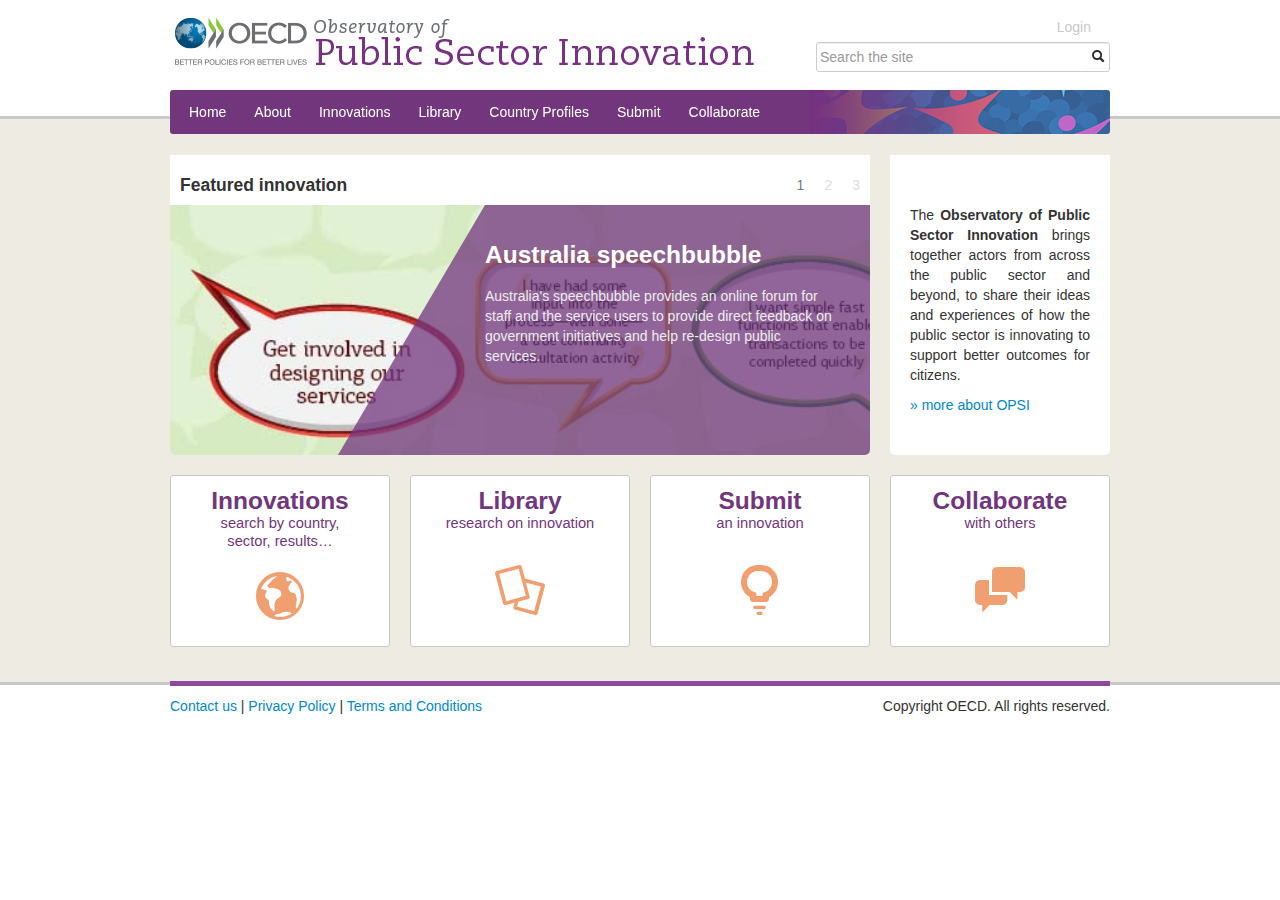
==== converted-html/index.html @ ce3749c7 "all stuff" ====
<!doctype html>
<html lang="en">
    <head>
        
        <title>OPSI</title>
        <link rel="shortcut icon" type="image/ico" href="favicon.ico" />
        <meta name='viewport' content='width=device-width, initial-scale=1.0, maximum-scale=1.0, user-scalable=no' />
        <!-- Styles -->
        <!--[if lt IE 9]><script src="assets/scripts/html5shiv.js"></script><![endif]-->

        <link href="assets/css/bootstrap.css" rel="stylesheet" type="text/css" media="all"/>
        <!--<link href="assets/css/responsive.css" rel="stylesheet" type="text/css" media="all"/>-->
        <link href="assets/css/app.css" rel="stylesheet" type="text/css" media="all"/>
        

        <script src="assets/scripts/jquery.min.js"></script>
    </head>
    <body>
        <div id="wrapper">
            
            <header>
	<div class="container">
		<div id="brand" class="pull-left span8">
			<a href="index.html"><img src="assets/img/GUI/logo18.png"></a>
		</div>
		<form id="custom-search-form" class="form-search form-horizontal pull-right" action="/pages/sitesearch">
		    <div class="input-append">
		        <input type="text" class="search-query span4" placeholder="Search the site">
		        <button type="submit" class="btn"><i class="icon-search"></i></button>
		    </div>
		</form>
		
		<nav>
			<ul class="browse">
				<li><a href="index.html">Home</a></li>
        		<li ><a href="pages/about.html">About</a></li>
				<li ><a href="innovation/home.html">Innovations</a></li>
				<li ><a href="pages/library.html">Library</a></li>
				<li ><a href="pages/countries.html">Country Profiles</a></li>
			
        		<li ><a href="pages/submit_info.html">Submit</a></li>
			
        		<li ><a href="pages/collaborate.html">Collaborate</a></li>
			</ul>
			<ul class="action">
			
				<li><a href="index.html">Login</a></li>
			
			</ul>
		</nav>
	</div>
</header>

            
            <div id="pageContent">
                <div class="container">
                    
	<div class="row home">
		<div class="span9 home-pane">
            
			<h4>Featured innovation</h4>
				<div class="wrapper">
					<div class="iosSlider">
						<div class="slider">
							<a href="innovation/page.html" class="item">
								<img src="assets/img/visuals/home_slider/bubbles.jpg">
								<h3>Australia speechbubble</h3>
								<p>Australia's speechbubble provides an online forum for staff and the service users to provide direct feedback on government initiatives and help re-design public services.</p>
							</a>
							<a href="innovation/page.html" class="item">
								<img src="assets/img/visuals/home_slider/nwow.png">
								<h3>Belgium new way of working</h3>
								<p>Belgium’s New Way of Working targets the challenges of finding and retaining the right staff and making the workforce happy by giving staff direct control over when, where and how they work</p>
							</a>
							<a href="innovation/page.html" class="item">
								<img src="assets/img/visuals/home_slider/sMexico.png">
								<h3>Mexico, Financial Inclusion Project</h3>
								<p>Mexico's Financial Inclusion Project partners with local gas stations, telecommunications offices and community-owned stores to provide banking and social welfare payments in remote rural areas with no existing banking infrastructure.</p>
							</a>
						</div>
					</div>
					<div class = 'selectorsBlock'>
					
						<div class = 'selectors'>
							<div class = 'item first selected'>1</div>
							<div class = 'item'>2</div>
							<div class = 'item'>3</div>
							<!-- <div class = 'item'>4</div> -->
						</div>
						
					</div>
				</div>
		</div>
		<div class="span3 pull-right">
			<div id="home-Map" class="home-pane">
				<div class="opsiTile" style="">
					<h5>&nbsp;</h5>
					<p>The <strong>Observatory of Public Sector Innovation</strong> brings together actors from across the public sector and beyond, to share their ideas and experiences of how the public sector is innovating to support better outcomes for citizens.</p>
					<p><a href="pages/about.html">&raquo; more about OPSI</a></p>
				</div>
	        </div>
		</div>
	</div>
	<div class="row home">
		<div class="span3">
			<div class="homeTile">
				<a href="innovation/home.html">
					<h3>
						Innovations<span>search by country, <br /> sector, results&hellip;</span>
					</h3>
					<div data-icon="b" class="icon"></div>
					<p>Search for examples of innovation</p>
				</a>
			</div>
		</div>
		<div class="span3">
			<div class="homeTile">
				<a href="/research/home">
					<h3>
						Library<span>research on innovation</span>
					</h3>
					<div data-icon="e" class="icon"></div>
					<p>Access research on <br />public sector innovation</p>
				</a>
			</div>
		</div>
		<div class="span3">
			<div class="homeTile">
				
				<a href="pages/submit_info.html">
				
					<h3>
						Submit<span>an innovation</span>
					</h3>
					<div data-icon="k" class="icon"></div>
					<p>Share examples of your innovations</p>
				</a>
			</div>
		</div>
		<div class="span3">
			<div class="homeTile">
				<a href="/community/collaborate">
					<h3>
						Collaborate<span>with others</span>
					</h3>
					<div data-icon="c" class="icon"></div>
					<p>Discuss your experiences and develop new ideas with others</p>
				</a>
			</div>
		</div>
	</div>

                </div>
            </div>

            
        <footer>
            <div class="container">
                <div class="pull-left">
                    <a href="mailto:opsi@oecd.org">Contact us</a> | 
                    <a href="#">Privacy Policy</a> | 
                    <a href="#">Terms and Conditions</a>
                </div>
                <div class="pull-right">Copyright OECD. All rights reserved.</div>
                <!-- <img id="oecd-footer" src="assets/img/GUI/oecd-footer.png"> -->
            </div>
        </footer>

        </div>
        <script src="assets/scripts/jquery.iosslider.min.js"></script>
        <script src="http://fuelcdn.com/fuelux/2.3.1/loader.min.js"></script>
        
       
        
        
 <script type="text/javascript">
	$(function() {
      	$('.iosSlider').iosSlider({
			snapToChildren: true,
			infiniteSlider: true,
			autoSlide: true,
			autoSlideTimer: 7000,
			onSlideChange: slideChange
		});
	});

	function slideChange(args) {
		$('.selectorsBlock .selectors .item').removeClass('selected');
		$('.selectorsBlock .selectors .item:eq(' + (args.currentSlideNumber-1) + ')').addClass('selected');
		try {
			console.log(args);
		} catch(err) {
		}
	}
</script>

        <script src="assets/scripts/app.js"></script>
    </body>
</html>
---- converted-html/assets/css/responsive.css ----
/* [less, less/bootstrap, responsive.less] */
/*!
 * Bootstrap Responsive v2.3.2
 *
 * Copyright 2012 Twitter, Inc
 * Licensed under the Apache License v2.0
 * http://www.apache.org/licenses/LICENSE-2.0
 *
 * Designed and built with all the love in the world @twitter by @mdo and @fat.
 */
/* line 12, /Users/ezka/Documents/WRK/ITN/OPSI/reborn1/less/bootstrap/mixins.less */
.clearfix {
  *zoom: 1;
}
/* line 14, /Users/ezka/Documents/WRK/ITN/OPSI/reborn1/less/bootstrap/mixins.less */
.clearfix:before,
.clearfix:after {
  display: table;
  content: "";
  line-height: 0;
}
/* line 22, /Users/ezka/Documents/WRK/ITN/OPSI/reborn1/less/bootstrap/mixins.less */
.clearfix:after {
  clear: both;
}
/* line 106, /Users/ezka/Documents/WRK/ITN/OPSI/reborn1/less/bootstrap/mixins.less */
.hide-text {
  font: 0/0 a;
  color: transparent;
  text-shadow: none;
  background-color: transparent;
  border: 0;
}
/* line 154, /Users/ezka/Documents/WRK/ITN/OPSI/reborn1/less/bootstrap/mixins.less */
.input-block-level {
  display: block;
  width: 100%;
  min-height: 30px;
  -webkit-box-sizing: border-box;
  -moz-box-sizing: border-box;
  box-sizing: border-box;
}
@media (min-width: 1200px) {
  /* line 597, /Users/ezka/Documents/WRK/ITN/OPSI/reborn1/less/bootstrap/mixins.less */
  .row {
    margin-left: -30px;
    *zoom: 1;
  }
  /* line 14, /Users/ezka/Documents/WRK/ITN/OPSI/reborn1/less/bootstrap/mixins.less */
  .row:before,
  .row:after {
    display: table;
    content: "";
    line-height: 0;
  }
  /* line 22, /Users/ezka/Documents/WRK/ITN/OPSI/reborn1/less/bootstrap/mixins.less */
  .row:after {
    clear: both;
  }
  /* line 602, /Users/ezka/Documents/WRK/ITN/OPSI/reborn1/less/bootstrap/mixins.less */
  [class*="span"] {
    float: left;
    min-height: 1px;
    margin-left: 30px;
  }
  /* line 609, /Users/ezka/Documents/WRK/ITN/OPSI/reborn1/less/bootstrap/mixins.less */
  .container,
  .navbar-static-top .container,
  .navbar-fixed-top .container,
  .navbar-fixed-bottom .container {
    width: 1170px;
  }
  /* line 578, /Users/ezka/Documents/WRK/ITN/OPSI/reborn1/less/bootstrap/mixins.less */
  .span12 {
    width: 1170px;
  }
  /* line 578, /Users/ezka/Documents/WRK/ITN/OPSI/reborn1/less/bootstrap/mixins.less */
  .span11 {
    width: 1070px;
  }
  /* line 578, /Users/ezka/Documents/WRK/ITN/OPSI/reborn1/less/bootstrap/mixins.less */
  .span10 {
    width: 970px;
  }
  /* line 578, /Users/ezka/Documents/WRK/ITN/OPSI/reborn1/less/bootstrap/mixins.less */
  .span9 {
    width: 870px;
  }
  /* line 578, /Users/ezka/Documents/WRK/ITN/OPSI/reborn1/less/bootstrap/mixins.less */
  .span8 {
    width: 770px;
  }
  /* line 578, /Users/ezka/Documents/WRK/ITN/OPSI/reborn1/less/bootstrap/mixins.less */
  .span7 {
    width: 670px;
  }
  /* line 578, /Users/ezka/Documents/WRK/ITN/OPSI/reborn1/less/bootstrap/mixins.less */
  .span6 {
    width: 570px;
  }
  /* line 578, /Users/ezka/Documents/WRK/ITN/OPSI/reborn1/less/bootstrap/mixins.less */
  .span5 {
    width: 470px;
  }
  /* line 578, /Users/ezka/Documents/WRK/ITN/OPSI/reborn1/less/bootstrap/mixins.less */
  .span4 {
    width: 370px;
  }
  /* line 578, /Users/ezka/Documents/WRK/ITN/OPSI/reborn1/less/bootstrap/mixins.less */
  .span3 {
    width: 270px;
  }
  /* line 578, /Users/ezka/Documents/WRK/ITN/OPSI/reborn1/less/bootstrap/mixins.less */
  .span2 {
    width: 170px;
  }
  /* line 578, /Users/ezka/Documents/WRK/ITN/OPSI/reborn1/less/bootstrap/mixins.less */
  .span1 {
    width: 70px;
  }
  /* line 584, /Users/ezka/Documents/WRK/ITN/OPSI/reborn1/less/bootstrap/mixins.less */
  .offset12 {
    margin-left: 1230px;
  }
  /* line 584, /Users/ezka/Documents/WRK/ITN/OPSI/reborn1/less/bootstrap/mixins.less */
  .offset11 {
    margin-left: 1130px;
  }
  /* line 584, /Users/ezka/Documents/WRK/ITN/OPSI/reborn1/less/bootstrap/mixins.less */
  .offset10 {
    margin-left: 1030px;
  }
  /* line 584, /Users/ezka/Documents/WRK/ITN/OPSI/reborn1/less/bootstrap/mixins.less */
  .offset9 {
    margin-left: 930px;
  }
  /* line 584, /Users/ezka/Documents/WRK/ITN/OPSI/reborn1/less/bootstrap/mixins.less */
  .offset8 {
    margin-left: 830px;
  }
  /* line 584, /Users/ezka/Documents/WRK/ITN/OPSI/reborn1/less/bootstrap/mixins.less */
  .offset7 {
    margin-left: 730px;
  }
  /* line 584, /Users/ezka/Documents/WRK/ITN/OPSI/reborn1/less/bootstrap/mixins.less */
  .offset6 {
    margin-left: 630px;
  }
  /* line 584, /Users/ezka/Documents/WRK/ITN/OPSI/reborn1/less/bootstrap/mixins.less */
  .offset5 {
    margin-left: 530px;
  }
  /* line 584, /Users/ezka/Documents/WRK/ITN/OPSI/reborn1/less/bootstrap/mixins.less */
  .offset4 {
    margin-left: 430px;
  }
  /* line 584, /Users/ezka/Documents/WRK/ITN/OPSI/reborn1/less/bootstrap/mixins.less */
  .offset3 {
    margin-left: 330px;
  }
  /* line 584, /Users/ezka/Documents/WRK/ITN/OPSI/reborn1/less/bootstrap/mixins.less */
  .offset2 {
    margin-left: 230px;
  }
  /* line 584, /Users/ezka/Documents/WRK/ITN/OPSI/reborn1/less/bootstrap/mixins.less */
  .offset1 {
    margin-left: 130px;
  }
  /* line 650, /Users/ezka/Documents/WRK/ITN/OPSI/reborn1/less/bootstrap/mixins.less */
  .row-fluid {
    width: 100%;
    *zoom: 1;
  }
  /* line 14, /Users/ezka/Documents/WRK/ITN/OPSI/reborn1/less/bootstrap/mixins.less */
  .row-fluid:before,
  .row-fluid:after {
    display: table;
    content: "";
    line-height: 0;
  }
  /* line 22, /Users/ezka/Documents/WRK/ITN/OPSI/reborn1/less/bootstrap/mixins.less */
  .row-fluid:after {
    clear: both;
  }
  /* line 653, /Users/ezka/Documents/WRK/ITN/OPSI/reborn1/less/bootstrap/mixins.less */
  .row-fluid [class*="span"] {
    display: block;
    width: 100%;
    min-height: 30px;
    -webkit-box-sizing: border-box;
    -moz-box-sizing: border-box;
    box-sizing: border-box;
    float: left;
    margin-left: 2.564102564102564%;
    *margin-left: 2.5109110747408616%;
  }
  /* line 659, /Users/ezka/Documents/WRK/ITN/OPSI/reborn1/less/bootstrap/mixins.less */
  .row-fluid [class*="span"]:first-child {
    margin-left: 0;
  }
  /* line 664, /Users/ezka/Documents/WRK/ITN/OPSI/reborn1/less/bootstrap/mixins.less */
  .row-fluid .controls-row [class*="span"] + [class*="span"] {
    margin-left: 2.564102564102564%;
  }
  /* line 623, /Users/ezka/Documents/WRK/ITN/OPSI/reborn1/less/bootstrap/mixins.less */
  .row-fluid .span12 {
    width: 100%;
    *width: 99.94680851063829%;
  }
  /* line 623, /Users/ezka/Documents/WRK/ITN/OPSI/reborn1/less/bootstrap/mixins.less */
  .row-fluid .span11 {
    width: 91.45299145299145%;
    *width: 91.39979996362975%;
  }
  /* line 623, /Users/ezka/Documents/WRK/ITN/OPSI/reborn1/less/bootstrap/mixins.less */
  .row-fluid .span10 {
    width: 82.90598290598291%;
    *width: 82.8527914166212%;
  }
  /* line 623, /Users/ezka/Documents/WRK/ITN/OPSI/reborn1/less/bootstrap/mixins.less */
  .row-fluid .span9 {
    width: 74.35897435897436%;
    *width: 74.30578286961266%;
  }
  /* line 623, /Users/ezka/Documents/WRK/ITN/OPSI/reborn1/less/bootstrap/mixins.less */
  .row-fluid .span8 {
    width: 65.81196581196582%;
    *width: 65.75877432260411%;
  }
  /* line 623, /Users/ezka/Documents/WRK/ITN/OPSI/reborn1/less/bootstrap/mixins.less */
  .row-fluid .span7 {
    width: 57.26495726495726%;
    *width: 57.21176577559556%;
  }
  /* line 623, /Users/ezka/Documents/WRK/ITN/OPSI/reborn1/less/bootstrap/mixins.less */
  .row-fluid .span6 {
    width: 48.717948717948715%;
    *width: 48.664757228587014%;
  }
  /* line 623, /Users/ezka/Documents/WRK/ITN/OPSI/reborn1/less/bootstrap/mixins.less */
  .row-fluid .span5 {
    width: 40.17094017094017%;
    *width: 40.11774868157847%;
  }
  /* line 623, /Users/ezka/Documents/WRK/ITN/OPSI/reborn1/less/bootstrap/mixins.less */
  .row-fluid .span4 {
    width: 31.623931623931625%;
    *width: 31.570740134569924%;
  }
  /* line 623, /Users/ezka/Documents/WRK/ITN/OPSI/reborn1/less/bootstrap/mixins.less */
  .row-fluid .span3 {
    width: 23.076923076923077%;
    *width: 23.023731587561375%;
  }
  /* line 623, /Users/ezka/Documents/WRK/ITN/OPSI/reborn1/less/bootstrap/mixins.less */
  .row-fluid .span2 {
    width: 14.52991452991453%;
    *width: 14.476723040552828%;
  }
  /* line 623, /Users/ezka/Documents/WRK/ITN/OPSI/reborn1/less/bootstrap/mixins.less */
  .row-fluid .span1 {
    width: 5.982905982905983%;
    *width: 5.929714493544281%;
  }
  /* line 629, /Users/ezka/Documents/WRK/ITN/OPSI/reborn1/less/bootstrap/mixins.less */
  .row-fluid .offset12 {
    margin-left: 105.12820512820512%;
    *margin-left: 105.02182214948171%;
  }
  /* line 630, /Users/ezka/Documents/WRK/ITN/OPSI/reborn1/less/bootstrap/mixins.less */
  .row-fluid .offset12:first-child {
    margin-left: 102.56410256410257%;
    *margin-left: 102.45771958537915%;
  }
  /* line 629, /Users/ezka/Documents/WRK/ITN/OPSI/reborn1/less/bootstrap/mixins.less */
  .row-fluid .offset11 {
    margin-left: 96.58119658119658%;
    *margin-left: 96.47481360247316%;
  }
  /* line 630, /Users/ezka/Documents/WRK/ITN/OPSI/reborn1/less/bootstrap/mixins.less */
  .row-fluid .offset11:first-child {
    margin-left: 94.01709401709402%;
    *margin-left: 93.91071103837061%;
  }
  /* line 629, /Users/ezka/Documents/WRK/ITN/OPSI/reborn1/less/bootstrap/mixins.less */
  .row-fluid .offset10 {
    margin-left: 88.03418803418803%;
    *margin-left: 87.92780505546462%;
  }
  /* line 630, /Users/ezka/Documents/WRK/ITN/OPSI/reborn1/less/bootstrap/mixins.less */
  .row-fluid .offset10:first-child {
    margin-left: 85.47008547008548%;
    *margin-left: 85.36370249136206%;
  }
  /* line 629, /Users/ezka/Documents/WRK/ITN/OPSI/reborn1/less/bootstrap/mixins.less */
  .row-fluid .offset9 {
    margin-left: 79.48717948717949%;
    *margin-left: 79.38079650845607%;
  }
  /* line 630, /Users/ezka/Documents/WRK/ITN/OPSI/reborn1/less/bootstrap/mixins.less */
  .row-fluid .offset9:first-child {
    margin-left: 76.92307692307693%;
    *margin-left: 76.81669394435352%;
  }
  /* line 629, /Users/ezka/Documents/WRK/ITN/OPSI/reborn1/less/bootstrap/mixins.less */
  .row-fluid .offset8 {
    margin-left: 70.94017094017094%;
    *margin-left: 70.83378796144753%;
  }
  /* line 630, /Users/ezka/Documents/WRK/ITN/OPSI/reborn1/less/bootstrap/mixins.less */
  .row-fluid .offset8:first-child {
    margin-left: 68.37606837606839%;
    *margin-left: 68.26968539734497%;
  }
  /* line 629, /Users/ezka/Documents/WRK/ITN/OPSI/reborn1/less/bootstrap/mixins.less */
  .row-fluid .offset7 {
    margin-left: 62.393162393162385%;
    *margin-left: 62.28677941443899%;
  }
  /* line 630, /Users/ezka/Documents/WRK/ITN/OPSI/reborn1/less/bootstrap/mixins.less */
  .row-fluid .offset7:first-child {
    margin-left: 59.82905982905982%;
    *margin-left: 59.72267685033642%;
  }
  /* line 629, /Users/ezka/Documents/WRK/ITN/OPSI/reborn1/less/bootstrap/mixins.less */
  .row-fluid .offset6 {
    margin-left: 53.84615384615384%;
    *margin-left: 53.739770867430444%;
  }
  /* line 630, /Users/ezka/Documents/WRK/ITN/OPSI/reborn1/less/bootstrap/mixins.less */
  .row-fluid .offset6:first-child {
    margin-left: 51.28205128205128%;
    *margin-left: 51.175668303327875%;
  }
  /* line 629, /Users/ezka/Documents/WRK/ITN/OPSI/reborn1/less/bootstrap/mixins.less */
  .row-fluid .offset5 {
    margin-left: 45.299145299145295%;
    *margin-left: 45.1927623204219%;
  }
  /* line 630, /Users/ezka/Documents/WRK/ITN/OPSI/reborn1/less/bootstrap/mixins.less */
  .row-fluid .offset5:first-child {
    margin-left: 42.73504273504273%;
    *margin-left: 42.62865975631933%;
  }
  /* line 629, /Users/ezka/Documents/WRK/ITN/OPSI/reborn1/less/bootstrap/mixins.less */
  .row-fluid .offset4 {
    margin-left: 36.75213675213675%;
    *margin-left: 36.645753773413354%;
  }
  /* line 630, /Users/ezka/Documents/WRK/ITN/OPSI/reborn1/less/bootstrap/mixins.less */
  .row-fluid .offset4:first-child {
    margin-left: 34.18803418803419%;
    *margin-left: 34.081651209310785%;
  }
  /* line 629, /Users/ezka/Documents/WRK/ITN/OPSI/reborn1/less/bootstrap/mixins.less */
  .row-fluid .offset3 {
    margin-left: 28.205128205128204%;
    *margin-left: 28.0987452264048%;
  }
  /* line 630, /Users/ezka/Documents/WRK/ITN/OPSI/reborn1/less/bootstrap/mixins.less */
  .row-fluid .offset3:first-child {
    margin-left: 25.641025641025642%;
    *margin-left: 25.53464266230224%;
  }
  /* line 629, /Users/ezka/Documents/WRK/ITN/OPSI/reborn1/less/bootstrap/mixins.less */
  .row-fluid .offset2 {
    margin-left: 19.65811965811966%;
    *margin-left: 19.551736679396257%;
  }
  /* line 630, /Users/ezka/Documents/WRK/ITN/OPSI/reborn1/less/bootstrap/mixins.less */
  .row-fluid .offset2:first-child {
    margin-left: 17.094017094017094%;
    *margin-left: 16.98763411529369%;
  }
  /* line 629, /Users/ezka/Documents/WRK/ITN/OPSI/reborn1/less/bootstrap/mixins.less */
  .row-fluid .offset1 {
    margin-left: 11.11111111111111%;
    *margin-left: 11.004728132387708%;
  }
  /* line 630, /Users/ezka/Documents/WRK/ITN/OPSI/reborn1/less/bootstrap/mixins.less */
  .row-fluid .offset1:first-child {
    margin-left: 8.547008547008547%;
    *margin-left: 8.440625568285142%;
  }
  /* line 687, /Users/ezka/Documents/WRK/ITN/OPSI/reborn1/less/bootstrap/mixins.less */
  input,
  textarea,
  .uneditable-input {
    margin-left: 0;
  }
  /* line 694, /Users/ezka/Documents/WRK/ITN/OPSI/reborn1/less/bootstrap/mixins.less */
  .controls-row [class*="span"] + [class*="span"] {
    margin-left: 30px;
  }
  /* line 678, /Users/ezka/Documents/WRK/ITN/OPSI/reborn1/less/bootstrap/mixins.less */
  input.span12,
  textarea.span12,
  .uneditable-input.span12 {
    width: 1156px;
  }
  /* line 678, /Users/ezka/Documents/WRK/ITN/OPSI/reborn1/less/bootstrap/mixins.less */
  input.span11,
  textarea.span11,
  .uneditable-input.span11 {
    width: 1056px;
  }
  /* line 678, /Users/ezka/Documents/WRK/ITN/OPSI/reborn1/less/bootstrap/mixins.less */
  input.span10,
  textarea.span10,
  .uneditable-input.span10 {
    width: 956px;
  }
  /* line 678, /Users/ezka/Documents/WRK/ITN/OPSI/reborn1/less/bootstrap/mixins.less */
  input.span9,
  textarea.span9,
  .uneditable-input.span9 {
    width: 856px;
  }
  /* line 678, /Users/ezka/Documents/WRK/ITN/OPSI/reborn1/less/bootstrap/mixins.less */
  input.span8,
  textarea.span8,
  .uneditable-input.span8 {
    width: 756px;
  }
  /* line 678, /Users/ezka/Documents/WRK/ITN/OPSI/reborn1/less/bootstrap/mixins.less */
  input.span7,
  textarea.span7,
  .uneditable-input.span7 {
    width: 656px;
  }
  /* line 678, /Users/ezka/Documents/WRK/ITN/OPSI/reborn1/less/bootstrap/mixins.less */
  input.span6,
  textarea.span6,
  .uneditable-input.span6 {
    width: 556px;
  }
  /* line 678, /Users/ezka/Documents/WRK/ITN/OPSI/reborn1/less/bootstrap/mixins.less */
  input.span5,
  textarea.span5,
  .uneditable-input.span5 {
    width: 456px;
  }
  /* line 678, /Users/ezka/Documents/WRK/ITN/OPSI/reborn1/less/bootstrap/mixins.less */
  input.span4,
  textarea.span4,
  .uneditable-input.span4 {
    width: 356px;
  }
  /* line 678, /Users/ezka/Documents/WRK/ITN/OPSI/reborn1/less/bootstrap/mixins.less */
  input.span3,
  textarea.span3,
  .uneditable-input.span3 {
    width: 256px;
  }
  /* line 678, /Users/ezka/Documents/WRK/ITN/OPSI/reborn1/less/bootstrap/mixins.less */
  input.span2,
  textarea.span2,
  .uneditable-input.span2 {
    width: 156px;
  }
  /* line 678, /Users/ezka/Documents/WRK/ITN/OPSI/reborn1/less/bootstrap/mixins.less */
  input.span1,
  textarea.span1,
  .uneditable-input.span1 {
    width: 56px;
  }
  /* line 18, /Users/ezka/Documents/WRK/ITN/OPSI/reborn1/less/bootstrap/responsive-1200px-min.less */
  .thumbnails {
    margin-left: -30px;
  }
  /* line 21, /Users/ezka/Documents/WRK/ITN/OPSI/reborn1/less/bootstrap/responsive-1200px-min.less */
  .thumbnails > li {
    margin-left: 30px;
  }
  /* line 24, /Users/ezka/Documents/WRK/ITN/OPSI/reborn1/less/bootstrap/responsive-1200px-min.less */
  .row-fluid .thumbnails {
    margin-left: 0;
  }
}
@media (min-width: 768px) and (max-width: 979px) {
  /* line 597, /Users/ezka/Documents/WRK/ITN/OPSI/reborn1/less/bootstrap/mixins.less */
  .row {
    margin-left: -20px;
    *zoom: 1;
  }
  /* line 14, /Users/ezka/Documents/WRK/ITN/OPSI/reborn1/less/bootstrap/mixins.less */
  .row:before,
  .row:after {
    display: table;
    content: "";
    line-height: 0;
  }
  /* line 22, /Users/ezka/Documents/WRK/ITN/OPSI/reborn1/less/bootstrap/mixins.less */
  .row:after {
    clear: both;
  }
  /* line 602, /Users/ezka/Documents/WRK/ITN/OPSI/reborn1/less/bootstrap/mixins.less */
  [class*="span"] {
    float: left;
    min-height: 1px;
    margin-left: 20px;
  }
  /* line 609, /Users/ezka/Documents/WRK/ITN/OPSI/reborn1/less/bootstrap/mixins.less */
  .container,
  .navbar-static-top .container,
  .navbar-fixed-top .container,
  .navbar-fixed-bottom .container {
    width: 724px;
  }
  /* line 578, /Users/ezka/Documents/WRK/ITN/OPSI/reborn1/less/bootstrap/mixins.less */
  .span12 {
    width: 724px;
  }
  /* line 578, /Users/ezka/Documents/WRK/ITN/OPSI/reborn1/less/bootstrap/mixins.less */
  .span11 {
    width: 662px;
  }
  /* line 578, /Users/ezka/Documents/WRK/ITN/OPSI/reborn1/less/bootstrap/mixins.less */
  .span10 {
    width: 600px;
  }
  /* line 578, /Users/ezka/Documents/WRK/ITN/OPSI/reborn1/less/bootstrap/mixins.less */
  .span9 {
    width: 538px;
  }
  /* line 578, /Users/ezka/Documents/WRK/ITN/OPSI/reborn1/less/bootstrap/mixins.less */
  .span8 {
    width: 476px;
  }
  /* line 578, /Users/ezka/Documents/WRK/ITN/OPSI/reborn1/less/bootstrap/mixins.less */
  .span7 {
    width: 414px;
  }
  /* line 578, /Users/ezka/Documents/WRK/ITN/OPSI/reborn1/less/bootstrap/mixins.less */
  .span6 {
    width: 352px;
  }
  /* line 578, /Users/ezka/Documents/WRK/ITN/OPSI/reborn1/less/bootstrap/mixins.less */
  .span5 {
    width: 290px;
  }
  /* line 578, /Users/ezka/Documents/WRK/ITN/OPSI/reborn1/less/bootstrap/mixins.less */
  .span4 {
    width: 228px;
  }
  /* line 578, /Users/ezka/Documents/WRK/ITN/OPSI/reborn1/less/bootstrap/mixins.less */
  .span3 {
    width: 166px;
  }
  /* line 578, /Users/ezka/Documents/WRK/ITN/OPSI/reborn1/less/bootstrap/mixins.less */
  .span2 {
    width: 104px;
  }
  /* line 578, /Users/ezka/Documents/WRK/ITN/OPSI/reborn1/less/bootstrap/mixins.less */
  .span1 {
    width: 42px;
  }
  /* line 584, /Users/ezka/Documents/WRK/ITN/OPSI/reborn1/less/bootstrap/mixins.less */
  .offset12 {
    margin-left: 764px;
  }
  /* line 584, /Users/ezka/Documents/WRK/ITN/OPSI/reborn1/less/bootstrap/mixins.less */
  .offset11 {
    margin-left: 702px;
  }
  /* line 584, /Users/ezka/Documents/WRK/ITN/OPSI/reborn1/less/bootstrap/mixins.less */
  .offset10 {
    margin-left: 640px;
  }
  /* line 584, /Users/ezka/Documents/WRK/ITN/OPSI/reborn1/less/bootstrap/mixins.less */
  .offset9 {
    margin-left: 578px;
  }
  /* line 584, /Users/ezka/Documents/WRK/ITN/OPSI/reborn1/less/bootstrap/mixins.less */
  .offset8 {
    margin-left: 516px;
  }
  /* line 584, /Users/ezka/Documents/WRK/ITN/OPSI/reborn1/less/bootstrap/mixins.less */
  .offset7 {
    margin-left: 454px;
  }
  /* line 584, /Users/ezka/Documents/WRK/ITN/OPSI/reborn1/less/bootstrap/mixins.less */
  .offset6 {
    margin-left: 392px;
  }
  /* line 584, /Users/ezka/Documents/WRK/ITN/OPSI/reborn1/less/bootstrap/mixins.less */
  .offset5 {
    margin-left: 330px;
  }
  /* line 584, /Users/ezka/Documents/WRK/ITN/OPSI/reborn1/less/bootstrap/mixins.less */
  .offset4 {
    margin-left: 268px;
  }
  /* line 584, /Users/ezka/Documents/WRK/ITN/OPSI/reborn1/less/bootstrap/mixins.less */
  .offset3 {
    margin-left: 206px;
  }
  /* line 584, /Users/ezka/Documents/WRK/ITN/OPSI/reborn1/less/bootstrap/mixins.less */
  .offset2 {
    margin-left: 144px;
  }
  /* line 584, /Users/ezka/Documents/WRK/ITN/OPSI/reborn1/less/bootstrap/mixins.less */
  .offset1 {
    margin-left: 82px;
  }
  /* line 650, /Users/ezka/Documents/WRK/ITN/OPSI/reborn1/less/bootstrap/mixins.less */
  .row-fluid {
    width: 100%;
    *zoom: 1;
  }
  /* line 14, /Users/ezka/Documents/WRK/ITN/OPSI/reborn1/less/bootstrap/mixins.less */
  .row-fluid:before,
  .row-fluid:after {
    display: table;
    content: "";
    line-height: 0;
  }
  /* line 22, /Users/ezka/Documents/WRK/ITN/OPSI/reborn1/less/bootstrap/mixins.less */
  .row-fluid:after {
    clear: both;
  }
  /* line 653, /Users/ezka/Documents/WRK/ITN/OPSI/reborn1/less/bootstrap/mixins.less */
  .row-fluid [class*="span"] {
    display: block;
    width: 100%;
    min-height: 30px;
    -webkit-box-sizing: border-box;
    -moz-box-sizing: border-box;
    box-sizing: border-box;
    float: left;
    margin-left: 2.7624309392265194%;
    *margin-left: 2.709239449864817%;
  }
  /* line 659, /Users/ezka/Documents/WRK/ITN/OPSI/reborn1/less/bootstrap/mixins.less */
  .row-fluid [class*="span"]:first-child {
    margin-left: 0;
  }
  /* line 664, /Users/ezka/Documents/WRK/ITN/OPSI/reborn1/less/bootstrap/mixins.less */
  .row-fluid .controls-row [class*="span"] + [class*="span"] {
    margin-left: 2.7624309392265194%;
  }
  /* line 623, /Users/ezka/Documents/WRK/ITN/OPSI/reborn1/less/bootstrap/mixins.less */
  .row-fluid .span12 {
    width: 100%;
    *width: 99.94680851063829%;
  }
  /* line 623, /Users/ezka/Documents/WRK/ITN/OPSI/reborn1/less/bootstrap/mixins.less */
  .row-fluid .span11 {
    width: 91.43646408839778%;
    *width: 91.38327259903608%;
  }
  /* line 623, /Users/ezka/Documents/WRK/ITN/OPSI/reborn1/less/bootstrap/mixins.less */
  .row-fluid .span10 {
    width: 82.87292817679558%;
    *width: 82.81973668743387%;
  }
  /* line 623, /Users/ezka/Documents/WRK/ITN/OPSI/reborn1/less/bootstrap/mixins.less */
  .row-fluid .span9 {
    width: 74.30939226519337%;
    *width: 74.25620077583166%;
  }
  /* line 623, /Users/ezka/Documents/WRK/ITN/OPSI/reborn1/less/bootstrap/mixins.less */
  .row-fluid .span8 {
    width: 65.74585635359117%;
    *width: 65.69266486422946%;
  }
  /* line 623, /Users/ezka/Documents/WRK/ITN/OPSI/reborn1/less/bootstrap/mixins.less */
  .row-fluid .span7 {
    width: 57.18232044198895%;
    *width: 57.12912895262725%;
  }
  /* line 623, /Users/ezka/Documents/WRK/ITN/OPSI/reborn1/less/bootstrap/mixins.less */
  .row-fluid .span6 {
    width: 48.61878453038674%;
    *width: 48.56559304102504%;
  }
  /* line 623, /Users/ezka/Documents/WRK/ITN/OPSI/reborn1/less/bootstrap/mixins.less */
  .row-fluid .span5 {
    width: 40.05524861878453%;
    *width: 40.00205712942283%;
  }
  /* line 623, /Users/ezka/Documents/WRK/ITN/OPSI/reborn1/less/bootstrap/mixins.less */
  .row-fluid .span4 {
    width: 31.491712707182323%;
    *width: 31.43852121782062%;
  }
  /* line 623, /Users/ezka/Documents/WRK/ITN/OPSI/reborn1/less/bootstrap/mixins.less */
  .row-fluid .span3 {
    width: 22.92817679558011%;
    *width: 22.87498530621841%;
  }
  /* line 623, /Users/ezka/Documents/WRK/ITN/OPSI/reborn1/less/bootstrap/mixins.less */
  .row-fluid .span2 {
    width: 14.3646408839779%;
    *width: 14.311449394616199%;
  }
  /* line 623, /Users/ezka/Documents/WRK/ITN/OPSI/reborn1/less/bootstrap/mixins.less */
  .row-fluid .span1 {
    width: 5.801104972375691%;
    *width: 5.747913483013988%;
  }
  /* line 629, /Users/ezka/Documents/WRK/ITN/OPSI/reborn1/less/bootstrap/mixins.less */
  .row-fluid .offset12 {
    margin-left: 105.52486187845304%;
    *margin-left: 105.41847889972962%;
  }
  /* line 630, /Users/ezka/Documents/WRK/ITN/OPSI/reborn1/less/bootstrap/mixins.less */
  .row-fluid .offset12:first-child {
    margin-left: 102.76243093922652%;
    *margin-left: 102.6560479605031%;
  }
  /* line 629, /Users/ezka/Documents/WRK/ITN/OPSI/reborn1/less/bootstrap/mixins.less */
  .row-fluid .offset11 {
    margin-left: 96.96132596685082%;
    *margin-left: 96.8549429881274%;
  }
  /* line 630, /Users/ezka/Documents/WRK/ITN/OPSI/reborn1/less/bootstrap/mixins.less */
  .row-fluid .offset11:first-child {
    margin-left: 94.1988950276243%;
    *margin-left: 94.09251204890089%;
  }
  /* line 629, /Users/ezka/Documents/WRK/ITN/OPSI/reborn1/less/bootstrap/mixins.less */
  .row-fluid .offset10 {
    margin-left: 88.39779005524862%;
    *margin-left: 88.2914070765252%;
  }
  /* line 630, /Users/ezka/Documents/WRK/ITN/OPSI/reborn1/less/bootstrap/mixins.less */
  .row-fluid .offset10:first-child {
    margin-left: 85.6353591160221%;
    *margin-left: 85.52897613729868%;
  }
  /* line 629, /Users/ezka/Documents/WRK/ITN/OPSI/reborn1/less/bootstrap/mixins.less */
  .row-fluid .offset9 {
    margin-left: 79.8342541436464%;
    *margin-left: 79.72787116492299%;
  }
  /* line 630, /Users/ezka/Documents/WRK/ITN/OPSI/reborn1/less/bootstrap/mixins.less */
  .row-fluid .offset9:first-child {
    margin-left: 77.07182320441989%;
    *margin-left: 76.96544022569647%;
  }
  /* line 629, /Users/ezka/Documents/WRK/ITN/OPSI/reborn1/less/bootstrap/mixins.less */
  .row-fluid .offset8 {
    margin-left: 71.2707182320442%;
    *margin-left: 71.16433525332079%;
  }
  /* line 630, /Users/ezka/Documents/WRK/ITN/OPSI/reborn1/less/bootstrap/mixins.less */
  .row-fluid .offset8:first-child {
    margin-left: 68.50828729281768%;
    *margin-left: 68.40190431409427%;
  }
  /* line 629, /Users/ezka/Documents/WRK/ITN/OPSI/reborn1/less/bootstrap/mixins.less */
  .row-fluid .offset7 {
    margin-left: 62.70718232044199%;
    *margin-left: 62.600799341718584%;
  }
  /* line 630, /Users/ezka/Documents/WRK/ITN/OPSI/reborn1/less/bootstrap/mixins.less */
  .row-fluid .offset7:first-child {
    margin-left: 59.94475138121547%;
    *margin-left: 59.838368402492065%;
  }
  /* line 629, /Users/ezka/Documents/WRK/ITN/OPSI/reborn1/less/bootstrap/mixins.less */
  .row-fluid .offset6 {
    margin-left: 54.14364640883978%;
    *margin-left: 54.037263430116376%;
  }
  /* line 630, /Users/ezka/Documents/WRK/ITN/OPSI/reborn1/less/bootstrap/mixins.less */
  .row-fluid .offset6:first-child {
    margin-left: 51.38121546961326%;
    *margin-left: 51.27483249088986%;
  }
  /* line 629, /Users/ezka/Documents/WRK/ITN/OPSI/reborn1/less/bootstrap/mixins.less */
  .row-fluid .offset5 {
    margin-left: 45.58011049723757%;
    *margin-left: 45.47372751851417%;
  }
  /* line 630, /Users/ezka/Documents/WRK/ITN/OPSI/reborn1/less/bootstrap/mixins.less */
  .row-fluid .offset5:first-child {
    margin-left: 42.81767955801105%;
    *margin-left: 42.71129657928765%;
  }
  /* line 629, /Users/ezka/Documents/WRK/ITN/OPSI/reborn1/less/bootstrap/mixins.less */
  .row-fluid .offset4 {
    margin-left: 37.01657458563536%;
    *margin-left: 36.91019160691196%;
  }
  /* line 630, /Users/ezka/Documents/WRK/ITN/OPSI/reborn1/less/bootstrap/mixins.less */
  .row-fluid .offset4:first-child {
    margin-left: 34.25414364640884%;
    *margin-left: 34.14776066768544%;
  }
  /* line 629, /Users/ezka/Documents/WRK/ITN/OPSI/reborn1/less/bootstrap/mixins.less */
  .row-fluid .offset3 {
    margin-left: 28.45303867403315%;
    *margin-left: 28.346655695309746%;
  }
  /* line 630, /Users/ezka/Documents/WRK/ITN/OPSI/reborn1/less/bootstrap/mixins.less */
  .row-fluid .offset3:first-child {
    margin-left: 25.69060773480663%;
    *margin-left: 25.584224756083227%;
  }
  /* line 629, /Users/ezka/Documents/WRK/ITN/OPSI/reborn1/less/bootstrap/mixins.less */
  .row-fluid .offset2 {
    margin-left: 19.88950276243094%;
    *margin-left: 19.783119783707537%;
  }
  /* line 630, /Users/ezka/Documents/WRK/ITN/OPSI/reborn1/less/bootstrap/mixins.less */
  .row-fluid .offset2:first-child {
    margin-left: 17.12707182320442%;
    *margin-left: 17.02068884448102%;
  }
  /* line 629, /Users/ezka/Documents/WRK/ITN/OPSI/reborn1/less/bootstrap/mixins.less */
  .row-fluid .offset1 {
    margin-left: 11.32596685082873%;
    *margin-left: 11.219583872105325%;
  }
  /* line 630, /Users/ezka/Documents/WRK/ITN/OPSI/reborn1/less/bootstrap/mixins.less */
  .row-fluid .offset1:first-child {
    margin-left: 8.56353591160221%;
    *margin-left: 8.457152932878806%;
  }
  /* line 687, /Users/ezka/Documents/WRK/ITN/OPSI/reborn1/less/bootstrap/mixins.less */
  input,
  textarea,
  .uneditable-input {
    margin-left: 0;
  }
  /* line 694, /Users/ezka/Documents/WRK/ITN/OPSI/reborn1/less/bootstrap/mixins.less */
  .controls-row [class*="span"] + [class*="span"] {
    margin-left: 20px;
  }
  /* line 678, /Users/ezka/Documents/WRK/ITN/OPSI/reborn1/less/bootstrap/mixins.less */
  input.span12,
  textarea.span12,
  .uneditable-input.span12 {
    width: 710px;
  }
  /* line 678, /Users/ezka/Documents/WRK/ITN/OPSI/reborn1/less/bootstrap/mixins.less */
  input.span11,
  textarea.span11,
  .uneditable-input.span11 {
    width: 648px;
  }
  /* line 678, /Users/ezka/Documents/WRK/ITN/OPSI/reborn1/less/bootstrap/mixins.less */
  input.span10,
  textarea.span10,
  .uneditable-input.span10 {
    width: 586px;
  }
  /* line 678, /Users/ezka/Documents/WRK/ITN/OPSI/reborn1/less/bootstrap/mixins.less */
  input.span9,
  textarea.span9,
  .uneditable-input.span9 {
    width: 524px;
  }
  /* line 678, /Users/ezka/Documents/WRK/ITN/OPSI/reborn1/less/bootstrap/mixins.less */
  input.span8,
  textarea.span8,
  .uneditable-input.span8 {
    width: 462px;
  }
  /* line 678, /Users/ezka/Documents/WRK/ITN/OPSI/reborn1/less/bootstrap/mixins.less */
  input.span7,
  textarea.span7,
  .uneditable-input.span7 {
    width: 400px;
  }
  /* line 678, /Users/ezka/Documents/WRK/ITN/OPSI/reborn1/less/bootstrap/mixins.less */
  input.span6,
  textarea.span6,
  .uneditable-input.span6 {
    width: 338px;
  }
  /* line 678, /Users/ezka/Documents/WRK/ITN/OPSI/reborn1/less/bootstrap/mixins.less */
  input.span5,
  textarea.span5,
  .uneditable-input.span5 {
    width: 276px;
  }
  /* line 678, /Users/ezka/Documents/WRK/ITN/OPSI/reborn1/less/bootstrap/mixins.less */
  input.span4,
  textarea.span4,
  .uneditable-input.span4 {
    width: 214px;
  }
  /* line 678, /Users/ezka/Documents/WRK/ITN/OPSI/reborn1/less/bootstrap/mixins.less */
  input.span3,
  textarea.span3,
  .uneditable-input.span3 {
    width: 152px;
  }
  /* line 678, /Users/ezka/Documents/WRK/ITN/OPSI/reborn1/less/bootstrap/mixins.less */
  input.span2,
  textarea.span2,
  .uneditable-input.span2 {
    width: 90px;
  }
  /* line 678, /Users/ezka/Documents/WRK/ITN/OPSI/reborn1/less/bootstrap/mixins.less */
  input.span1,
  textarea.span1,
  .uneditable-input.span1 {
    width: 28px;
  }
}
@media (max-width: 767px) {
  /* line 9, /Users/ezka/Documents/WRK/ITN/OPSI/reborn1/less/bootstrap/responsive-767px-max.less */
  body {
    padding-left: 20px;
    padding-right: 20px;
  }
  /* line 14, /Users/ezka/Documents/WRK/ITN/OPSI/reborn1/less/bootstrap/responsive-767px-max.less */
  .navbar-fixed-top,
  .navbar-fixed-bottom,
  .navbar-static-top {
    margin-left: -20px;
    margin-right: -20px;
  }
  /* line 21, /Users/ezka/Documents/WRK/ITN/OPSI/reborn1/less/bootstrap/responsive-767px-max.less */
  .container-fluid {
    padding: 0;
  }
  /* line 29, /Users/ezka/Documents/WRK/ITN/OPSI/reborn1/less/bootstrap/responsive-767px-max.less */
  .dl-horizontal dt {
    float: none;
    clear: none;
    width: auto;
    text-align: left;
  }
  /* line 35, /Users/ezka/Documents/WRK/ITN/OPSI/reborn1/less/bootstrap/responsive-767px-max.less */
  .dl-horizontal dd {
    margin-left: 0;
  }
  /* line 43, /Users/ezka/Documents/WRK/ITN/OPSI/reborn1/less/bootstrap/responsive-767px-max.less */
  .container {
    width: auto;
  }
  /* line 47, /Users/ezka/Documents/WRK/ITN/OPSI/reborn1/less/bootstrap/responsive-767px-max.less */
  .row-fluid {
    width: 100%;
  }
  /* line 51, /Users/ezka/Documents/WRK/ITN/OPSI/reborn1/less/bootstrap/responsive-767px-max.less */
  .row,
  .thumbnails {
    margin-left: 0;
  }
  /* line 55, /Users/ezka/Documents/WRK/ITN/OPSI/reborn1/less/bootstrap/responsive-767px-max.less */
  .thumbnails > li {
    float: none;
    margin-left: 0;
  }
  /* line 60, /Users/ezka/Documents/WRK/ITN/OPSI/reborn1/less/bootstrap/responsive-767px-max.less */
  [class*="span"],
  .uneditable-input[class*="span"],
  .row-fluid [class*="span"] {
    float: none;
    display: block;
    width: 100%;
    margin-left: 0;
    -webkit-box-sizing: border-box;
    -moz-box-sizing: border-box;
    box-sizing: border-box;
  }
  /* line 69, /Users/ezka/Documents/WRK/ITN/OPSI/reborn1/less/bootstrap/responsive-767px-max.less */
  .span12,
  .row-fluid .span12 {
    width: 100%;
    -webkit-box-sizing: border-box;
    -moz-box-sizing: border-box;
    box-sizing: border-box;
  }
  /* line 74, /Users/ezka/Documents/WRK/ITN/OPSI/reborn1/less/bootstrap/responsive-767px-max.less */
  .row-fluid [class*="offset"]:first-child {
    margin-left: 0;
  }
  /* line 81, /Users/ezka/Documents/WRK/ITN/OPSI/reborn1/less/bootstrap/responsive-767px-max.less */
  .input-large,
  .input-xlarge,
  .input-xxlarge,
  input[class*="span"],
  select[class*="span"],
  textarea[class*="span"],
  .uneditable-input {
    display: block;
    width: 100%;
    min-height: 30px;
    -webkit-box-sizing: border-box;
    -moz-box-sizing: border-box;
    box-sizing: border-box;
  }
  /* line 91, /Users/ezka/Documents/WRK/ITN/OPSI/reborn1/less/bootstrap/responsive-767px-max.less */
  .input-prepend input,
  .input-append input,
  .input-prepend input[class*="span"],
  .input-append input[class*="span"] {
    display: inline-block;
    width: auto;
  }
  /* line 98, /Users/ezka/Documents/WRK/ITN/OPSI/reborn1/less/bootstrap/responsive-767px-max.less */
  .controls-row [class*="span"] + [class*="span"] {
    margin-left: 0;
  }
  /* line 103, /Users/ezka/Documents/WRK/ITN/OPSI/reborn1/less/bootstrap/responsive-767px-max.less */
  .modal {
    position: fixed;
    top: 20px;
    left: 20px;
    right: 20px;
    width: auto;
    margin: 0;
  }
  /* line 110, /Users/ezka/Documents/WRK/ITN/OPSI/reborn1/less/bootstrap/responsive-767px-max.less */
  .modal.fade {
    top: -100px;
  }
  /* line 111, /Users/ezka/Documents/WRK/ITN/OPSI/reborn1/less/bootstrap/responsive-767px-max.less */
  .modal.fade.in {
    top: 20px;
  }
}
@media (max-width: 480px) {
  /* line 124, /Users/ezka/Documents/WRK/ITN/OPSI/reborn1/less/bootstrap/responsive-767px-max.less */
  .nav-collapse {
    -webkit-transform: translate3d(0, 0, 0);
  }
  /* line 129, /Users/ezka/Documents/WRK/ITN/OPSI/reborn1/less/bootstrap/responsive-767px-max.less */
  .page-header h1 small {
    display: block;
    line-height: 20px;
  }
  /* line 135, /Users/ezka/Documents/WRK/ITN/OPSI/reborn1/less/bootstrap/responsive-767px-max.less */
  input[type="checkbox"],
  input[type="radio"] {
    border: 1px solid #ccc;
  }
  /* line 142, /Users/ezka/Documents/WRK/ITN/OPSI/reborn1/less/bootstrap/responsive-767px-max.less */
  .form-horizontal .control-label {
    float: none;
    width: auto;
    padding-top: 0;
    text-align: left;
  }
  /* line 149, /Users/ezka/Documents/WRK/ITN/OPSI/reborn1/less/bootstrap/responsive-767px-max.less */
  .form-horizontal .controls {
    margin-left: 0;
  }
  /* line 153, /Users/ezka/Documents/WRK/ITN/OPSI/reborn1/less/bootstrap/responsive-767px-max.less */
  .form-horizontal .control-list {
    padding-top: 0;
  }
  /* line 157, /Users/ezka/Documents/WRK/ITN/OPSI/reborn1/less/bootstrap/responsive-767px-max.less */
  .form-horizontal .form-actions {
    padding-left: 10px;
    padding-right: 10px;
  }
  /* line 165, /Users/ezka/Documents/WRK/ITN/OPSI/reborn1/less/bootstrap/responsive-767px-max.less */
  .media .pull-left,
  .media .pull-right {
    float: none;
    display: block;
    margin-bottom: 10px;
  }
  /* line 172, /Users/ezka/Documents/WRK/ITN/OPSI/reborn1/less/bootstrap/responsive-767px-max.less */
  .media-object {
    margin-right: 0;
    margin-left: 0;
  }
  /* line 178, /Users/ezka/Documents/WRK/ITN/OPSI/reborn1/less/bootstrap/responsive-767px-max.less */
  .modal {
    top: 10px;
    left: 10px;
    right: 10px;
  }
  /* line 183, /Users/ezka/Documents/WRK/ITN/OPSI/reborn1/less/bootstrap/responsive-767px-max.less */
  .modal-header .close {
    padding: 10px;
    margin: -10px;
  }
  /* line 189, /Users/ezka/Documents/WRK/ITN/OPSI/reborn1/less/bootstrap/responsive-767px-max.less */
  .carousel-caption {
    position: static;
  }
}
@media (max-width: 979px) {
  /* line 13, /Users/ezka/Documents/WRK/ITN/OPSI/reborn1/less/bootstrap/responsive-navbar.less */
  body {
    padding-top: 0;
  }
  /* line 17, /Users/ezka/Documents/WRK/ITN/OPSI/reborn1/less/bootstrap/responsive-navbar.less */
  .navbar-fixed-top,
  .navbar-fixed-bottom {
    position: static;
  }
  /* line 21, /Users/ezka/Documents/WRK/ITN/OPSI/reborn1/less/bootstrap/responsive-navbar.less */
  .navbar-fixed-top {
    margin-bottom: 20px;
  }
  /* line 24, /Users/ezka/Documents/WRK/ITN/OPSI/reborn1/less/bootstrap/responsive-navbar.less */
  .navbar-fixed-bottom {
    margin-top: 20px;
  }
  /* line 27, /Users/ezka/Documents/WRK/ITN/OPSI/reborn1/less/bootstrap/responsive-navbar.less */
  .navbar-fixed-top .navbar-inner,
  .navbar-fixed-bottom .navbar-inner {
    padding: 5px;
  }
  /* line 31, /Users/ezka/Documents/WRK/ITN/OPSI/reborn1/less/bootstrap/responsive-navbar.less */
  .navbar .container {
    width: auto;
    padding: 0;
  }
  /* line 36, /Users/ezka/Documents/WRK/ITN/OPSI/reborn1/less/bootstrap/responsive-navbar.less */
  .navbar .brand {
    padding-left: 10px;
    padding-right: 10px;
    margin: 0 0 0 -5px;
  }
  /* line 45, /Users/ezka/Documents/WRK/ITN/OPSI/reborn1/less/bootstrap/responsive-navbar.less */
  .nav-collapse {
    clear: both;
  }
  /* line 49, /Users/ezka/Documents/WRK/ITN/OPSI/reborn1/less/bootstrap/responsive-navbar.less */
  .nav-collapse .nav {
    float: none;
    margin: 0 0 10px;
  }
  /* line 53, /Users/ezka/Documents/WRK/ITN/OPSI/reborn1/less/bootstrap/responsive-navbar.less */
  .nav-collapse .nav > li {
    float: none;
  }
  /* line 56, /Users/ezka/Documents/WRK/ITN/OPSI/reborn1/less/bootstrap/responsive-navbar.less */
  .nav-collapse .nav > li > a {
    margin-bottom: 2px;
  }
  /* line 59, /Users/ezka/Documents/WRK/ITN/OPSI/reborn1/less/bootstrap/responsive-navbar.less */
  .nav-collapse .nav > .divider-vertical {
    display: none;
  }
  /* line 62, /Users/ezka/Documents/WRK/ITN/OPSI/reborn1/less/bootstrap/responsive-navbar.less */
  .nav-collapse .nav .nav-header {
    color: #777777;
    text-shadow: none;
  }
  /* line 67, /Users/ezka/Documents/WRK/ITN/OPSI/reborn1/less/bootstrap/responsive-navbar.less */
  .nav-collapse .nav > li > a,
  .nav-collapse .dropdown-menu a {
    padding: 9px 15px;
    font-weight: bold;
    color: #777777;
    -webkit-border-radius: 3px;
    -moz-border-radius: 3px;
    border-radius: 3px;
  }
  /* line 75, /Users/ezka/Documents/WRK/ITN/OPSI/reborn1/less/bootstrap/responsive-navbar.less */
  .nav-collapse .btn {
    padding: 4px 10px 4px;
    font-weight: normal;
    -webkit-border-radius: 4px;
    -moz-border-radius: 4px;
    border-radius: 4px;
  }
  /* line 80, /Users/ezka/Documents/WRK/ITN/OPSI/reborn1/less/bootstrap/responsive-navbar.less */
  .nav-collapse .dropdown-menu li + li a {
    margin-bottom: 2px;
  }
  /* line 83, /Users/ezka/Documents/WRK/ITN/OPSI/reborn1/less/bootstrap/responsive-navbar.less */
  .nav-collapse .nav > li > a:hover,
  .nav-collapse .nav > li > a:focus,
  .nav-collapse .dropdown-menu a:hover,
  .nav-collapse .dropdown-menu a:focus {
    background-color: #f2f2f2;
  }
  /* line 89, /Users/ezka/Documents/WRK/ITN/OPSI/reborn1/less/bootstrap/responsive-navbar.less */
  .navbar-inverse .nav-collapse .nav > li > a,
  .navbar-inverse .nav-collapse .dropdown-menu a {
    color: #999999;
  }
  /* line 93, /Users/ezka/Documents/WRK/ITN/OPSI/reborn1/less/bootstrap/responsive-navbar.less */
  .navbar-inverse .nav-collapse .nav > li > a:hover,
  .navbar-inverse .nav-collapse .nav > li > a:focus,
  .navbar-inverse .nav-collapse .dropdown-menu a:hover,
  .navbar-inverse .nav-collapse .dropdown-menu a:focus {
    background-color: #111111;
  }
  /* line 100, /Users/ezka/Documents/WRK/ITN/OPSI/reborn1/less/bootstrap/responsive-navbar.less */
  .nav-collapse.in .btn-group {
    margin-top: 5px;
    padding: 0;
  }
  /* line 105, /Users/ezka/Documents/WRK/ITN/OPSI/reborn1/less/bootstrap/responsive-navbar.less */
  .nav-collapse .dropdown-menu {
    position: static;
    top: auto;
    left: auto;
    float: none;
    display: none;
    max-width: none;
    margin: 0 15px;
    padding: 0;
    background-color: transparent;
    border: none;
    -webkit-border-radius: 0;
    -moz-border-radius: 0;
    border-radius: 0;
    -webkit-box-shadow: none;
    -moz-box-shadow: none;
    box-shadow: none;
  }
  /* line 119, /Users/ezka/Documents/WRK/ITN/OPSI/reborn1/less/bootstrap/responsive-navbar.less */
  .nav-collapse .open > .dropdown-menu {
    display: block;
  }
  /* line 123, /Users/ezka/Documents/WRK/ITN/OPSI/reborn1/less/bootstrap/responsive-navbar.less */
  .nav-collapse .dropdown-menu:before,
  .nav-collapse .dropdown-menu:after {
    display: none;
  }
  /* line 127, /Users/ezka/Documents/WRK/ITN/OPSI/reborn1/less/bootstrap/responsive-navbar.less */
  .nav-collapse .dropdown-menu .divider {
    display: none;
  }
  /* line 131, /Users/ezka/Documents/WRK/ITN/OPSI/reborn1/less/bootstrap/responsive-navbar.less */
  .nav-collapse .nav > li > .dropdown-menu:before,
  .nav-collapse .nav > li > .dropdown-menu:after {
    display: none;
  }
  /* line 137, /Users/ezka/Documents/WRK/ITN/OPSI/reborn1/less/bootstrap/responsive-navbar.less */
  .nav-collapse .navbar-form,
  .nav-collapse .navbar-search {
    float: none;
    padding: 10px 15px;
    margin: 10px 0;
    border-top: 1px solid #f2f2f2;
    border-bottom: 1px solid #f2f2f2;
    -webkit-box-shadow: inset 0 1px 0 rgba(255,255,255,.1), 0 1px 0 rgba(255,255,255,.1);
    -moz-box-shadow: inset 0 1px 0 rgba(255,255,255,.1), 0 1px 0 rgba(255,255,255,.1);
    box-shadow: inset 0 1px 0 rgba(255,255,255,.1), 0 1px 0 rgba(255,255,255,.1);
  }
  /* line 146, /Users/ezka/Documents/WRK/ITN/OPSI/reborn1/less/bootstrap/responsive-navbar.less */
  .navbar-inverse .nav-collapse .navbar-form,
  .navbar-inverse .nav-collapse .navbar-search {
    border-top-color: #111111;
    border-bottom-color: #111111;
  }
  /* line 152, /Users/ezka/Documents/WRK/ITN/OPSI/reborn1/less/bootstrap/responsive-navbar.less */
  .navbar .nav-collapse .nav.pull-right {
    float: none;
    margin-left: 0;
  }
  /* line 157, /Users/ezka/Documents/WRK/ITN/OPSI/reborn1/less/bootstrap/responsive-navbar.less */
  .nav-collapse,
  .nav-collapse.collapse {
    overflow: hidden;
    height: 0;
  }
  /* line 163, /Users/ezka/Documents/WRK/ITN/OPSI/reborn1/less/bootstrap/responsive-navbar.less */
  .navbar .btn-navbar {
    display: block;
  }
  /* line 169, /Users/ezka/Documents/WRK/ITN/OPSI/reborn1/less/bootstrap/responsive-navbar.less */
  .navbar-static .navbar-inner {
    padding-left: 10px;
    padding-right: 10px;
  }
}
@media (min-width: 979px + 1) {
  /* line 184, /Users/ezka/Documents/WRK/ITN/OPSI/reborn1/less/bootstrap/responsive-navbar.less */
  .nav-collapse.collapse {
    height: auto !important;
    overflow: visible !important;
  }
}
---- converted-html/assets/css/app.css ----
/* [less, less, app.less] */
@charset "UTF-8";
@font-face {
  font-family: "opsi-draft1";
  src: url("../fonts/opsi-draft1.eot");
  src: url("../fonts/opsi-draft1.eot?#iefix") format("embedded-opentype"), url("../fonts/opsi-draft1.ttf") format("truetype"), url("../fonts/opsi-draft1.svg#opsi-draft1") format("svg"), url("../fonts/opsi-draft1.woff") format("woff");
  font-weight: normal;
  font-style: normal;
}
/* line 15, /Users/ezka/Documents/WRK/ITN/OPSI/reborn1/less/app/common/fonts.less */
#fontTest {
  font-family: "opsi-draft1";
  font-size: 45px;
}
/* line 20, /Users/ezka/Documents/WRK/ITN/OPSI/reborn1/less/app/common/fonts.less */
[data-icon]:before {
  font-family: "opsi-draft1";
  content: attr(data-icon);
  font-style: normal;
  font-weight: normal;
  font-variant: normal;
  text-transform: none !important;
  speak: none;
  display: inline-block;
  text-decoration: none;
  width: 1em;
  line-height: 1em;
  -webkit-font-smoothing: antialiased;
}
/* line 35, /Users/ezka/Documents/WRK/ITN/OPSI/reborn1/less/app/common/fonts.less */
[class^="icon-"]:before,
[class*=" icon-"]:before {
  font-family: "opsi-draft1";
  font-style: normal;
  font-weight: normal;
  font-variant: normal;
  text-transform: none !important;
  speak: none;
  display: inline-block;
  text-decoration: none;
  width: 1em;
  line-height: 1em;
  -webkit-font-smoothing: antialiased;
}
/* line 50, /Users/ezka/Documents/WRK/ITN/OPSI/reborn1/less/app/common/fonts.less */
.icon {
  font-family: "opsi-draft1";
}
/* line 54, /Users/ezka/Documents/WRK/ITN/OPSI/reborn1/less/app/common/fonts.less */
.icon-network:before {
  content: "a";
}
/* line 58, /Users/ezka/Documents/WRK/ITN/OPSI/reborn1/less/app/common/fonts.less */
.icon-globe:before {
  content: "b";
}
/* line 62, /Users/ezka/Documents/WRK/ITN/OPSI/reborn1/less/app/common/fonts.less */
.icon-chat:before {
  content: "c";
}
/* line 66, /Users/ezka/Documents/WRK/ITN/OPSI/reborn1/less/app/common/fonts.less */
.icon-popup:before {
  content: "d";
}
/* line 70, /Users/ezka/Documents/WRK/ITN/OPSI/reborn1/less/app/common/fonts.less */
.icon-docs:before {
  content: "e";
}
/* line 74, /Users/ezka/Documents/WRK/ITN/OPSI/reborn1/less/app/common/fonts.less */
.icon-right-open:before {
  content: "f";
}
/* line 78, /Users/ezka/Documents/WRK/ITN/OPSI/reborn1/less/app/common/fonts.less */
.icon-right-bold:before {
  content: "g";
}
/* line 82, /Users/ezka/Documents/WRK/ITN/OPSI/reborn1/less/app/common/fonts.less */
.icon-target:before {
  content: "h";
}
/* line 86, /Users/ezka/Documents/WRK/ITN/OPSI/reborn1/less/app/common/fonts.less */
.icon-gallary:before {
  content: "i";
}
/* line 90, /Users/ezka/Documents/WRK/ITN/OPSI/reborn1/less/app/common/fonts.less */
.icon-globe-1:before {
  content: "j";
}
/* line 94, /Users/ezka/Documents/WRK/ITN/OPSI/reborn1/less/app/common/fonts.less */
.icon-light-bulb:before {
  content: "k";
}
/* line 98, /Users/ezka/Documents/WRK/ITN/OPSI/reborn1/less/app/common/fonts.less */
.icon-lamp:before {
  content: "l";
}
/* line 102, /Users/ezka/Documents/WRK/ITN/OPSI/reborn1/less/app/common/fonts.less */
.icon-content-41:before {
  content: "m";
}
/* line 106, /Users/ezka/Documents/WRK/ITN/OPSI/reborn1/less/app/common/fonts.less */
.icon-content-44:before {
  content: "n";
}
/* line 110, /Users/ezka/Documents/WRK/ITN/OPSI/reborn1/less/app/common/fonts.less */
.icon-lightbulb-shine:before {
  content: "o";
}
/* line 114, /Users/ezka/Documents/WRK/ITN/OPSI/reborn1/less/app/common/fonts.less */
.icon-right-circled:before {
  content: "p";
}
/* line 10, /Users/ezka/Documents/WRK/ITN/OPSI/reborn1/less/app.less */
.clearfix {
  *zoom: 1;
}
/* line 12, /Users/ezka/Documents/WRK/ITN/OPSI/reborn1/less/app.less */
.clearfix:before,
.clearfix:after {
  display: table;
  content: "";
  line-height: 0;
}
/* line 20, /Users/ezka/Documents/WRK/ITN/OPSI/reborn1/less/app.less */
.clearfix:after {
  clear: both;
}
/* {
-webkit-box-sizing: border-box;
-moz-box-sizing: border-box;
box-sizing: border-box;
}
*/
/* line 1, /Users/ezka/Documents/WRK/ITN/OPSI/reborn1/less/app/common/main.less */
header {
  position: fixed;
  width: 100%;
  border-bottom: 3px solid #c6c8ca;
  background: white;
  z-index: 3333;
}
/* line 7, /Users/ezka/Documents/WRK/ITN/OPSI/reborn1/less/app/common/main.less */
header .container {
  position: relative;
}
/* line 10, /Users/ezka/Documents/WRK/ITN/OPSI/reborn1/less/app/common/main.less */
header #brand {
  margin-left: 5px;
}
/* line 13, /Users/ezka/Documents/WRK/ITN/OPSI/reborn1/less/app/common/main.less */
header nav {
  background: #72367d url('../img/GUI/opsi_bg.png') no-repeat right center;
  float: left;
  overflow: hiddden;
  width: 100%;
  border-radius: 3px;
  margin-bottom: -1.3em;
}
/* line 20, /Users/ezka/Documents/WRK/ITN/OPSI/reborn1/less/app/common/main.less */
header nav ul {
  position: relative;
  margin: 0;
  padding: 5px;
  list-style-type: none;
}
/* line 25, /Users/ezka/Documents/WRK/ITN/OPSI/reborn1/less/app/common/main.less */
header nav ul li {
  float: left;
}
/* line 28, /Users/ezka/Documents/WRK/ITN/OPSI/reborn1/less/app/common/main.less */
header nav ul li.current a {
  background: #4d1554!important;
}
/* line 34, /Users/ezka/Documents/WRK/ITN/OPSI/reborn1/less/app/common/main.less */
header nav ul.browse {
  float: left;
}
/* line 37, /Users/ezka/Documents/WRK/ITN/OPSI/reborn1/less/app/common/main.less */
header nav ul.community {
  float: right;
}
/* line 40, /Users/ezka/Documents/WRK/ITN/OPSI/reborn1/less/app/common/main.less */
header nav ul.action {
  position: absolute;
  top: 5px;
  right: 0;
}
/* line 44, /Users/ezka/Documents/WRK/ITN/OPSI/reborn1/less/app/common/main.less */
header nav ul.action li {
  float: right;
}
/* line 47, /Users/ezka/Documents/WRK/ITN/OPSI/reborn1/less/app/common/main.less */
header nav ul.action a {
  color: #c6c8ca;
}
/* line 49, /Users/ezka/Documents/WRK/ITN/OPSI/reborn1/less/app/common/main.less */
header nav ul.action a:hover {
  background: none;
  color: #72367d;
}
/* line 56, /Users/ezka/Documents/WRK/ITN/OPSI/reborn1/less/app/common/main.less */
header nav a {
  display: block;
  padding: .5em 1em;
  color: white;
  border-radius: 5px;
}
/* line 61, /Users/ezka/Documents/WRK/ITN/OPSI/reborn1/less/app/common/main.less */
header nav a:hover {
  background: #63296d;
  text-decoration: none;
  color: white;
}
/* line 70, /Users/ezka/Documents/WRK/ITN/OPSI/reborn1/less/app/common/main.less */
footer {
  border-top: 3px solid #c6c8ca;
}
/* line 72, /Users/ezka/Documents/WRK/ITN/OPSI/reborn1/less/app/common/main.less */
footer .container {
  position: relative;
  border-top: 5px solid #8f499c;
  margin-top: -4px;
  padding: 10px 0;
}
/* line 77, /Users/ezka/Documents/WRK/ITN/OPSI/reborn1/less/app/common/main.less */
footer .container #oecd-footer {
  position: absolute;
  right: 0;
  top: 5px;
  z-index: 10;
}
/* line 88, /Users/ezka/Documents/WRK/ITN/OPSI/reborn1/less/app/common/main.less */
.cNews p {
  text-decoration: none;
  color: black;
}
/* line 2, /Users/ezka/Documents/WRK/ITN/OPSI/reborn1/less/app/common/searchElements.less */
#csf_wrapper {
  float: left;
  width: 520px;
}
/* line 5, /Users/ezka/Documents/WRK/ITN/OPSI/reborn1/less/app/common/searchElements.less */
#csf_wrapper input {
  width: 490px;
}
/* line 9, /Users/ezka/Documents/WRK/ITN/OPSI/reborn1/less/app/common/searchElements.less */
#custom-search-form {
  position: relative;
  margin: 0;
  padding: 0;
}
/* line 15, /Users/ezka/Documents/WRK/ITN/OPSI/reborn1/less/app/common/searchElements.less */
header #custom-search-form {
  margin-top: 3em;
}
/* line 21, /Users/ezka/Documents/WRK/ITN/OPSI/reborn1/less/app/common/searchElements.less */
#custom-search-form .search-query {
  padding-right: 3px;
  padding-right: 4px \9;
  padding-left: 3px;
  padding-left: 4px \9;
  /* IE7-8 doesn't have border-radius, so don't indent the padding */

  margin-bottom: 0;
  -webkit-border-radius: 3px;
  -moz-border-radius: 3px;
  border-radius: 3px;
  float: right;
}
/* line 35, /Users/ezka/Documents/WRK/ITN/OPSI/reborn1/less/app/common/searchElements.less */
#custom-search-form button {
  border: 0;
  background: none;
  /** belows styles are working good */

  padding: 2px 5px;
  margin-top: 2px;
  position: absolute;
  top: 0;
  right: 0;
  /* IE7-8 doesn't have border-radius, so don't indent the padding */

  margin-bottom: 0;
  -webkit-border-radius: 3px;
  -moz-border-radius: 3px;
  border-radius: 3px;
}
/* line 52, /Users/ezka/Documents/WRK/ITN/OPSI/reborn1/less/app/common/searchElements.less */
.search-query:focus + button {
  z-index: 3;
}
/* line 59, /Users/ezka/Documents/WRK/ITN/OPSI/reborn1/less/app/common/searchElements.less */
#searchForm {
  position: relative;
  padding: 0;
  padding-right: 55px;
  margin-top: 10px;
  margin-right: 10px;
  margin-bottom: 5px;
  background-color: #FFFFFF;
  border: 1px solid #CCCCCC;
  border-radius: 5px;
}
/* line 69, /Users/ezka/Documents/WRK/ITN/OPSI/reborn1/less/app/common/searchElements.less */
#searchForm input {
  border-color: transparent!important;
  margin: 0!important;
  outline: none;
}
/* line 74, /Users/ezka/Documents/WRK/ITN/OPSI/reborn1/less/app/common/searchElements.less */
#searchForm button {
  position: absolute;
  top: 0;
  right: 0;
}
/* line 78, /Users/ezka/Documents/WRK/ITN/OPSI/reborn1/less/app/common/searchElements.less */
#searchForm button span {
  display: block;
  position: absolute;
  left: -9999px;
}
/* line 87, /Users/ezka/Documents/WRK/ITN/OPSI/reborn1/less/app/common/searchElements.less */
#displayOptions {
  *zoom: 1;
  position: relative;
  background: #F7EEDD;
  background: #EEEBE3;
  padding: 10px 0 0 0;
  border-radius: 3px;
  /*
	float: left;
	width: 100%;
	height: 30px;
	*/

}
/* line 12, /Users/ezka/Documents/WRK/ITN/OPSI/reborn1/less/app.less */
#displayOptions:before,
#displayOptions:after {
  display: table;
  content: "";
  line-height: 0;
}
/* line 20, /Users/ezka/Documents/WRK/ITN/OPSI/reborn1/less/app.less */
#displayOptions:after {
  clear: both;
}
/* line 14, /Users/ezka/Documents/WRK/ITN/OPSI/reborn1/less/bootstrap/mixins.less */
#displayOptions:before,
#displayOptions:after {
  display: table;
  content: "";
  line-height: 0;
}
/* line 22, /Users/ezka/Documents/WRK/ITN/OPSI/reborn1/less/bootstrap/mixins.less */
#displayOptions:after {
  clear: both;
}
/* line 99, /Users/ezka/Documents/WRK/ITN/OPSI/reborn1/less/app/common/searchElements.less */
#displayOptions h6 {
  float: left;
  margin: 0;
}
/* line 103, /Users/ezka/Documents/WRK/ITN/OPSI/reborn1/less/app/common/searchElements.less */
#displayOptions .display-actions {
  float: right;
}
/* line 105, /Users/ezka/Documents/WRK/ITN/OPSI/reborn1/less/app/common/searchElements.less */
#displayOptions .display-actions form {
  margin: 0;
  float: left;
}
/* line 108, /Users/ezka/Documents/WRK/ITN/OPSI/reborn1/less/app/common/searchElements.less */
#displayOptions .display-actions form label {
  float: left;
  padding: 0 5px;
  font-size: .8em;
}
/* line 113, /Users/ezka/Documents/WRK/ITN/OPSI/reborn1/less/app/common/searchElements.less */
#displayOptions .display-actions form select {
  width: auto;
  height: auto;
  float: left;
  padding: 2px;
  margin: 0 10px 0 0;
  font-size: .8em;
  line-height: 1;
}
/* line 124, /Users/ezka/Documents/WRK/ITN/OPSI/reborn1/less/app/common/searchElements.less */
#displayOptions .icon {
  float: left;
  margin: 0 5px;
}
/* line 129, /Users/ezka/Documents/WRK/ITN/OPSI/reborn1/less/app/common/searchElements.less */
#search-infos {
  background: #fff;
  font-size: .9em;
}
/* line 132, /Users/ezka/Documents/WRK/ITN/OPSI/reborn1/less/app/common/searchElements.less */
#search-infos p {
  padding: 5px 10px;
}
/* line 135, /Users/ezka/Documents/WRK/ITN/OPSI/reborn1/less/app/common/searchElements.less */
#search-infos #compare-info {
  margin: 0;
  border-top: 1px solid #8f499c;
  color: #777;
}
/* line 142, /Users/ezka/Documents/WRK/ITN/OPSI/reborn1/less/app/common/searchElements.less */
.filter-pane {
  position: relative;
  overflow: hidden;
  padding: 0 0 0 0;
  *zoom: 1;
  border-top: 1px solid #c6c8ca;
}
/* line 12, /Users/ezka/Documents/WRK/ITN/OPSI/reborn1/less/app.less */
.filter-pane:before,
.filter-pane:after {
  display: table;
  content: "";
  line-height: 0;
}
/* line 20, /Users/ezka/Documents/WRK/ITN/OPSI/reborn1/less/app.less */
.filter-pane:after {
  clear: both;
}
/* line 14, /Users/ezka/Documents/WRK/ITN/OPSI/reborn1/less/bootstrap/mixins.less */
.filter-pane:before,
.filter-pane:after {
  display: table;
  content: "";
  line-height: 0;
}
/* line 22, /Users/ezka/Documents/WRK/ITN/OPSI/reborn1/less/bootstrap/mixins.less */
.filter-pane:after {
  clear: both;
}
/* line 148, /Users/ezka/Documents/WRK/ITN/OPSI/reborn1/less/app/common/searchElements.less */
.filter-pane h6 {
  margin-top: 10px;
}
/* line 151, /Users/ezka/Documents/WRK/ITN/OPSI/reborn1/less/app/common/searchElements.less */
.filter-pane .collapsible.opened {
  padding-bottom: 10px;
}
/* line 156, /Users/ezka/Documents/WRK/ITN/OPSI/reborn1/less/app/common/searchElements.less */
#innovation-list {
  background: #fff;
}
/* line 158, /Users/ezka/Documents/WRK/ITN/OPSI/reborn1/less/app/common/searchElements.less */
#innovation-list .innovation-card {
  position: relative;
  border-top: 1px dotted #8f499c;
  padding: 10px;
}
/* line 162, /Users/ezka/Documents/WRK/ITN/OPSI/reborn1/less/app/common/searchElements.less */
#innovation-list .innovation-card .add-to-compare-list {
  position: absolute;
  top: 10px;
  right: 10px;
}
/* line 167, /Users/ezka/Documents/WRK/ITN/OPSI/reborn1/less/app/common/searchElements.less */
#innovation-list .innovation-card .title {
  margin: 10px 0 0 0;
  padding: 0 20px 0 0;
}
/* line 172, /Users/ezka/Documents/WRK/ITN/OPSI/reborn1/less/app/common/searchElements.less */
#innovation-list .innovation-card P {
  margin-bottom: .5em;
}
/* line 178, /Users/ezka/Documents/WRK/ITN/OPSI/reborn1/less/app/common/searchElements.less */
.add-to-compare-list.selected {
  background: #939598;
}
/* line 183, /Users/ezka/Documents/WRK/ITN/OPSI/reborn1/less/app/common/searchElements.less */
.tag-list {
  margin: 5px 0;
}
/* line 185, /Users/ezka/Documents/WRK/ITN/OPSI/reborn1/less/app/common/searchElements.less */
.tag-list span {
  display: block;
  float: left;
  background: #eee;
  border-radius: 3px;
  padding: 2px 5px;
  margin: 0 5px 0 0;
  font-size: .8em;
  line-height: 1;
}
/* line 199, /Users/ezka/Documents/WRK/ITN/OPSI/reborn1/less/app/common/searchElements.less */
#researchList a.docItem {
  display: block;
  color: #333;
  border-bottom: 1px solid #c6c8ca;
  padding: 10px 0;
  margin-top: 10px;
}
/* line 205, /Users/ezka/Documents/WRK/ITN/OPSI/reborn1/less/app/common/searchElements.less */
#researchList a.docItem img {
  float: left;
  width: 32px;
  margin: 5px 10px;
}
/* line 210, /Users/ezka/Documents/WRK/ITN/OPSI/reborn1/less/app/common/searchElements.less */
#researchList a.docItem h4 {
  border-top: none;
  color: #04629a;
  padding: 5px 10px 0 50px;
  margin: 0;
}
/* line 216, /Users/ezka/Documents/WRK/ITN/OPSI/reborn1/less/app/common/searchElements.less */
#researchList a.docItem p {
  padding: 5px 10px 0 50px;
  margin: 0;
  line-height: 1.2;
}
/* line 221, /Users/ezka/Documents/WRK/ITN/OPSI/reborn1/less/app/common/searchElements.less */
#researchList a.docItem p.infos {
  font-size: .9em;
}
/* line 226, /Users/ezka/Documents/WRK/ITN/OPSI/reborn1/less/app/common/searchElements.less */
#researchList a.docItem:hover {
  text-decoration: none;
}
/* line 229, /Users/ezka/Documents/WRK/ITN/OPSI/reborn1/less/app/common/searchElements.less */
#researchList a.docItem:hover h4 {
  text-decoration: underline;
}
/* line 234, /Users/ezka/Documents/WRK/ITN/OPSI/reborn1/less/app/common/searchElements.less */
#researchList a.docItem span.resSrc {
  font-style: italic;
}
/* line 240, /Users/ezka/Documents/WRK/ITN/OPSI/reborn1/less/app/common/searchElements.less */
.zkFilter {
  position: relative;
  overflow: hidden;
  line-height: 1;
  padding: 1px 0;
}
/* line 245, /Users/ezka/Documents/WRK/ITN/OPSI/reborn1/less/app/common/searchElements.less */
.zkFilter a.addFilter {
  display: block;
  background: white;
  border: 1px solid white;
  border-right: none;
  background: #f4f4f4;
  border-radius: 3px 0 0 3px;
  margin-right: 20px;
  padding: 3px 5px;
}
/* line 254, /Users/ezka/Documents/WRK/ITN/OPSI/reborn1/less/app/common/searchElements.less */
.zkFilter a.addFilter:hover {
  background: #037bc1;
  color: white;
  text-decoration: none;
}
/* line 261, /Users/ezka/Documents/WRK/ITN/OPSI/reborn1/less/app/common/searchElements.less */
.zkFilter a.fNot {
  display: block;
  position: absolute;
  top: 1px;
  right: 0;
  width: 20px;
  margin: 0;
  padding: 3px 0;
  border: 1px solid white;
  border-left: none;
  background: #ededed;
  border-radius: 0 3px 3px 0;
  text-align: center;
  font-weight: 600;
  color: #ba131a;
}
/* line 276, /Users/ezka/Documents/WRK/ITN/OPSI/reborn1/less/app/common/searchElements.less */
.zkFilter a.fNot:hover {
  background: #ba131a;
  color: white;
  text-decoration: none;
}
/* line 285, /Users/ezka/Documents/WRK/ITN/OPSI/reborn1/less/app/common/searchElements.less */
.tags-group .zkFilter {
  float: left;
  margin-right: 5px;
}
/* line 289, /Users/ezka/Documents/WRK/ITN/OPSI/reborn1/less/app/common/searchElements.less */
.tags-group .zkFilter .addFilter {
  margin-right: 5px;
  margin-bottom: 5px;
  padding: 3px 15px 3px 3px;
  border-right-width: 1px;
  border-radius: 3px;
}
/* line 295, /Users/ezka/Documents/WRK/ITN/OPSI/reborn1/less/app/common/searchElements.less */
.tags-group .zkFilter .addFilter .categoryStat {
  padding: 0!important;
}
/* line 303, /Users/ezka/Documents/WRK/ITN/OPSI/reborn1/less/app/common/searchElements.less */
#mapFilter #tablist {
  margin-bottom: 0;
}
/* line 306, /Users/ezka/Documents/WRK/ITN/OPSI/reborn1/less/app/common/searchElements.less */
#mapFilter .tab-pane {
  border: 1px solid #ededed;
  border-top: none;
  padding: 10px;
}
/* line 311, /Users/ezka/Documents/WRK/ITN/OPSI/reborn1/less/app/common/searchElements.less */
#mapFilter label {
  border-bottom: 1px solid #ededed;
  padding-bottom: 5px;
}
/* line 314, /Users/ezka/Documents/WRK/ITN/OPSI/reborn1/less/app/common/searchElements.less */
#mapFilter label em {
  color: #939598;
}
/* line 321, /Users/ezka/Documents/WRK/ITN/OPSI/reborn1/less/app/common/searchElements.less */
.pagination {
  text-align: center;
}
/* line 323, /Users/ezka/Documents/WRK/ITN/OPSI/reborn1/less/app/common/searchElements.less */
#resFilter {
  font-size: 12px;
}
/* line 325, /Users/ezka/Documents/WRK/ITN/OPSI/reborn1/less/app/common/searchElements.less */
#resFilter h4 {
  border-top: 1px solid #8f499c;
  padding-top: 20px;
}
/* line 329, /Users/ezka/Documents/WRK/ITN/OPSI/reborn1/less/app/common/searchElements.less */
#resFilter ul {
  list-style-type: none;
  padding: 0;
  margin: 0;
  *zoom: 1;
}
/* line 12, /Users/ezka/Documents/WRK/ITN/OPSI/reborn1/less/app.less */
#resFilter ul:before,
#resFilter ul:after {
  display: table;
  content: "";
  line-height: 0;
}
/* line 20, /Users/ezka/Documents/WRK/ITN/OPSI/reborn1/less/app.less */
#resFilter ul:after {
  clear: both;
}
/* line 14, /Users/ezka/Documents/WRK/ITN/OPSI/reborn1/less/bootstrap/mixins.less */
#resFilter ul:before,
#resFilter ul:after {
  display: table;
  content: "";
  line-height: 0;
}
/* line 22, /Users/ezka/Documents/WRK/ITN/OPSI/reborn1/less/bootstrap/mixins.less */
#resFilter ul:after {
  clear: both;
}
/* line 334, /Users/ezka/Documents/WRK/ITN/OPSI/reborn1/less/app/common/searchElements.less */
#resFilter ul#currentFilters {
  background: white;
  padding: 0 10px 10px 10px;
  margin-bottom: 10px;
}
/* line 339, /Users/ezka/Documents/WRK/ITN/OPSI/reborn1/less/app/common/searchElements.less */
#resFilter ul#currentFilters h6 {
  margin-bottom: 0;
  text-indent: 5px;
  color: #6d6f71;
}
/* line 344, /Users/ezka/Documents/WRK/ITN/OPSI/reborn1/less/app/common/searchElements.less */
#resFilter ul#currentFilters .category {
  background: #f4f4f4;
  border: 1px solid white;
  border-radius: 3px;
  padding: 3px 0 3px 5px;
}
/* line 350, /Users/ezka/Documents/WRK/ITN/OPSI/reborn1/less/app/common/searchElements.less */
#resFilter ul#currentFilters .removeLink {
  display: block;
  float: right;
  padding: 0;
  width: 20px;
}
/* line 358, /Users/ezka/Documents/WRK/ITN/OPSI/reborn1/less/app/common/searchElements.less */
#resFilter ul#groups {
  border-bottom: 1px solid #c6c8ca;
}
/* line 360, /Users/ezka/Documents/WRK/ITN/OPSI/reborn1/less/app/common/searchElements.less */
#resFilter ul#groups h6 {
  margin-top: 0;
}
/* line 363, /Users/ezka/Documents/WRK/ITN/OPSI/reborn1/less/app/common/searchElements.less */
#resFilter ul#groups .refineGroup {
  *zoom: 1;
  position: relative;
  border-top: 1px solid #c6c8ca;
  padding: 10px 0;
}
/* line 12, /Users/ezka/Documents/WRK/ITN/OPSI/reborn1/less/app.less */
#resFilter ul#groups .refineGroup:before,
#resFilter ul#groups .refineGroup:after {
  display: table;
  content: "";
  line-height: 0;
}
/* line 20, /Users/ezka/Documents/WRK/ITN/OPSI/reborn1/less/app.less */
#resFilter ul#groups .refineGroup:after {
  clear: both;
}
/* line 14, /Users/ezka/Documents/WRK/ITN/OPSI/reborn1/less/bootstrap/mixins.less */
#resFilter ul#groups .refineGroup:before,
#resFilter ul#groups .refineGroup:after {
  display: table;
  content: "";
  line-height: 0;
}
/* line 22, /Users/ezka/Documents/WRK/ITN/OPSI/reborn1/less/bootstrap/mixins.less */
#resFilter ul#groups .refineGroup:after {
  clear: both;
}
/* line 368, /Users/ezka/Documents/WRK/ITN/OPSI/reborn1/less/app/common/searchElements.less */
#resFilter ul#groups .refineGroup li {
  border-top: 1px solid #ededed;
  padding: 3px 0 3px 35px;
}
/* line 378, /Users/ezka/Documents/WRK/ITN/OPSI/reborn1/less/app/common/searchElements.less */
#resFilter ul h6 {
  margin-top: 0;
}
/* line 383, /Users/ezka/Documents/WRK/ITN/OPSI/reborn1/less/app/common/searchElements.less */
#resFilter.row li {
  border-top: none;
}
/* line 387, /Users/ezka/Documents/WRK/ITN/OPSI/reborn1/less/app/common/searchElements.less */
#resFilter .categoryStat {
  font-style: italic;
  color: #939598;
  padding: 0 10px;
}
/* line 394, /Users/ezka/Documents/WRK/ITN/OPSI/reborn1/less/app/common/searchElements.less */
#resFilter #custom-search-form {
  margin: 5px 0;
}
/* line 397, /Users/ezka/Documents/WRK/ITN/OPSI/reborn1/less/app/common/searchElements.less */
#resFilter #custom-search-form .search-query {
  width: 294px;
}
/* line 400, /Users/ezka/Documents/WRK/ITN/OPSI/reborn1/less/app/common/searchElements.less */
#resFilter .collapsible {
  width: 100%;
}
/* line 404, /Users/ezka/Documents/WRK/ITN/OPSI/reborn1/less/app/common/searchElements.less */
.excludeLink {
  font-size: .7em
	padding: 0;
  margin-right: 10px;
  margin-left: -35px;
  line-height: 1;
  background: #037bc1;
}
/* iCheck plugin Line skin, purple
----------------------------------- */
/* line 3, /Users/ezka/Documents/WRK/ITN/OPSI/reborn1/less/app/common/check-radio.less */
.icheckbox_line-purple,
.iradio_line-purple {
  position: relative;
  display: block;
  margin: 0;
  padding: 5px 15px 5px 38px;
  font-size: 13px;
  line-height: 17px;
  color: #fff;
  background: #6a5a8c;
  border: none;
  -webkit-border-radius: 3px;
  -moz-border-radius: 3px;
  border-radius: 3px;
  cursor: pointer;
}
/* line 19, /Users/ezka/Documents/WRK/ITN/OPSI/reborn1/less/app/common/check-radio.less */
.icheckbox_line-purple .icheck_line-icon,
.iradio_line-purple .icheck_line-icon {
  position: absolute;
  top: 50%;
  left: 13px;
  width: 13px;
  height: 11px;
  margin: -5px 0 0 0;
  padding: 0;
  overflow: hidden;
  background: url(line.png) no-repeat;
  border: none;
}
/* line 32, /Users/ezka/Documents/WRK/ITN/OPSI/reborn1/less/app/common/check-radio.less */
.icheckbox_line-purple.hover,
.icheckbox_line-purple.checked.hover,
.iradio_line-purple.hover {
  background: #8677A7;
}
/* line 37, /Users/ezka/Documents/WRK/ITN/OPSI/reborn1/less/app/common/check-radio.less */
.icheckbox_line-purple.checked,
.iradio_line-purple.checked {
  background: #6a5a8c;
}
/* line 41, /Users/ezka/Documents/WRK/ITN/OPSI/reborn1/less/app/common/check-radio.less */
.icheckbox_line-purple.checked .icheck_line-icon,
.iradio_line-purple.checked .icheck_line-icon {
  background-position: -15px 0;
}
/* line 45, /Users/ezka/Documents/WRK/ITN/OPSI/reborn1/less/app/common/check-radio.less */
.icheckbox_line-purple.disabled,
.iradio_line-purple.disabled {
  background: #D2CCDE;
  cursor: default;
}
/* line 50, /Users/ezka/Documents/WRK/ITN/OPSI/reborn1/less/app/common/check-radio.less */
.icheckbox_line-purple.disabled .icheck_line-icon,
.iradio_line-purple.disabled .icheck_line-icon {
  background-position: -30px 0;
}
/* line 54, /Users/ezka/Documents/WRK/ITN/OPSI/reborn1/less/app/common/check-radio.less */
.icheckbox_line-purple.checked.disabled,
.iradio_line-purple.checked.disabled {
  background: #D2CCDE;
}
/* line 58, /Users/ezka/Documents/WRK/ITN/OPSI/reborn1/less/app/common/check-radio.less */
.icheckbox_line-purple.checked.disabled .icheck_line-icon,
.iradio_line-purple.checked.disabled .icheck_line-icon {
  background-position: -45px 0;
}
/* Retina support */
@media only screen and (-webkit-min-device-pixel-ratio: 1.5), only screen and (-moz-min-device-pixel-ratio: 1.5), only screen and (-o-min-device-pixel-ratio: 3/2), only screen and (min-device-pixel-ratio: 1.5) {
  /* line 68, /Users/ezka/Documents/WRK/ITN/OPSI/reborn1/less/app/common/check-radio.less */
  .icheckbox_line-purple .icheck_line-icon,
  .iradio_line-purple .icheck_line-icon {
    background-image: url(line@2x.png);
    -webkit-background-size: 60px 13px;
    background-size: 60px 13px;
  }
}
/* line 1, /Users/ezka/Documents/WRK/ITN/OPSI/reborn1/less/app/pageContent.less */
#pageContent {
  padding-top: 155px;
  padding-bottom: 35px;
  background: #ededed;
  background: #F7EEDD;
  background: #968B6E;
  background: #BABD97;
  background: #F2F2DA;
  background: #D5E2DD;
  background: #F2E4C0;
  background: #EBE2D2;
  background: #EEEBE3;
}
/* line 16, /Users/ezka/Documents/WRK/ITN/OPSI/reborn1/less/app/pageContent.less */
.padded nav {
  margin-top: 10px;
}
/* line 19, /Users/ezka/Documents/WRK/ITN/OPSI/reborn1/less/app/pageContent.less */
.padded #pageContent {
  padding-top: 170px;
}
/* line 24, /Users/ezka/Documents/WRK/ITN/OPSI/reborn1/less/app/pageContent.less */
.saved_innovations {
  border-top: 1px solid #c6c8ca;
  width: 100%;
  margin-bottom: 20px;
}
/* line 28, /Users/ezka/Documents/WRK/ITN/OPSI/reborn1/less/app/pageContent.less */
.saved_innovations td {
  border-bottom: 1px solid #c6c8ca;
}
/* line 31, /Users/ezka/Documents/WRK/ITN/OPSI/reborn1/less/app/pageContent.less */
.saved_innovations td.inno {
  width: 80%;
}
/* line 34, /Users/ezka/Documents/WRK/ITN/OPSI/reborn1/less/app/pageContent.less */
.saved_innovations td.state {
  width: 20%;
}
/* line 38, /Users/ezka/Documents/WRK/ITN/OPSI/reborn1/less/app/pageContent.less */
.white-block,
.tab-pane {
  *zoom: 1;
  background: white;
  border-radius: 3px;
  padding: 10px;
}
/* line 12, /Users/ezka/Documents/WRK/ITN/OPSI/reborn1/less/app.less */
.white-block:before,
.tab-pane:before,
.white-block:after,
.tab-pane:after {
  display: table;
  content: "";
  line-height: 0;
}
/* line 20, /Users/ezka/Documents/WRK/ITN/OPSI/reborn1/less/app.less */
.white-block:after,
.tab-pane:after {
  clear: both;
}
/* line 14, /Users/ezka/Documents/WRK/ITN/OPSI/reborn1/less/bootstrap/mixins.less */
.white-block:before,
.tab-pane:before,
.white-block:after,
.tab-pane:after {
  display: table;
  content: "";
  line-height: 0;
}
/* line 22, /Users/ezka/Documents/WRK/ITN/OPSI/reborn1/less/bootstrap/mixins.less */
.white-block:after,
.tab-pane:after {
  clear: both;
}
/* line 44, /Users/ezka/Documents/WRK/ITN/OPSI/reborn1/less/app/pageContent.less */
#process {
  margin: 20px 10px 0 10px;
  border-top: 1px solid #c6c8ca;
  border-bottom: 1px solid #72367d;
}
/* line 48, /Users/ezka/Documents/WRK/ITN/OPSI/reborn1/less/app/pageContent.less */
#process caption {
  border-top: 1px solid #72367d;
  padding: 10px 0;
}
/* line 52, /Users/ezka/Documents/WRK/ITN/OPSI/reborn1/less/app/pageContent.less */
#process td {
  vertical-align: top;
  width: 20%;
  padding: 25px 0;
  text-align: center;
  line-height: 1.2;
}
/* line 60, /Users/ezka/Documents/WRK/ITN/OPSI/reborn1/less/app/pageContent.less */
#process img {
  padding: 25px 0;
}
/* line 63, /Users/ezka/Documents/WRK/ITN/OPSI/reborn1/less/app/pageContent.less */
#process .procNum {
  color: #72367d;
  font-weight: 600;
  font-size: 1.2em;
}
/* line 69, /Users/ezka/Documents/WRK/ITN/OPSI/reborn1/less/app/pageContent.less */
.notes {
  margin: 0 10px 10px 10px;
  padding: 5px;
  font-size: 0.8em;
  color: #aaa;
  text-align: center;
}
/* line 76, /Users/ezka/Documents/WRK/ITN/OPSI/reborn1/less/app/pageContent.less */
.inspiList {
  list-style-type: none;
  margin: 0;
  padding: 0;
}
/* line 80, /Users/ezka/Documents/WRK/ITN/OPSI/reborn1/less/app/pageContent.less */
.inspiList li {
  float: left;
  width: 30%;
  margin: 0 0 20px 4%;
  border: 1px solid #c6c8ca;
  border-radius: 3px;
}
/* line 86, /Users/ezka/Documents/WRK/ITN/OPSI/reborn1/less/app/pageContent.less */
.inspiList li:first-child {
  margin-left: 0;
}
/* line 89, /Users/ezka/Documents/WRK/ITN/OPSI/reborn1/less/app/pageContent.less */
.inspiList li h5 {
  margin: 0;
  padding: 5px;
  background: #72367d;
  text-align: center;
  color: white;
}
/* line 96, /Users/ezka/Documents/WRK/ITN/OPSI/reborn1/less/app/pageContent.less */
.inspiList li p {
  padding: 5px;
  height: 150px;
}
/* line 102, /Users/ezka/Documents/WRK/ITN/OPSI/reborn1/less/app/pageContent.less */
.opsiContact {
  float: left;
  padding: 10px 0;
}
/* line 107, /Users/ezka/Documents/WRK/ITN/OPSI/reborn1/less/app/pageContent.less */
#innovation-page .white-block {
  margin-left: 20px;
  padding: 0;
}
/* line 109, /Users/ezka/Documents/WRK/ITN/OPSI/reborn1/less/app/pageContent.less */
#innovation-page .white-block div:first-child {
  margin-left: 0;
}
/* line 113, /Users/ezka/Documents/WRK/ITN/OPSI/reborn1/less/app/pageContent.less */
#innovation-page .white-block h2,
#innovation-page .white-block h3,
#innovation-page .white-block h4,
#innovation-page .white-block p {
  padding-left: 10px;
  padding-right: 10px;
}
/* line 118, /Users/ezka/Documents/WRK/ITN/OPSI/reborn1/less/app/pageContent.less */
#innovation-page #tablist {
  margin-bottom: 0;
  clear: both;
}
/* line 123, /Users/ezka/Documents/WRK/ITN/OPSI/reborn1/less/app/pageContent.less */
#innovation-page .tab-pane h4 {
  border-top: 1px solid #c6c8ca;
}
/* line 129, /Users/ezka/Documents/WRK/ITN/OPSI/reborn1/less/app/pageContent.less */
.innoVignette {
  max-height: 150px;
  padding: .5em;
  float: left;
}
/* line 134, /Users/ezka/Documents/WRK/ITN/OPSI/reborn1/less/app/pageContent.less */
#map-wrapper #map {
  position: relative;
  height: 350px;
}
/* line 2, /Users/ezka/Documents/WRK/ITN/OPSI/reborn1/less/app/home/common.less */
h4 {
  padding-top: 20px;
}
/* line 6, /Users/ezka/Documents/WRK/ITN/OPSI/reborn1/less/app/home/common.less */
.home-pane {
  background: white;
  border-radius: 0 0 5px 5px;
  overflow: hidden;
  height: 300px;
}
/* line 12, /Users/ezka/Documents/WRK/ITN/OPSI/reborn1/less/app/home/common.less */
.home-pane h4 {
  padding-left: 10px;
  margin-top: 0;
}
/* line 16, /Users/ezka/Documents/WRK/ITN/OPSI/reborn1/less/app/home/common.less */
.home-pane p {
  padding: 10px 10px 0 20px;
}
/* line 20, /Users/ezka/Documents/WRK/ITN/OPSI/reborn1/less/app/home/common.less */
.opsiTile {
  padding: 10px 10px;
}
/* line 22, /Users/ezka/Documents/WRK/ITN/OPSI/reborn1/less/app/home/common.less */
.opsiTile h4 {
  background: ;
  padding: 0 0 5px 0;
  margin: 0;
}
/* line 27, /Users/ezka/Documents/WRK/ITN/OPSI/reborn1/less/app/home/common.less */
.opsiTile p {
  font-size: 1em;
  padding: 0 10px;
  text-align: justify;
}
/* line 34, /Users/ezka/Documents/WRK/ITN/OPSI/reborn1/less/app/home/common.less */
.homeTile {
  position: relative;
  overflow: hidden;
  margin-top: 20px;
  height: 170px;
  background: #ffffff;
  border: 1px solid #c6c8ca;
  border-radius: 3px;
  text-align: center;
}
/* line 43, /Users/ezka/Documents/WRK/ITN/OPSI/reborn1/less/app/home/common.less */
.homeTile h3 {
  position: relative;
  line-height: 1.2;
}
/* line 46, /Users/ezka/Documents/WRK/ITN/OPSI/reborn1/less/app/home/common.less */
.homeTile h3 span {
  display: block;
  font-size: .6em;
  font-weight: 400;
  min-height: 2em;
}
/* line 53, /Users/ezka/Documents/WRK/ITN/OPSI/reborn1/less/app/home/common.less */
.homeTile p {
  position: fixed;
  top: 100%;
  padding: 10px ;
  line-height: 1.2;
}
/* line 59, /Users/ezka/Documents/WRK/ITN/OPSI/reborn1/less/app/home/common.less */
.homeTile .icon {
  font-size: 50px;
  color: #f09f70;
}
/* line 63, /Users/ezka/Documents/WRK/ITN/OPSI/reborn1/less/app/home/common.less */
.homeTile a {
  display: block;
  height: 100%;
  color: #72367d;
  text-decoration: none;
}
/* line 68, /Users/ezka/Documents/WRK/ITN/OPSI/reborn1/less/app/home/common.less */
.homeTile a:hover {
  text-decoration: none;
}
/* line 71, /Users/ezka/Documents/WRK/ITN/OPSI/reborn1/less/app/home/common.less */
.homeTile a .icon {
  padding-top: 10px;
}
/* line 75, /Users/ezka/Documents/WRK/ITN/OPSI/reborn1/less/app/home/common.less */
.homeTile:hover {
  background: #72367d;
  color: white;
}
/* line 78, /Users/ezka/Documents/WRK/ITN/OPSI/reborn1/less/app/home/common.less */
.homeTile:hover h3 {
  display: none;
}
/* line 81, /Users/ezka/Documents/WRK/ITN/OPSI/reborn1/less/app/home/common.less */
.homeTile:hover p {
  position: static;
  color: white;
}
/* line 85, /Users/ezka/Documents/WRK/ITN/OPSI/reborn1/less/app/home/common.less */
.homeTile:hover .icon {
  color: #ffeed9;
}
/* line 2, /Users/ezka/Documents/WRK/ITN/OPSI/reborn1/less/app/home/slider.less */
.wrapper {
  position: relative;
  background: white;
}
/* line 5, /Users/ezka/Documents/WRK/ITN/OPSI/reborn1/less/app/home/slider.less */
.wrapper h3 {
  position: relative;
  line-height: 1.2;
}
/* line 9, /Users/ezka/Documents/WRK/ITN/OPSI/reborn1/less/app/home/slider.less */
.wrapper .selectorsBlock {
  position: absolute;
  top: -35px;
  right: 0;
}
/* line 13, /Users/ezka/Documents/WRK/ITN/OPSI/reborn1/less/app/home/slider.less */
.wrapper .selectorsBlock .item {
  float: left;
  padding: 5px 10px;
  color: #ddd;
}
/* line 17, /Users/ezka/Documents/WRK/ITN/OPSI/reborn1/less/app/home/slider.less */
.wrapper .selectorsBlock .item.selected {
  color: #777;
}
/* line 22, /Users/ezka/Documents/WRK/ITN/OPSI/reborn1/less/app/home/slider.less */
.wrapper .iosSlider {
  position: relative;
  background: #37013c;
  overflow: hidden;
  width: 100%;
  height: 250px;
}
/* line 28, /Users/ezka/Documents/WRK/ITN/OPSI/reborn1/less/app/home/slider.less */
.wrapper .iosSlider .slider {
  width: 100%;
  height: 100%;
}
/* line 31, /Users/ezka/Documents/WRK/ITN/OPSI/reborn1/less/app/home/slider.less */
.wrapper .iosSlider .slider .item {
  display: block;
  text-decoration: none!important;
  height: 100%;
  overflow: hidden;
  *zoom: expression(this.runtimeStyle.zoom=1,this.innerHTML = "<b></b><i></i>"+this.innerHTML);
}
/* line 37, /Users/ezka/Documents/WRK/ITN/OPSI/reborn1/less/app/home/slider.less */
.wrapper .iosSlider .slider .item:before,
.wrapper .iosSlider .slider .item b {
  content: "";
  display: block;
  position: absolute;
  z-index: 35;
  width: 0;
  height: 0;
  right: 55%;
  top: 0;
  border-style: solid;
  border-width: 0 0 340px 200px;
  border-color: transparent transparent #72367d transparent;
  opacity: .75;
  filter: alpha(opacity=75);
  z-index: 55;
}
/* line 55, /Users/ezka/Documents/WRK/ITN/OPSI/reborn1/less/app/home/slider.less */
.wrapper .iosSlider .slider .item:after,
.wrapper .iosSlider .slider .item i {
  content: "";
  display: block;
  position: absolute;
  z-index: 40;
  width: 0;
  height: 0;
  bottom: 0;
  left: 45%;
  border-style: solid;
  border-width: 0 570px 260px 0;
  border-color: transparent #72367d #72367d transparent;
  opacity: .75;
  filter: alpha(opacity=75);
  z-index: 45;
}
/* line 72, /Users/ezka/Documents/WRK/ITN/OPSI/reborn1/less/app/home/slider.less */
.wrapper .iosSlider .slider .item h3,
.wrapper .iosSlider .slider .item p {
  z-index: 55;
  padding-top: 1em;
  position: relative;
  z-index: 75;
  color: #fff;
  margin: 10px 0;
  padding-left: 45%;
  padding-right: 5%;
}
/* line 83, /Users/ezka/Documents/WRK/ITN/OPSI/reborn1/less/app/home/slider.less */
.wrapper .iosSlider .slider .item p {
  padding-top: .5em;
  color: #ededed;
}
/* line 88, /Users/ezka/Documents/WRK/ITN/OPSI/reborn1/less/app/home/slider.less */
.wrapper .iosSlider .slider .item img {
  position: absolute;
  vertical-align: top;
  height: 100%;
  width: auto;
  max-width: none;
}
/* line 1, /Users/ezka/Documents/WRK/ITN/OPSI/reborn1/less/libraries/jquery-jvectormap.less */
.jvectormap-label {
  position: absolute;
  display: none;
}
/* line 4, /Users/ezka/Documents/WRK/ITN/OPSI/reborn1/less/libraries/jquery-jvectormap.less */
.jvectormap-label .my-label {
  border: solid 1px #CDCDCD;
  -webkit-border-radius: 3px;
  -moz-border-radius: 3px;
  border-radius: 3px;
  background: #292929;
  color: white;
  font-family: sans-serif, Verdana;
  font-size: smaller;
  padding: 3px;
}
/* line 17, /Users/ezka/Documents/WRK/ITN/OPSI/reborn1/less/libraries/jquery-jvectormap.less */
.jvectormap-zoomin,
.jvectormap-zoomout {
  position: absolute;
  left: 10px;
  -webkit-border-radius: 3px;
  -moz-border-radius: 3px;
  border-radius: 3px;
  background: #292929;
  padding: 3px;
  color: white;
  width: 10px;
  height: 10px;
  cursor: pointer;
  line-height: 10px;
  text-align: center;
}
/* line 33, /Users/ezka/Documents/WRK/ITN/OPSI/reborn1/less/libraries/jquery-jvectormap.less */
.jvectormap-zoomin {
  top: 10px;
}
/* line 37, /Users/ezka/Documents/WRK/ITN/OPSI/reborn1/less/libraries/jquery-jvectormap.less */
.jvectormap-zoomout {
  top: 30px;
}
/* line 41, /Users/ezka/Documents/WRK/ITN/OPSI/reborn1/less/libraries/jquery-jvectormap.less */
#world-wrap {
  *zoom: 1;
  padding: 20px 0;
  position: relative;
}
/* line 12, /Users/ezka/Documents/WRK/ITN/OPSI/reborn1/less/app.less */
#world-wrap:before,
#world-wrap:after {
  display: table;
  content: "";
  line-height: 0;
}
/* line 20, /Users/ezka/Documents/WRK/ITN/OPSI/reborn1/less/app.less */
#world-wrap:after {
  clear: both;
}
/* line 14, /Users/ezka/Documents/WRK/ITN/OPSI/reborn1/less/bootstrap/mixins.less */
#world-wrap:before,
#world-wrap:after {
  display: table;
  content: "";
  line-height: 0;
}
/* line 22, /Users/ezka/Documents/WRK/ITN/OPSI/reborn1/less/bootstrap/mixins.less */
#world-wrap:after {
  clear: both;
}
/* line 46, /Users/ezka/Documents/WRK/ITN/OPSI/reborn1/less/libraries/jquery-jvectormap.less */
#map-bar {
  position: absolute;
  background: white;
  padding: 1px 5px;
  left: 5px;
  bottom: 25px;
  line-height: 1;
}
/* line 53, /Users/ezka/Documents/WRK/ITN/OPSI/reborn1/less/libraries/jquery-jvectormap.less */
#map-bar .min {
  float: left;
}
/* line 56, /Users/ezka/Documents/WRK/ITN/OPSI/reborn1/less/libraries/jquery-jvectormap.less */
#map-bar .max {
  float: right;
}
/* line 58, /Users/ezka/Documents/WRK/ITN/OPSI/reborn1/less/libraries/jquery-jvectormap.less */
#map-bar .rule {
  position: relative;
  float: left;
  margin: 0 5px;
  width: 240px;
  height: 14px;
  background: #72367d;
  background: #dccedf;
  /* Old browsers */

  background: -moz-linear-gradient(left, #dccedf 0%, #72367d 100%);
  /* FF3.6+ */

  background: -webkit-gradient(linear, left top, right top, color-stop(0%, #dccedf), color-stop(100%, #72367d));
  /* Chrome,Safari4+ */

  background: -webkit-linear-gradient(left, #dccedf 0%, #72367d 100%);
  /* Chrome10+,Safari5.1+ */

  background: -o-linear-gradient(left, #dccedf 0%, #72367d 100%);
  /* Opera 11.10+ */

  background: -ms-linear-gradient(left, #dccedf 0%, #72367d 100%);
  /* IE10+ */

  background: linear-gradient(to right, #dccedf 0%, #72367d 100%);
  /* W3C */

  filter: progid:DXImageTransform.Microsoft.gradient(startColorstr='#dccedf', endColorstr='#72367d', GradientType=1);
  /* IE6-9 */

}
/* line 76, /Users/ezka/Documents/WRK/ITN/OPSI/reborn1/less/libraries/jquery-jvectormap.less */
#map-bar #curs {
  position: absolute;
  top: -10px;
  left: -9999px;
  width: 0px;
  height: 0px;
  margin-left: -5px;
  border-style: solid;
  border-width: 10px 5px 0 5px;
  border-color: #333 transparent transparent transparent;
}
/* line 2, /Users/ezka/Documents/WRK/ITN/OPSI/reborn1/less/app/countries.less */
.countryList .countryblock {
  margin: 0 0 20px 40px;
  list-style-type: none;
  border-bottom: 1px solid #ededed;
}
/* line 6, /Users/ezka/Documents/WRK/ITN/OPSI/reborn1/less/app/countries.less */
.countryList .countryblock li {
  border-top: 1px solid #ededed;
}
/* line 9, /Users/ezka/Documents/WRK/ITN/OPSI/reborn1/less/app/countries.less */
.countryList .countryblock a {
  display: block;
  padding: 5px 0;
}
/* line 12, /Users/ezka/Documents/WRK/ITN/OPSI/reborn1/less/app/countries.less */
.countryList .countryblock a[href="#"] {
  color: #939598;
  text-decoration: none!important;
  cursor: default;
}
/* line 20, /Users/ezka/Documents/WRK/ITN/OPSI/reborn1/less/app/countries.less */
.cFlag {
  float: left;
  padding: 5px;
  margin: 5px;
  background: #ededed;
}
/* line 27, /Users/ezka/Documents/WRK/ITN/OPSI/reborn1/less/app/countries.less */
.cFocus h4 {
  border-top: 1px solid #8f499c;
  padding-top: 20px;
}
/* line 31, /Users/ezka/Documents/WRK/ITN/OPSI/reborn1/less/app/countries.less */
.cFocus div {
  padding-bottom: 20px;
}
/* line 36, /Users/ezka/Documents/WRK/ITN/OPSI/reborn1/less/app/countries.less */
#innovation-list h5 {
  padding: 35px 10px 5px 10px;
  margin: 0;
}
/* line 42, /Users/ezka/Documents/WRK/ITN/OPSI/reborn1/less/app/countries.less */
#otherDocs h5 {
  border-top: 1px solid #8f499c;
  padding-top: 20px;
}
/* line 46, /Users/ezka/Documents/WRK/ITN/OPSI/reborn1/less/app/countries.less */
#otherDocs a.item {
  display: block;
  float: left;
  text-align: center!important;
  padding: 0 10px 0 0;
}
/* line 53, /Users/ezka/Documents/WRK/ITN/OPSI/reborn1/less/app/countries.less */
#cContact {
  border-top: 1px solid #8f499c;
  padding-top: 10px;
}
/* line 56, /Users/ezka/Documents/WRK/ITN/OPSI/reborn1/less/app/countries.less */
#cContact p {
  float: left;
  margin: 0 10px 10px 0;
}
/* line 61, /Users/ezka/Documents/WRK/ITN/OPSI/reborn1/less/app/countries.less */
#cContact a em {
  color: #777;
  text-decoration: none;
}
/*
#compare {
	div[class*="span"] {
	position: relative;
    display:table-cell;

    box-sizing:border-box;
		&:before {
			content: "";
			position: absolute;
			top: -1px; left: -10px;
			height: 100%;
			border-left: 1px solid @oecd-grey-lighter;
		}
	}
}
.compare-block {
	background: white;
}
#titlePane {
	border-top: 1px solid @oecd-grey-light;
	background: white;
	font-size: 1.2em;
	z-index: 75;
	.clearfix;
	.span3 {
		position: relative;
		padding: .5em 1em .5em 0;
		border:none;
		a.closePane {
			display: box;
			position: absolute;
			top: 5px;
			right: 0;
		}
	}
	div:first-child {
		margin-left: 0;
		padding-left: 10px;
	}
}
#indicGroup {
	// border-top: 1px solid @oecd-grey-light;
	.span3, .span2 {
		border-top: 1px solid @oecd-grey-lighter;
		padding: .5em 0;
	}
	.span3:first-child {
		padding-left: 10px;
	}
}
	.colexp {
		position: absolute;
		top: 1.5em;
		right: 10px;
	}

.charPane {
	position: relative;
	float: left;
	border-top: 1px solid @oecd-grey-light;
	background: white;
	div:first-child {
		margin-left: 0;
	}

	.span3 {
		border-top: 1px solid @oecd-grey-lighter;
		padding: .5em 0;
	}
	.span12 {
		padding:  .5em 0  .5em 10px;
		border: none;
	}
}
*/
/* line 77, /Users/ezka/Documents/WRK/ITN/OPSI/reborn1/less/app/common/compare.less */
.colexp {
  position: absolute;
  top: .5em;
  right: 10px;
}
/* line 82, /Users/ezka/Documents/WRK/ITN/OPSI/reborn1/less/app/common/compare.less */
.collapsible {
  -webkit-transition: height .35s ease;
  -moz-transition: height .35s ease;
  -o-transition: height .35s ease;
  transition: height .35s ease;
  height: 0;
  float: left;
  overflow: hidden;
}
/* line 90, /Users/ezka/Documents/WRK/ITN/OPSI/reborn1/less/app/common/compare.less */
.collapsible p:first-child {
  margin-left: 0;
}
/* line 94, /Users/ezka/Documents/WRK/ITN/OPSI/reborn1/less/app/common/compare.less */
.opened {
  height: auto;
}
/* line 98, /Users/ezka/Documents/WRK/ITN/OPSI/reborn1/less/app/common/compare.less */
.backtothefuture {
  display: block;
  margin-top: -1.5em;
}
/* line 102, /Users/ezka/Documents/WRK/ITN/OPSI/reborn1/less/app/common/compare.less */
.compTitle {
  position: relative;
  background: white;
}
/* line 105, /Users/ezka/Documents/WRK/ITN/OPSI/reborn1/less/app/common/compare.less */
.compTitle .inAction {
  padding: 10px;
}
/* line 109, /Users/ezka/Documents/WRK/ITN/OPSI/reborn1/less/app/common/compare.less */
.compTitle h2 {
  margin: 10px 0 0  0;
  padding: 10px;
}
/* line 115, /Users/ezka/Documents/WRK/ITN/OPSI/reborn1/less/app/common/compare.less */
#compare table {
  background: white;
  border: none;
  border-collapse: collapse;
  border-radius: 3px;
  text-align: left;
}
/* line 121, /Users/ezka/Documents/WRK/ITN/OPSI/reborn1/less/app/common/compare.less */
#compare table td ul,
#compare table td p {
  padding: 0 10px 0 20px;
}
/* line 124, /Users/ezka/Documents/WRK/ITN/OPSI/reborn1/less/app/common/compare.less */
#compare table span {
  display: block;
}
/* line 127, /Users/ezka/Documents/WRK/ITN/OPSI/reborn1/less/app/common/compare.less */
#compare table th {
  padding: 10px 10px 10px 20px;
  vertical-align: top;
  width: 16%;
  color: #939598;
  border: none;
  border-top: 1px solid #f1f1f1;
}
/* line 134, /Users/ezka/Documents/WRK/ITN/OPSI/reborn1/less/app/common/compare.less */
#compare table th.innovation-name {
  border-left: 1px solid #EEEBE3;
}
/* line 136, /Users/ezka/Documents/WRK/ITN/OPSI/reborn1/less/app/common/compare.less */
#compare table th.innovation-name a {
  display: block;
  float: left;
}
/* line 139, /Users/ezka/Documents/WRK/ITN/OPSI/reborn1/less/app/common/compare.less */
#compare table th.innovation-name a.compare-remove {
  float: right;
  padding: 0;
}
/* line 142, /Users/ezka/Documents/WRK/ITN/OPSI/reborn1/less/app/common/compare.less */
#compare table th.innovation-name a.compare-remove i {
  padding: 0;
}
/* line 149, /Users/ezka/Documents/WRK/ITN/OPSI/reborn1/less/app/common/compare.less */
#compare table td {
  padding: 10px 0;
  vertical-align: top;
  width: 28%;
  border-color: #f1f1f1 #EEEBE3;
  border-width: 1px;
  border-style: solid;
}
/* line 156, /Users/ezka/Documents/WRK/ITN/OPSI/reborn1/less/app/common/compare.less */
#compare table td.tag-list {
  padding: 10px 10px 10px 20px;
}
/* line 158, /Users/ezka/Documents/WRK/ITN/OPSI/reborn1/less/app/common/compare.less */
#compare table td.tag-list span {
  float: left;
  padding: 2px 5px;
  margin: 3px 6px 3px 0;
  font-size: 1em;
}
/* line 166, /Users/ezka/Documents/WRK/ITN/OPSI/reborn1/less/app/common/compare.less */
#compare table ul {
  list-style-type: none;
  margin: 0;
}
/* line 170, /Users/ezka/Documents/WRK/ITN/OPSI/reborn1/less/app/common/compare.less */
#compare table li,
#compare table a.more {
  display: block;
  position: relative;
  margin: 0 0 .5em 16px;
  padding: 0;
}
/* line 175, /Users/ezka/Documents/WRK/ITN/OPSI/reborn1/less/app/common/compare.less */
#compare table li i,
#compare table a.more i {
  position: absolute;
  top: 2px;
  left: -20px;
  display: block;
}
/* line 12, /Users/ezka/Documents/WRK/ITN/OPSI/reborn1/less/bootstrap/mixins.less */
.clearfix {
  *zoom: 1;
}
/* line 14, /Users/ezka/Documents/WRK/ITN/OPSI/reborn1/less/bootstrap/mixins.less */
.clearfix:before,
.clearfix:after {
  display: table;
  content: "";
  line-height: 0;
}
/* line 22, /Users/ezka/Documents/WRK/ITN/OPSI/reborn1/less/bootstrap/mixins.less */
.clearfix:after {
  clear: both;
}
/* line 106, /Users/ezka/Documents/WRK/ITN/OPSI/reborn1/less/bootstrap/mixins.less */
.hide-text {
  font: 0/0 a;
  color: transparent;
  text-shadow: none;
  background-color: transparent;
  border: 0;
}
/* line 154, /Users/ezka/Documents/WRK/ITN/OPSI/reborn1/less/bootstrap/mixins.less */
.input-block-level {
  display: block;
  width: 100%;
  min-height: 30px;
  -webkit-box-sizing: border-box;
  -moz-box-sizing: border-box;
  box-sizing: border-box;
}
/* line 6, /Users/ezka/Documents/WRK/ITN/OPSI/reborn1/less/libraries/wizard.less */
.wizard {
  *zoom: 1;
  position: relative;
  border: 1px solid #d4d4d4;
  -webkit-border-radius: 4px;
  -moz-border-radius: 4px;
  border-radius: 4px;
  -webkit-box-shadow: 0 1px 4px rgba(0, 0, 0, 0.065);
  -moz-box-shadow: 0 1px 4px rgba(0, 0, 0, 0.065);
  box-shadow: 0 1px 4px rgba(0, 0, 0, 0.065);
  background-color: #f9f9f9;
}
/* line 12, /Users/ezka/Documents/WRK/ITN/OPSI/reborn1/less/app.less */
.wizard:before,
.wizard:after {
  display: table;
  content: "";
  line-height: 0;
}
/* line 20, /Users/ezka/Documents/WRK/ITN/OPSI/reborn1/less/app.less */
.wizard:after {
  clear: both;
}
/* line 14, /Users/ezka/Documents/WRK/ITN/OPSI/reborn1/less/bootstrap/mixins.less */
.wizard:before,
.wizard:after {
  display: table;
  content: "";
  line-height: 0;
}
/* line 22, /Users/ezka/Documents/WRK/ITN/OPSI/reborn1/less/bootstrap/mixins.less */
.wizard:after {
  clear: both;
}
/* line 16, /Users/ezka/Documents/WRK/ITN/OPSI/reborn1/less/libraries/wizard.less */
.wizard ul {
  list-style: none outside none;
  padding: 0;
  margin: 0;
  /* set z-index on steps for chevron overlap */

}
/* line 21, /Users/ezka/Documents/WRK/ITN/OPSI/reborn1/less/libraries/wizard.less */
.wizard ul li {
  float: left;
  margin: 0;
  padding: 0 20px 0 34px;
  height: 46px;
  line-height: 46px;
  position: relative;
  background: #ededed;
  color: #999999;
  font-size: 16px;
  cursor: default;
}
/* line 33, /Users/ezka/Documents/WRK/ITN/OPSI/reborn1/less/libraries/wizard.less */
.wizard ul li .chevron {
  border: 24px solid transparent;
  border-left: 14px solid #939598;
  border-right: 0;
  display: block;
  position: absolute;
  right: -14px;
  top: 0;
}
/* line 43, /Users/ezka/Documents/WRK/ITN/OPSI/reborn1/less/libraries/wizard.less */
.wizard ul li .chevron:before {
  border: 24px solid transparent;
  border-left: 14px solid #ededed;
  border-right: 0;
  content: "";
  display: block;
  position: absolute;
  right: 1px;
  top: -24px;
}
/* line 54, /Users/ezka/Documents/WRK/ITN/OPSI/reborn1/less/libraries/wizard.less */
.wizard ul li.complete {
  background: #f3f4f5;
  color: #468847;
}
/* line 58, /Users/ezka/Documents/WRK/ITN/OPSI/reborn1/less/libraries/wizard.less */
.wizard ul li.complete:hover {
  background: #e7eff8;
  cursor: pointer;
}
/* line 62, /Users/ezka/Documents/WRK/ITN/OPSI/reborn1/less/libraries/wizard.less */
.wizard ul li.complete:hover .chevron:before {
  border-left: 14px solid #e7eff8;
}
/* line 67, /Users/ezka/Documents/WRK/ITN/OPSI/reborn1/less/libraries/wizard.less */
.wizard ul li.complete .chevron:before {
  border-left: 14px solid #f3f4f5;
}
/* line 71, /Users/ezka/Documents/WRK/ITN/OPSI/reborn1/less/libraries/wizard.less */
.wizard ul li.active {
  background: #f1f6fc;
  color: #3a87ad;
}
/* line 75, /Users/ezka/Documents/WRK/ITN/OPSI/reborn1/less/libraries/wizard.less */
.wizard ul li.active .chevron:before {
  border-left: 14px solid #f1f6fc;
}
/* line 79, /Users/ezka/Documents/WRK/ITN/OPSI/reborn1/less/libraries/wizard.less */
.wizard ul li .badge {
  margin-right: 8px;
}
/* line 85, /Users/ezka/Documents/WRK/ITN/OPSI/reborn1/less/libraries/wizard.less */
.wizard ul li:nth-child(1) {
  border-radius: 4px 0 0 4px;
  padding-left: 20px;
  z-index: 10;
}
/* line 90, /Users/ezka/Documents/WRK/ITN/OPSI/reborn1/less/libraries/wizard.less */
.wizard ul li:nth-child(2) {
  z-index: 9;
}
/* line 93, /Users/ezka/Documents/WRK/ITN/OPSI/reborn1/less/libraries/wizard.less */
.wizard ul li:nth-child(3) {
  z-index: 8;
}
/* line 96, /Users/ezka/Documents/WRK/ITN/OPSI/reborn1/less/libraries/wizard.less */
.wizard ul li:nth-child(4) {
  z-index: 7;
}
/* line 99, /Users/ezka/Documents/WRK/ITN/OPSI/reborn1/less/libraries/wizard.less */
.wizard ul li:nth-child(5) {
  z-index: 6;
}
/* line 102, /Users/ezka/Documents/WRK/ITN/OPSI/reborn1/less/libraries/wizard.less */
.wizard ul li:nth-child(6) {
  z-index: 5;
}
/* line 105, /Users/ezka/Documents/WRK/ITN/OPSI/reborn1/less/libraries/wizard.less */
.wizard ul li:nth-child(7) {
  z-index: 4;
}
/* line 108, /Users/ezka/Documents/WRK/ITN/OPSI/reborn1/less/libraries/wizard.less */
.wizard ul li:nth-child(8) {
  z-index: 3;
}
/* line 111, /Users/ezka/Documents/WRK/ITN/OPSI/reborn1/less/libraries/wizard.less */
.wizard ul li:nth-child(9) {
  z-index: 2;
}
/* line 114, /Users/ezka/Documents/WRK/ITN/OPSI/reborn1/less/libraries/wizard.less */
.wizard ul li:nth-child(10) {
  z-index: 1;
}
/* line 119, /Users/ezka/Documents/WRK/ITN/OPSI/reborn1/less/libraries/wizard.less */
.wizard .actions {
  margin-top: 20px;
  right: 150px;
  top: 100%;
  position: absolute;
  line-height: 44px;
  float: right;
  padding-right: 15px;
  vertical-align: middle;
}
/* line 129, /Users/ezka/Documents/WRK/ITN/OPSI/reborn1/less/libraries/wizard.less */
.wizard .actions a {
  line-height: 45px;
  font-size: 12px;
  margin-right: 8px;
}
/* line 136, /Users/ezka/Documents/WRK/ITN/OPSI/reborn1/less/libraries/wizard.less */
.wizard .actions .btn-prev i {
  margin-right: 5px;
}
/* line 142, /Users/ezka/Documents/WRK/ITN/OPSI/reborn1/less/libraries/wizard.less */
.wizard .actions .btn-next i {
  margin-left: 5px;
}
/* line 150, /Users/ezka/Documents/WRK/ITN/OPSI/reborn1/less/libraries/wizard.less */
.step-content .step-pane {
  display: none;
}
/* line 154, /Users/ezka/Documents/WRK/ITN/OPSI/reborn1/less/libraries/wizard.less */
.step-content .active {
  display: block;
}
/* line 1, /Users/ezka/Documents/WRK/ITN/OPSI/reborn1/less/app/innovation/submit.less */
.btn-primary {
  background-color: #72367d!important;
  background-image: -moz-linear-gradient(top, #8f499c, #72367d);
  background-image: -webkit-gradient(linear, 0 0, 0 100%, from(#8f499c), to(#72367d));
  background-image: -webkit-linear-gradient(top, #8f499c, #72367d);
  background-image: -o-linear-gradient(top, #8f499c, #72367d);
  background-image: linear-gradient(to bottom, #8f499c, #72367d);
  background-repeat: repeat-x;
  filter: progid:DXImageTransform.Microsoft.gradient(startColorstr='#ff8f499c', endColorstr='#ff72367d', GradientType=0);
  border-color: #72367d #72367d #002a80;
  border-color: rgba(0, 0, 0, 0.1) rgba(0, 0, 0, 0.1) rgba(0, 0, 0, 0.25);
  filter: progid:DXImageTransform.Microsoft.gradient(enabled=false);
}
/* line 15, /Users/ezka/Documents/WRK/ITN/OPSI/reborn1/less/app/innovation/submit.less */
#innovationSubmit .lng {
  float: right;
  padding-top: 20px;
}
/* line 18, /Users/ezka/Documents/WRK/ITN/OPSI/reborn1/less/app/innovation/submit.less */
#innovationSubmit .lng p {
  margin-right: 5px;
  color: #c6c8ca;
}
/* line 24, /Users/ezka/Documents/WRK/ITN/OPSI/reborn1/less/app/innovation/submit.less */
#innovationSubmit legend {
  margin-bottom: -1px;
  padding: .5em 0;
  border-bottom: none;
}
/* line 29, /Users/ezka/Documents/WRK/ITN/OPSI/reborn1/less/app/innovation/submit.less */
#innovationSubmit h5 {
  margin: 0!important;
  padding: 5px 0;
  border-top: 1px solid #c6c8ca;
  text-indent: 20px;
}
/* line 35, /Users/ezka/Documents/WRK/ITN/OPSI/reborn1/less/app/innovation/submit.less */
#innovationSubmit p.sep {
  border-top: 1px dotted #c6c8ca;
  margin: 0 0 0 20px;
  height: 0;
}
/* line 40, /Users/ezka/Documents/WRK/ITN/OPSI/reborn1/less/app/innovation/submit.less */
#innovationSubmit .help-block {
  padding-top: .5em;
  padding-bottom: .1em;
  font-size: 12px;
}
/* line 45, /Users/ezka/Documents/WRK/ITN/OPSI/reborn1/less/app/innovation/submit.less */
#innovationSubmit span.help-block {
  margin-top: 0;
  padding: 0 3px;
}
/* line 49, /Users/ezka/Documents/WRK/ITN/OPSI/reborn1/less/app/innovation/submit.less */
#innovationSubmit .span8 {
  background: white;
}
/* line 52, /Users/ezka/Documents/WRK/ITN/OPSI/reborn1/less/app/innovation/submit.less */
#innovationSubmit .hiddenfrom {
  width: 0;
  height: 0;
  border: none;
  filter: alpha(opacity=0);
  /* Netscape */

  -moz-opacity: 0;
  /* Safari 1.x */

  -khtml-opacity: 0;
  /* Good browsers */

  opacity: 0;
}
/* line 68, /Users/ezka/Documents/WRK/ITN/OPSI/reborn1/less/app/innovation/submit.less */
#innovationSubmit label.error {
  color: #72367d;
  /* color to match Bootstraps error class */

  font-size: 0.8em;
}
/* line 72, /Users/ezka/Documents/WRK/ITN/OPSI/reborn1/less/app/innovation/submit.less */
#innovationSubmit .formIndications {
  list-style-type: none;
  margin: 0;
  padding: 0 0 20px 0;
  float: left;
}
/* line 77, /Users/ezka/Documents/WRK/ITN/OPSI/reborn1/less/app/innovation/submit.less */
#innovationSubmit .formIndications li {
  margin: 0 20px 0 70px;
  padding: 15px 0;
  border-bottom: 1px solid #c6c8ca;
}
/* line 78, /Users/ezka/Documents/WRK/ITN/OPSI/reborn1/less/app/innovation/submit.less */
#innovationSubmit .formIndications li:first-child {
  border-top: 1px solid #c6c8ca;
}
/* line 87, /Users/ezka/Documents/WRK/ITN/OPSI/reborn1/less/app/innovation/submit.less */
#innovationSubmit fieldset .badge {
  margin: 0 5px 0 0;
  padding-left: 5px;
  padding-right: 5px;
  background: #939598;
  color: #fff;
  border-radius: 0 3px 3px 0;
}
/* line 95, /Users/ezka/Documents/WRK/ITN/OPSI/reborn1/less/app/innovation/submit.less */
#innovationSubmit fieldset input[type=file] {
  border: 1px solid #ededed;
  border-radius: 5px;
  padding: 5px 3px;
  height: auto;
  line-height: 1;
  color: #c6c8ca;
}
/* line 105, /Users/ezka/Documents/WRK/ITN/OPSI/reborn1/less/app/innovation/submit.less */
#innovationSubmit .novelty-pane.disabled {
  display: none;
}
/* line 109, /Users/ezka/Documents/WRK/ITN/OPSI/reborn1/less/app/innovation/submit.less */
#innovationSubmit #addPractice {
  display: none;
}
/* line 113, /Users/ezka/Documents/WRK/ITN/OPSI/reborn1/less/app/innovation/submit.less */
#innovationSubmit .novelty-block.disabled {
  color: #c6c8ca !important;
}
/* line 116, /Users/ezka/Documents/WRK/ITN/OPSI/reborn1/less/app/innovation/submit.less */
#innovationSubmit .novelty-block .addPractice {
  margin: 0 0 10px 0;
}
/* line 119, /Users/ezka/Documents/WRK/ITN/OPSI/reborn1/less/app/innovation/submit.less */
#innovationSubmit .novelty-block .novelty-field {
  margin: 10px 0;
}
/* line 124, /Users/ezka/Documents/WRK/ITN/OPSI/reborn1/less/app/innovation/submit.less */
#innovationSubmit .partnership-block.disabled {
  color: #c6c8ca !important;
}
/* line 127, /Users/ezka/Documents/WRK/ITN/OPSI/reborn1/less/app/innovation/submit.less */
#innovationSubmit .partnership-block .addPractice {
  margin: 0 0 10px 0;
}
/* line 130, /Users/ezka/Documents/WRK/ITN/OPSI/reborn1/less/app/innovation/submit.less */
#innovationSubmit .partnership-block .partnership-field {
  margin: 10px 0;
}
/* line 134, /Users/ezka/Documents/WRK/ITN/OPSI/reborn1/less/app/innovation/submit.less */
#innovationSubmit .control-label {
  position: relative;
}
/* line 136, /Users/ezka/Documents/WRK/ITN/OPSI/reborn1/less/app/innovation/submit.less */
#innovationSubmit .control-label .icon-map-marker {
  position: absolute;
  top: 7px;
  right: -1.2em;
}
/* line 142, /Users/ezka/Documents/WRK/ITN/OPSI/reborn1/less/app/innovation/submit.less */
#innovationSubmit .control-group {
  margin-bottom: 0;
  padding: 10px 0;
}
/* line 146, /Users/ezka/Documents/WRK/ITN/OPSI/reborn1/less/app/innovation/submit.less */
#innovationSubmit .control-group.error .badge,
#innovationSubmit .control-group.warning .badge {
  background: #72367d;
}
/* line 150, /Users/ezka/Documents/WRK/ITN/OPSI/reborn1/less/app/innovation/submit.less */
#innovationSubmit .control-group em {
  display: block;
  font-size: .9em;
  color: #6d6f71;
  padding-right: 10px;
}
/* line 157, /Users/ezka/Documents/WRK/ITN/OPSI/reborn1/less/app/innovation/submit.less */
#innovationSubmit .bullet-block {
  border: 1px solid #c6c8ca;
  border-radius: 3px;
  padding: 0 0 10px 0;
  margin-bottom: 10px;
  width: 380px;
}
/* line 163, /Users/ezka/Documents/WRK/ITN/OPSI/reborn1/less/app/innovation/submit.less */
#innovationSubmit .bullet-block ul {
  margin: 0;
  padding: 2px 0 0;
}
/* line 167, /Users/ezka/Documents/WRK/ITN/OPSI/reborn1/less/app/innovation/submit.less */
#innovationSubmit .bullet-block textarea {
  margin: 0 2px 0 10px;
  width: 350px;
  border-style: none;
  border-color: Transparent;
  border-bottom: 1px solid #ededed;
  -webkit-box-shadow: none;
  -moz-box-shadow: none;
  box-shadow: none;
  border-radius: 0;
}
/* line 178, /Users/ezka/Documents/WRK/ITN/OPSI/reborn1/less/app/innovation/submit.less */
#innovationSubmit .bullet-block .bLine {
  position: relative;
}
/* line 180, /Users/ezka/Documents/WRK/ITN/OPSI/reborn1/less/app/innovation/submit.less */
#innovationSubmit .bullet-block .bLine:before {
  position: absolute;
  top: 0;
  left: 3px;
  content: '•';
  color: #72367d;
  font-size: 2em;
  line-height: 1;
}
/* line 195, /Users/ezka/Documents/WRK/ITN/OPSI/reborn1/less/app/innovation/submit.less */
.myWell {
  min-height: 20px;
  padding: 0;
  margin: 5px;
  background-color: #f5f5f5;
  border: 1px solid #e3e3e3;
  -webkit-border-radius: 4px;
  -moz-border-radius: 4px;
  border-radius: 4px;
  -webkit-box-shadow: inset 0 1px 1px rgba(0, 0, 0, 0.05);
  -moz-box-shadow: inset 0 1px 1px rgba(0, 0, 0, 0.05);
  box-shadow: inset 0 1px 1px rgba(0, 0, 0, 0.05);
}
/* line 209, /Users/ezka/Documents/WRK/ITN/OPSI/reborn1/less/app/innovation/submit.less */
#circle-process {
  *zoom: 1;
}
/* line 210, /Users/ezka/Documents/WRK/ITN/OPSI/reborn1/less/app/innovation/submit.less */
#circle-process table {
  border-collapse: separate;
  border-spacing: 10px;
  *border-collapse: expression('separate', cellSpacing='10px');
}
/* line 214, /Users/ezka/Documents/WRK/ITN/OPSI/reborn1/less/app/innovation/submit.less */
#circle-process table td {
  vertical-align: top;
  width: 20%;
  padding: 1px 5px 5px 10px;
  border: 1px solid #ddd;
  background: white;
  border-radius: 5px;
}
/* line 12, /Users/ezka/Documents/WRK/ITN/OPSI/reborn1/less/app.less */
#circle-process:before,
#circle-process:after {
  display: table;
  content: "";
  line-height: 0;
}
/* line 20, /Users/ezka/Documents/WRK/ITN/OPSI/reborn1/less/app.less */
#circle-process:after {
  clear: both;
}
/* line 14, /Users/ezka/Documents/WRK/ITN/OPSI/reborn1/less/bootstrap/mixins.less */
#circle-process:before,
#circle-process:after {
  display: table;
  content: "";
  line-height: 0;
}
/* line 22, /Users/ezka/Documents/WRK/ITN/OPSI/reborn1/less/bootstrap/mixins.less */
#circle-process:after {
  clear: both;
}
/* line 224, /Users/ezka/Documents/WRK/ITN/OPSI/reborn1/less/app/innovation/submit.less */
#circle-process .help-block {
  height: 100%;
  line-height: 1.3;
}
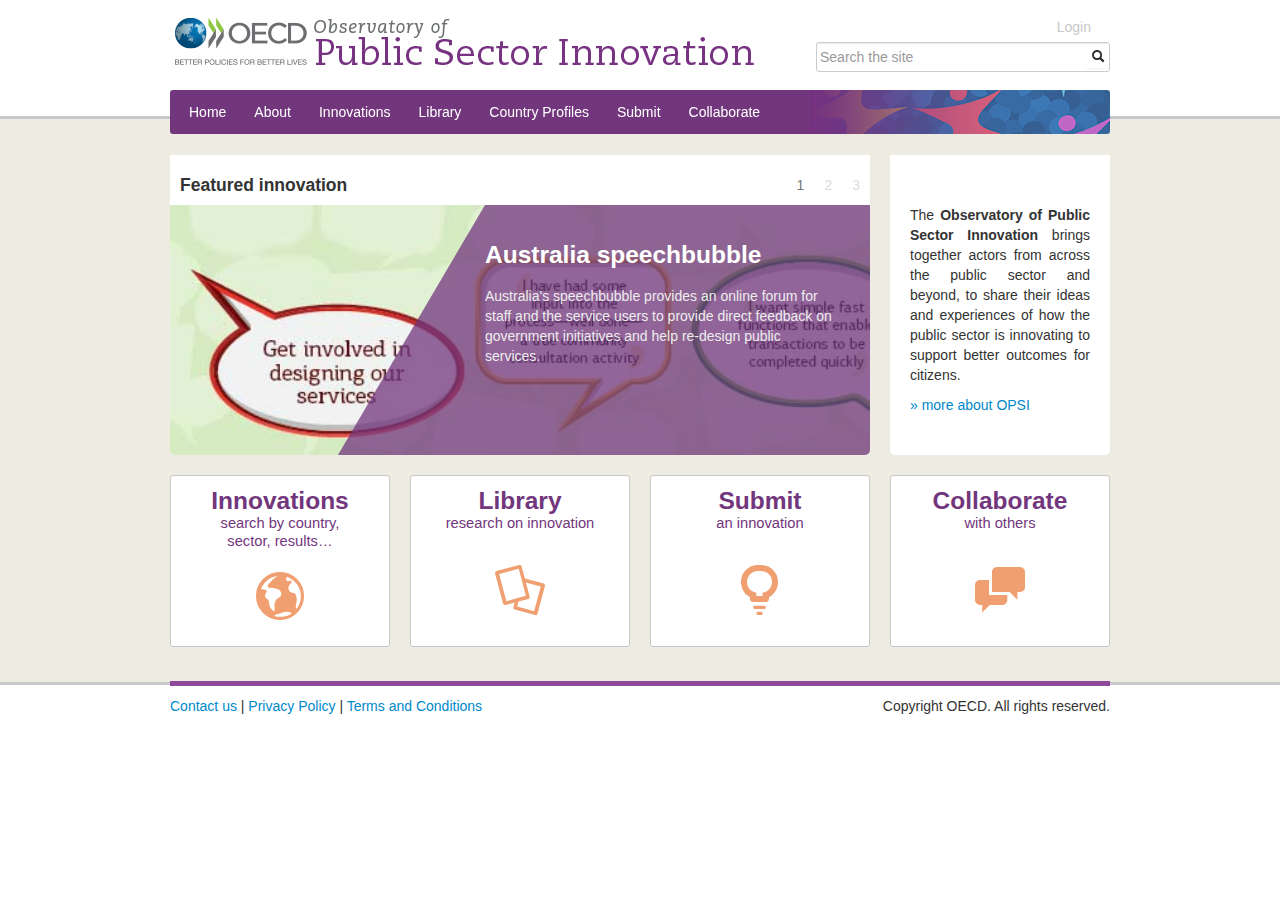
==== commit a2f2cbc7: "flat update" ====
--- a/converted-html/index.html
+++ b/converted-html/index.html
@@ -13,7 +13,7 @@
         <!--[if lt IE 9]><script src="assets/scripts/html5shiv.js"></script><![endif]-->
 
         <link href="assets/css/bootstrap.css" rel="stylesheet" type="text/css" media="all"/>
-        <!--<link href="assets/css/responsive.css" rel="stylesheet" type="text/css" media="all"/>-->
+        <link href="assets/css/responsive.css" rel="stylesheet" type="text/css" media="all"/>
         <link href="assets/css/app.css" rel="stylesheet" type="text/css" media="all"/>
         
 
@@ -33,8 +33,7 @@
 		        <button type="submit" class="btn"><i class="icon-search"></i></button>
 		    </div>
 		</form>
-		
-		<nav>
+				<nav>
 			<ul class="browse">
 				<li><a href="index.html">Home</a></li>
         		<li ><a href="pages/about.html">About</a></li>
@@ -97,7 +96,7 @@
 		</div>
 		<div class="span3 pull-right">
 			<div id="home-Map" class="home-pane">
-				<div class="opsiTile" style="">
+				<div class="opsiTile">
 					<h5>&nbsp;</h5>
 					<p>The <strong>Observatory of Public Sector Innovation</strong> brings together actors from across the public sector and beyond, to share their ideas and experiences of how the public sector is innovating to support better outcomes for citizens.</p>
 					<p><a href="pages/about.html">&raquo; more about OPSI</a></p>
--- a/converted-html/assets/css/responsive.css
+++ b/converted-html/assets/css/responsive.css
@@ -8,22 +8,22 @@
  *
  * Designed and built with all the love in the world @twitter by @mdo and @fat.
  */
-/* line 12, /Users/ezka/Documents/WRK/ITN/OPSI/reborn1/less/bootstrap/mixins.less */
+/* line 12, /Users/ezka/Documents/WRK/opsi/less/bootstrap/mixins.less */
 .clearfix {
   *zoom: 1;
 }
-/* line 14, /Users/ezka/Documents/WRK/ITN/OPSI/reborn1/less/bootstrap/mixins.less */
+/* line 14, /Users/ezka/Documents/WRK/opsi/less/bootstrap/mixins.less */
 .clearfix:before,
 .clearfix:after {
   display: table;
   content: "";
   line-height: 0;
 }
-/* line 22, /Users/ezka/Documents/WRK/ITN/OPSI/reborn1/less/bootstrap/mixins.less */
+/* line 22, /Users/ezka/Documents/WRK/opsi/less/bootstrap/mixins.less */
 .clearfix:after {
   clear: both;
 }
-/* line 106, /Users/ezka/Documents/WRK/ITN/OPSI/reborn1/less/bootstrap/mixins.less */
+/* line 106, /Users/ezka/Documents/WRK/opsi/less/bootstrap/mixins.less */
 .hide-text {
   font: 0/0 a;
   color: transparent;
@@ -31,7 +31,7 @@
   background-color: transparent;
   border: 0;
 }
-/* line 154, /Users/ezka/Documents/WRK/ITN/OPSI/reborn1/less/bootstrap/mixins.less */
+/* line 154, /Users/ezka/Documents/WRK/opsi/less/bootstrap/mixins.less */
 .input-block-level {
   display: block;
   width: 100%;
@@ -40,586 +40,223 @@
   -moz-box-sizing: border-box;
   box-sizing: border-box;
 }
-@media (min-width: 1200px) {
-  /* line 597, /Users/ezka/Documents/WRK/ITN/OPSI/reborn1/less/bootstrap/mixins.less */
+@-ms-viewport {
+  width: device-width;
+}
+/* line 15, /Users/ezka/Documents/WRK/opsi/less/bootstrap/responsive-utilities.less */
+.hidden {
+  display: none;
+  visibility: hidden;
+}
+/* line 23, /Users/ezka/Documents/WRK/opsi/less/bootstrap/responsive-utilities.less */
+.visible-phone {
+  display: none !important;
+}
+/* line 24, /Users/ezka/Documents/WRK/opsi/less/bootstrap/responsive-utilities.less */
+.visible-tablet {
+  display: none !important;
+}
+/* line 27, /Users/ezka/Documents/WRK/opsi/less/bootstrap/responsive-utilities.less */
+.hidden-desktop {
+  display: none !important;
+}
+/* line 28, /Users/ezka/Documents/WRK/opsi/less/bootstrap/responsive-utilities.less */
+.visible-desktop {
+  display: inherit !important;
+}
+@media (min-width: 768px) and (max-width: 979px) {
+  /* line 33, /Users/ezka/Documents/WRK/opsi/less/bootstrap/responsive-utilities.less */
+  .hidden-desktop {
+    display: inherit !important;
+  }
+  /* line 34, /Users/ezka/Documents/WRK/opsi/less/bootstrap/responsive-utilities.less */
+  .visible-desktop {
+    display: none !important ;
+  }
+  /* line 36, /Users/ezka/Documents/WRK/opsi/less/bootstrap/responsive-utilities.less */
+  .visible-tablet {
+    display: inherit !important;
+  }
+  /* line 38, /Users/ezka/Documents/WRK/opsi/less/bootstrap/responsive-utilities.less */
+  .hidden-tablet {
+    display: none !important;
+  }
+}
+@media (max-width: 767px) {
+  /* line 44, /Users/ezka/Documents/WRK/opsi/less/bootstrap/responsive-utilities.less */
+  .hidden-desktop {
+    display: inherit !important;
+  }
+  /* line 45, /Users/ezka/Documents/WRK/opsi/less/bootstrap/responsive-utilities.less */
+  .visible-desktop {
+    display: none !important;
+  }
+  /* line 47, /Users/ezka/Documents/WRK/opsi/less/bootstrap/responsive-utilities.less */
+  .visible-phone {
+    display: inherit !important;
+  }
+  /* line 49, /Users/ezka/Documents/WRK/opsi/less/bootstrap/responsive-utilities.less */
+  .hidden-phone {
+    display: none !important;
+  }
+}
+/* line 53, /Users/ezka/Documents/WRK/opsi/less/bootstrap/responsive-utilities.less */
+.visible-print {
+  display: none !important;
+}
+@media print {
+  /* line 57, /Users/ezka/Documents/WRK/opsi/less/bootstrap/responsive-utilities.less */
+  .visible-print {
+    display: inherit !important;
+  }
+  /* line 58, /Users/ezka/Documents/WRK/opsi/less/bootstrap/responsive-utilities.less */
+  .hidden-print {
+    display: none !important;
+  }
+}
+@media (min-width: 768px) and (max-width: 979px) {
+  /* line 597, /Users/ezka/Documents/WRK/opsi/less/bootstrap/mixins.less */
   .row {
-    margin-left: -30px;
+    margin-left: -20px;
     *zoom: 1;
   }
-  /* line 14, /Users/ezka/Documents/WRK/ITN/OPSI/reborn1/less/bootstrap/mixins.less */
+  /* line 14, /Users/ezka/Documents/WRK/opsi/less/bootstrap/mixins.less */
   .row:before,
   .row:after {
     display: table;
     content: "";
     line-height: 0;
   }
-  /* line 22, /Users/ezka/Documents/WRK/ITN/OPSI/reborn1/less/bootstrap/mixins.less */
+  /* line 22, /Users/ezka/Documents/WRK/opsi/less/bootstrap/mixins.less */
   .row:after {
     clear: both;
   }
-  /* line 602, /Users/ezka/Documents/WRK/ITN/OPSI/reborn1/less/bootstrap/mixins.less */
+  /* line 602, /Users/ezka/Documents/WRK/opsi/less/bootstrap/mixins.less */
   [class*="span"] {
     float: left;
     min-height: 1px;
-    margin-left: 30px;
-  }
-  /* line 609, /Users/ezka/Documents/WRK/ITN/OPSI/reborn1/less/bootstrap/mixins.less */
+    margin-left: 20px;
+  }
+  /* line 609, /Users/ezka/Documents/WRK/opsi/less/bootstrap/mixins.less */
   .container,
   .navbar-static-top .container,
   .navbar-fixed-top .container,
   .navbar-fixed-bottom .container {
-    width: 1170px;
-  }
-  /* line 578, /Users/ezka/Documents/WRK/ITN/OPSI/reborn1/less/bootstrap/mixins.less */
+    width: 724px;
+  }
+  /* line 578, /Users/ezka/Documents/WRK/opsi/less/bootstrap/mixins.less */
   .span12 {
-    width: 1170px;
-  }
-  /* line 578, /Users/ezka/Documents/WRK/ITN/OPSI/reborn1/less/bootstrap/mixins.less */
+    width: 724px;
+  }
+  /* line 578, /Users/ezka/Documents/WRK/opsi/less/bootstrap/mixins.less */
   .span11 {
-    width: 1070px;
-  }
-  /* line 578, /Users/ezka/Documents/WRK/ITN/OPSI/reborn1/less/bootstrap/mixins.less */
+    width: 662px;
+  }
+  /* line 578, /Users/ezka/Documents/WRK/opsi/less/bootstrap/mixins.less */
   .span10 {
-    width: 970px;
-  }
-  /* line 578, /Users/ezka/Documents/WRK/ITN/OPSI/reborn1/less/bootstrap/mixins.less */
+    width: 600px;
+  }
+  /* line 578, /Users/ezka/Documents/WRK/opsi/less/bootstrap/mixins.less */
   .span9 {
-    width: 870px;
-  }
-  /* line 578, /Users/ezka/Documents/WRK/ITN/OPSI/reborn1/less/bootstrap/mixins.less */
+    width: 538px;
+  }
+  /* line 578, /Users/ezka/Documents/WRK/opsi/less/bootstrap/mixins.less */
   .span8 {
-    width: 770px;
-  }
-  /* line 578, /Users/ezka/Documents/WRK/ITN/OPSI/reborn1/less/bootstrap/mixins.less */
+    width: 476px;
+  }
+  /* line 578, /Users/ezka/Documents/WRK/opsi/less/bootstrap/mixins.less */
   .span7 {
-    width: 670px;
-  }
-  /* line 578, /Users/ezka/Documents/WRK/ITN/OPSI/reborn1/less/bootstrap/mixins.less */
+    width: 414px;
+  }
+  /* line 578, /Users/ezka/Documents/WRK/opsi/less/bootstrap/mixins.less */
   .span6 {
-    width: 570px;
-  }
-  /* line 578, /Users/ezka/Documents/WRK/ITN/OPSI/reborn1/less/bootstrap/mixins.less */
+    width: 352px;
+  }
+  /* line 578, /Users/ezka/Documents/WRK/opsi/less/bootstrap/mixins.less */
   .span5 {
-    width: 470px;
-  }
-  /* line 578, /Users/ezka/Documents/WRK/ITN/OPSI/reborn1/less/bootstrap/mixins.less */
+    width: 290px;
+  }
+  /* line 578, /Users/ezka/Documents/WRK/opsi/less/bootstrap/mixins.less */
   .span4 {
-    width: 370px;
-  }
-  /* line 578, /Users/ezka/Documents/WRK/ITN/OPSI/reborn1/less/bootstrap/mixins.less */
+    width: 228px;
+  }
+  /* line 578, /Users/ezka/Documents/WRK/opsi/less/bootstrap/mixins.less */
   .span3 {
-    width: 270px;
-  }
-  /* line 578, /Users/ezka/Documents/WRK/ITN/OPSI/reborn1/less/bootstrap/mixins.less */
+    width: 166px;
+  }
+  /* line 578, /Users/ezka/Documents/WRK/opsi/less/bootstrap/mixins.less */
   .span2 {
-    width: 170px;
-  }
-  /* line 578, /Users/ezka/Documents/WRK/ITN/OPSI/reborn1/less/bootstrap/mixins.less */
+    width: 104px;
+  }
+  /* line 578, /Users/ezka/Documents/WRK/opsi/less/bootstrap/mixins.less */
   .span1 {
-    width: 70px;
-  }
-  /* line 584, /Users/ezka/Documents/WRK/ITN/OPSI/reborn1/less/bootstrap/mixins.less */
+    width: 42px;
+  }
+  /* line 584, /Users/ezka/Documents/WRK/opsi/less/bootstrap/mixins.less */
   .offset12 {
-    margin-left: 1230px;
-  }
-  /* line 584, /Users/ezka/Documents/WRK/ITN/OPSI/reborn1/less/bootstrap/mixins.less */
+    margin-left: 764px;
+  }
+  /* line 584, /Users/ezka/Documents/WRK/opsi/less/bootstrap/mixins.less */
   .offset11 {
-    margin-left: 1130px;
-  }
-  /* line 584, /Users/ezka/Documents/WRK/ITN/OPSI/reborn1/less/bootstrap/mixins.less */
+    margin-left: 702px;
+  }
+  /* line 584, /Users/ezka/Documents/WRK/opsi/less/bootstrap/mixins.less */
   .offset10 {
-    margin-left: 1030px;
-  }
-  /* line 584, /Users/ezka/Documents/WRK/ITN/OPSI/reborn1/less/bootstrap/mixins.less */
+    margin-left: 640px;
+  }
+  /* line 584, /Users/ezka/Documents/WRK/opsi/less/bootstrap/mixins.less */
   .offset9 {
-    margin-left: 930px;
-  }
-  /* line 584, /Users/ezka/Documents/WRK/ITN/OPSI/reborn1/less/bootstrap/mixins.less */
+    margin-left: 578px;
+  }
+  /* line 584, /Users/ezka/Documents/WRK/opsi/less/bootstrap/mixins.less */
   .offset8 {
-    margin-left: 830px;
-  }
-  /* line 584, /Users/ezka/Documents/WRK/ITN/OPSI/reborn1/less/bootstrap/mixins.less */
+    margin-left: 516px;
+  }
+  /* line 584, /Users/ezka/Documents/WRK/opsi/less/bootstrap/mixins.less */
   .offset7 {
-    margin-left: 730px;
-  }
-  /* line 584, /Users/ezka/Documents/WRK/ITN/OPSI/reborn1/less/bootstrap/mixins.less */
+    margin-left: 454px;
+  }
+  /* line 584, /Users/ezka/Documents/WRK/opsi/less/bootstrap/mixins.less */
   .offset6 {
-    margin-left: 630px;
-  }
-  /* line 584, /Users/ezka/Documents/WRK/ITN/OPSI/reborn1/less/bootstrap/mixins.less */
+    margin-left: 392px;
+  }
+  /* line 584, /Users/ezka/Documents/WRK/opsi/less/bootstrap/mixins.less */
   .offset5 {
-    margin-left: 530px;
-  }
-  /* line 584, /Users/ezka/Documents/WRK/ITN/OPSI/reborn1/less/bootstrap/mixins.less */
+    margin-left: 330px;
+  }
+  /* line 584, /Users/ezka/Documents/WRK/opsi/less/bootstrap/mixins.less */
   .offset4 {
-    margin-left: 430px;
-  }
-  /* line 584, /Users/ezka/Documents/WRK/ITN/OPSI/reborn1/less/bootstrap/mixins.less */
+    margin-left: 268px;
+  }
+  /* line 584, /Users/ezka/Documents/WRK/opsi/less/bootstrap/mixins.less */
   .offset3 {
-    margin-left: 330px;
-  }
-  /* line 584, /Users/ezka/Documents/WRK/ITN/OPSI/reborn1/less/bootstrap/mixins.less */
+    margin-left: 206px;
+  }
+  /* line 584, /Users/ezka/Documents/WRK/opsi/less/bootstrap/mixins.less */
   .offset2 {
-    margin-left: 230px;
-  }
-  /* line 584, /Users/ezka/Documents/WRK/ITN/OPSI/reborn1/less/bootstrap/mixins.less */
+    margin-left: 144px;
+  }
+  /* line 584, /Users/ezka/Documents/WRK/opsi/less/bootstrap/mixins.less */
   .offset1 {
-    margin-left: 130px;
-  }
-  /* line 650, /Users/ezka/Documents/WRK/ITN/OPSI/reborn1/less/bootstrap/mixins.less */
+    margin-left: 82px;
+  }
+  /* line 650, /Users/ezka/Documents/WRK/opsi/less/bootstrap/mixins.less */
   .row-fluid {
     width: 100%;
     *zoom: 1;
   }
-  /* line 14, /Users/ezka/Documents/WRK/ITN/OPSI/reborn1/less/bootstrap/mixins.less */
+  /* line 14, /Users/ezka/Documents/WRK/opsi/less/bootstrap/mixins.less */
   .row-fluid:before,
   .row-fluid:after {
     display: table;
     content: "";
     line-height: 0;
   }
-  /* line 22, /Users/ezka/Documents/WRK/ITN/OPSI/reborn1/less/bootstrap/mixins.less */
+  /* line 22, /Users/ezka/Documents/WRK/opsi/less/bootstrap/mixins.less */
   .row-fluid:after {
     clear: both;
   }
-  /* line 653, /Users/ezka/Documents/WRK/ITN/OPSI/reborn1/less/bootstrap/mixins.less */
-  .row-fluid [class*="span"] {
-    display: block;
-    width: 100%;
-    min-height: 30px;
-    -webkit-box-sizing: border-box;
-    -moz-box-sizing: border-box;
-    box-sizing: border-box;
-    float: left;
-    margin-left: 2.564102564102564%;
-    *margin-left: 2.5109110747408616%;
-  }
-  /* line 659, /Users/ezka/Documents/WRK/ITN/OPSI/reborn1/less/bootstrap/mixins.less */
-  .row-fluid [class*="span"]:first-child {
-    margin-left: 0;
-  }
-  /* line 664, /Users/ezka/Documents/WRK/ITN/OPSI/reborn1/less/bootstrap/mixins.less */
-  .row-fluid .controls-row [class*="span"] + [class*="span"] {
-    margin-left: 2.564102564102564%;
-  }
-  /* line 623, /Users/ezka/Documents/WRK/ITN/OPSI/reborn1/less/bootstrap/mixins.less */
-  .row-fluid .span12 {
-    width: 100%;
-    *width: 99.94680851063829%;
-  }
-  /* line 623, /Users/ezka/Documents/WRK/ITN/OPSI/reborn1/less/bootstrap/mixins.less */
-  .row-fluid .span11 {
-    width: 91.45299145299145%;
-    *width: 91.39979996362975%;
-  }
-  /* line 623, /Users/ezka/Documents/WRK/ITN/OPSI/reborn1/less/bootstrap/mixins.less */
-  .row-fluid .span10 {
-    width: 82.90598290598291%;
-    *width: 82.8527914166212%;
-  }
-  /* line 623, /Users/ezka/Documents/WRK/ITN/OPSI/reborn1/less/bootstrap/mixins.less */
-  .row-fluid .span9 {
-    width: 74.35897435897436%;
-    *width: 74.30578286961266%;
-  }
-  /* line 623, /Users/ezka/Documents/WRK/ITN/OPSI/reborn1/less/bootstrap/mixins.less */
-  .row-fluid .span8 {
-    width: 65.81196581196582%;
-    *width: 65.75877432260411%;
-  }
-  /* line 623, /Users/ezka/Documents/WRK/ITN/OPSI/reborn1/less/bootstrap/mixins.less */
-  .row-fluid .span7 {
-    width: 57.26495726495726%;
-    *width: 57.21176577559556%;
-  }
-  /* line 623, /Users/ezka/Documents/WRK/ITN/OPSI/reborn1/less/bootstrap/mixins.less */
-  .row-fluid .span6 {
-    width: 48.717948717948715%;
-    *width: 48.664757228587014%;
-  }
-  /* line 623, /Users/ezka/Documents/WRK/ITN/OPSI/reborn1/less/bootstrap/mixins.less */
-  .row-fluid .span5 {
-    width: 40.17094017094017%;
-    *width: 40.11774868157847%;
-  }
-  /* line 623, /Users/ezka/Documents/WRK/ITN/OPSI/reborn1/less/bootstrap/mixins.less */
-  .row-fluid .span4 {
-    width: 31.623931623931625%;
-    *width: 31.570740134569924%;
-  }
-  /* line 623, /Users/ezka/Documents/WRK/ITN/OPSI/reborn1/less/bootstrap/mixins.less */
-  .row-fluid .span3 {
-    width: 23.076923076923077%;
-    *width: 23.023731587561375%;
-  }
-  /* line 623, /Users/ezka/Documents/WRK/ITN/OPSI/reborn1/less/bootstrap/mixins.less */
-  .row-fluid .span2 {
-    width: 14.52991452991453%;
-    *width: 14.476723040552828%;
-  }
-  /* line 623, /Users/ezka/Documents/WRK/ITN/OPSI/reborn1/less/bootstrap/mixins.less */
-  .row-fluid .span1 {
-    width: 5.982905982905983%;
-    *width: 5.929714493544281%;
-  }
-  /* line 629, /Users/ezka/Documents/WRK/ITN/OPSI/reborn1/less/bootstrap/mixins.less */
-  .row-fluid .offset12 {
-    margin-left: 105.12820512820512%;
-    *margin-left: 105.02182214948171%;
-  }
-  /* line 630, /Users/ezka/Documents/WRK/ITN/OPSI/reborn1/less/bootstrap/mixins.less */
-  .row-fluid .offset12:first-child {
-    margin-left: 102.56410256410257%;
-    *margin-left: 102.45771958537915%;
-  }
-  /* line 629, /Users/ezka/Documents/WRK/ITN/OPSI/reborn1/less/bootstrap/mixins.less */
-  .row-fluid .offset11 {
-    margin-left: 96.58119658119658%;
-    *margin-left: 96.47481360247316%;
-  }
-  /* line 630, /Users/ezka/Documents/WRK/ITN/OPSI/reborn1/less/bootstrap/mixins.less */
-  .row-fluid .offset11:first-child {
-    margin-left: 94.01709401709402%;
-    *margin-left: 93.91071103837061%;
-  }
-  /* line 629, /Users/ezka/Documents/WRK/ITN/OPSI/reborn1/less/bootstrap/mixins.less */
-  .row-fluid .offset10 {
-    margin-left: 88.03418803418803%;
-    *margin-left: 87.92780505546462%;
-  }
-  /* line 630, /Users/ezka/Documents/WRK/ITN/OPSI/reborn1/less/bootstrap/mixins.less */
-  .row-fluid .offset10:first-child {
-    margin-left: 85.47008547008548%;
-    *margin-left: 85.36370249136206%;
-  }
-  /* line 629, /Users/ezka/Documents/WRK/ITN/OPSI/reborn1/less/bootstrap/mixins.less */
-  .row-fluid .offset9 {
-    margin-left: 79.48717948717949%;
-    *margin-left: 79.38079650845607%;
-  }
-  /* line 630, /Users/ezka/Documents/WRK/ITN/OPSI/reborn1/less/bootstrap/mixins.less */
-  .row-fluid .offset9:first-child {
-    margin-left: 76.92307692307693%;
-    *margin-left: 76.81669394435352%;
-  }
-  /* line 629, /Users/ezka/Documents/WRK/ITN/OPSI/reborn1/less/bootstrap/mixins.less */
-  .row-fluid .offset8 {
-    margin-left: 70.94017094017094%;
-    *margin-left: 70.83378796144753%;
-  }
-  /* line 630, /Users/ezka/Documents/WRK/ITN/OPSI/reborn1/less/bootstrap/mixins.less */
-  .row-fluid .offset8:first-child {
-    margin-left: 68.37606837606839%;
-    *margin-left: 68.26968539734497%;
-  }
-  /* line 629, /Users/ezka/Documents/WRK/ITN/OPSI/reborn1/less/bootstrap/mixins.less */
-  .row-fluid .offset7 {
-    margin-left: 62.393162393162385%;
-    *margin-left: 62.28677941443899%;
-  }
-  /* line 630, /Users/ezka/Documents/WRK/ITN/OPSI/reborn1/less/bootstrap/mixins.less */
-  .row-fluid .offset7:first-child {
-    margin-left: 59.82905982905982%;
-    *margin-left: 59.72267685033642%;
-  }
-  /* line 629, /Users/ezka/Documents/WRK/ITN/OPSI/reborn1/less/bootstrap/mixins.less */
-  .row-fluid .offset6 {
-    margin-left: 53.84615384615384%;
-    *margin-left: 53.739770867430444%;
-  }
-  /* line 630, /Users/ezka/Documents/WRK/ITN/OPSI/reborn1/less/bootstrap/mixins.less */
-  .row-fluid .offset6:first-child {
-    margin-left: 51.28205128205128%;
-    *margin-left: 51.175668303327875%;
-  }
-  /* line 629, /Users/ezka/Documents/WRK/ITN/OPSI/reborn1/less/bootstrap/mixins.less */
-  .row-fluid .offset5 {
-    margin-left: 45.299145299145295%;
-    *margin-left: 45.1927623204219%;
-  }
-  /* line 630, /Users/ezka/Documents/WRK/ITN/OPSI/reborn1/less/bootstrap/mixins.less */
-  .row-fluid .offset5:first-child {
-    margin-left: 42.73504273504273%;
-    *margin-left: 42.62865975631933%;
-  }
-  /* line 629, /Users/ezka/Documents/WRK/ITN/OPSI/reborn1/less/bootstrap/mixins.less */
-  .row-fluid .offset4 {
-    margin-left: 36.75213675213675%;
-    *margin-left: 36.645753773413354%;
-  }
-  /* line 630, /Users/ezka/Documents/WRK/ITN/OPSI/reborn1/less/bootstrap/mixins.less */
-  .row-fluid .offset4:first-child {
-    margin-left: 34.18803418803419%;
-    *margin-left: 34.081651209310785%;
-  }
-  /* line 629, /Users/ezka/Documents/WRK/ITN/OPSI/reborn1/less/bootstrap/mixins.less */
-  .row-fluid .offset3 {
-    margin-left: 28.205128205128204%;
-    *margin-left: 28.0987452264048%;
-  }
-  /* line 630, /Users/ezka/Documents/WRK/ITN/OPSI/reborn1/less/bootstrap/mixins.less */
-  .row-fluid .offset3:first-child {
-    margin-left: 25.641025641025642%;
-    *margin-left: 25.53464266230224%;
-  }
-  /* line 629, /Users/ezka/Documents/WRK/ITN/OPSI/reborn1/less/bootstrap/mixins.less */
-  .row-fluid .offset2 {
-    margin-left: 19.65811965811966%;
-    *margin-left: 19.551736679396257%;
-  }
-  /* line 630, /Users/ezka/Documents/WRK/ITN/OPSI/reborn1/less/bootstrap/mixins.less */
-  .row-fluid .offset2:first-child {
-    margin-left: 17.094017094017094%;
-    *margin-left: 16.98763411529369%;
-  }
-  /* line 629, /Users/ezka/Documents/WRK/ITN/OPSI/reborn1/less/bootstrap/mixins.less */
-  .row-fluid .offset1 {
-    margin-left: 11.11111111111111%;
-    *margin-left: 11.004728132387708%;
-  }
-  /* line 630, /Users/ezka/Documents/WRK/ITN/OPSI/reborn1/less/bootstrap/mixins.less */
-  .row-fluid .offset1:first-child {
-    margin-left: 8.547008547008547%;
-    *margin-left: 8.440625568285142%;
-  }
-  /* line 687, /Users/ezka/Documents/WRK/ITN/OPSI/reborn1/less/bootstrap/mixins.less */
-  input,
-  textarea,
-  .uneditable-input {
-    margin-left: 0;
-  }
-  /* line 694, /Users/ezka/Documents/WRK/ITN/OPSI/reborn1/less/bootstrap/mixins.less */
-  .controls-row [class*="span"] + [class*="span"] {
-    margin-left: 30px;
-  }
-  /* line 678, /Users/ezka/Documents/WRK/ITN/OPSI/reborn1/less/bootstrap/mixins.less */
-  input.span12,
-  textarea.span12,
-  .uneditable-input.span12 {
-    width: 1156px;
-  }
-  /* line 678, /Users/ezka/Documents/WRK/ITN/OPSI/reborn1/less/bootstrap/mixins.less */
-  input.span11,
-  textarea.span11,
-  .uneditable-input.span11 {
-    width: 1056px;
-  }
-  /* line 678, /Users/ezka/Documents/WRK/ITN/OPSI/reborn1/less/bootstrap/mixins.less */
-  input.span10,
-  textarea.span10,
-  .uneditable-input.span10 {
-    width: 956px;
-  }
-  /* line 678, /Users/ezka/Documents/WRK/ITN/OPSI/reborn1/less/bootstrap/mixins.less */
-  input.span9,
-  textarea.span9,
-  .uneditable-input.span9 {
-    width: 856px;
-  }
-  /* line 678, /Users/ezka/Documents/WRK/ITN/OPSI/reborn1/less/bootstrap/mixins.less */
-  input.span8,
-  textarea.span8,
-  .uneditable-input.span8 {
-    width: 756px;
-  }
-  /* line 678, /Users/ezka/Documents/WRK/ITN/OPSI/reborn1/less/bootstrap/mixins.less */
-  input.span7,
-  textarea.span7,
-  .uneditable-input.span7 {
-    width: 656px;
-  }
-  /* line 678, /Users/ezka/Documents/WRK/ITN/OPSI/reborn1/less/bootstrap/mixins.less */
-  input.span6,
-  textarea.span6,
-  .uneditable-input.span6 {
-    width: 556px;
-  }
-  /* line 678, /Users/ezka/Documents/WRK/ITN/OPSI/reborn1/less/bootstrap/mixins.less */
-  input.span5,
-  textarea.span5,
-  .uneditable-input.span5 {
-    width: 456px;
-  }
-  /* line 678, /Users/ezka/Documents/WRK/ITN/OPSI/reborn1/less/bootstrap/mixins.less */
-  input.span4,
-  textarea.span4,
-  .uneditable-input.span4 {
-    width: 356px;
-  }
-  /* line 678, /Users/ezka/Documents/WRK/ITN/OPSI/reborn1/less/bootstrap/mixins.less */
-  input.span3,
-  textarea.span3,
-  .uneditable-input.span3 {
-    width: 256px;
-  }
-  /* line 678, /Users/ezka/Documents/WRK/ITN/OPSI/reborn1/less/bootstrap/mixins.less */
-  input.span2,
-  textarea.span2,
-  .uneditable-input.span2 {
-    width: 156px;
-  }
-  /* line 678, /Users/ezka/Documents/WRK/ITN/OPSI/reborn1/less/bootstrap/mixins.less */
-  input.span1,
-  textarea.span1,
-  .uneditable-input.span1 {
-    width: 56px;
-  }
-  /* line 18, /Users/ezka/Documents/WRK/ITN/OPSI/reborn1/less/bootstrap/responsive-1200px-min.less */
-  .thumbnails {
-    margin-left: -30px;
-  }
-  /* line 21, /Users/ezka/Documents/WRK/ITN/OPSI/reborn1/less/bootstrap/responsive-1200px-min.less */
-  .thumbnails > li {
-    margin-left: 30px;
-  }
-  /* line 24, /Users/ezka/Documents/WRK/ITN/OPSI/reborn1/less/bootstrap/responsive-1200px-min.less */
-  .row-fluid .thumbnails {
-    margin-left: 0;
-  }
-}
-@media (min-width: 768px) and (max-width: 979px) {
-  /* line 597, /Users/ezka/Documents/WRK/ITN/OPSI/reborn1/less/bootstrap/mixins.less */
-  .row {
-    margin-left: -20px;
-    *zoom: 1;
-  }
-  /* line 14, /Users/ezka/Documents/WRK/ITN/OPSI/reborn1/less/bootstrap/mixins.less */
-  .row:before,
-  .row:after {
-    display: table;
-    content: "";
-    line-height: 0;
-  }
-  /* line 22, /Users/ezka/Documents/WRK/ITN/OPSI/reborn1/less/bootstrap/mixins.less */
-  .row:after {
-    clear: both;
-  }
-  /* line 602, /Users/ezka/Documents/WRK/ITN/OPSI/reborn1/less/bootstrap/mixins.less */
-  [class*="span"] {
-    float: left;
-    min-height: 1px;
-    margin-left: 20px;
-  }
-  /* line 609, /Users/ezka/Documents/WRK/ITN/OPSI/reborn1/less/bootstrap/mixins.less */
-  .container,
-  .navbar-static-top .container,
-  .navbar-fixed-top .container,
-  .navbar-fixed-bottom .container {
-    width: 724px;
-  }
-  /* line 578, /Users/ezka/Documents/WRK/ITN/OPSI/reborn1/less/bootstrap/mixins.less */
-  .span12 {
-    width: 724px;
-  }
-  /* line 578, /Users/ezka/Documents/WRK/ITN/OPSI/reborn1/less/bootstrap/mixins.less */
-  .span11 {
-    width: 662px;
-  }
-  /* line 578, /Users/ezka/Documents/WRK/ITN/OPSI/reborn1/less/bootstrap/mixins.less */
-  .span10 {
-    width: 600px;
-  }
-  /* line 578, /Users/ezka/Documents/WRK/ITN/OPSI/reborn1/less/bootstrap/mixins.less */
-  .span9 {
-    width: 538px;
-  }
-  /* line 578, /Users/ezka/Documents/WRK/ITN/OPSI/reborn1/less/bootstrap/mixins.less */
-  .span8 {
-    width: 476px;
-  }
-  /* line 578, /Users/ezka/Documents/WRK/ITN/OPSI/reborn1/less/bootstrap/mixins.less */
-  .span7 {
-    width: 414px;
-  }
-  /* line 578, /Users/ezka/Documents/WRK/ITN/OPSI/reborn1/less/bootstrap/mixins.less */
-  .span6 {
-    width: 352px;
-  }
-  /* line 578, /Users/ezka/Documents/WRK/ITN/OPSI/reborn1/less/bootstrap/mixins.less */
-  .span5 {
-    width: 290px;
-  }
-  /* line 578, /Users/ezka/Documents/WRK/ITN/OPSI/reborn1/less/bootstrap/mixins.less */
-  .span4 {
-    width: 228px;
-  }
-  /* line 578, /Users/ezka/Documents/WRK/ITN/OPSI/reborn1/less/bootstrap/mixins.less */
-  .span3 {
-    width: 166px;
-  }
-  /* line 578, /Users/ezka/Documents/WRK/ITN/OPSI/reborn1/less/bootstrap/mixins.less */
-  .span2 {
-    width: 104px;
-  }
-  /* line 578, /Users/ezka/Documents/WRK/ITN/OPSI/reborn1/less/bootstrap/mixins.less */
-  .span1 {
-    width: 42px;
-  }
-  /* line 584, /Users/ezka/Documents/WRK/ITN/OPSI/reborn1/less/bootstrap/mixins.less */
-  .offset12 {
-    margin-left: 764px;
-  }
-  /* line 584, /Users/ezka/Documents/WRK/ITN/OPSI/reborn1/less/bootstrap/mixins.less */
-  .offset11 {
-    margin-left: 702px;
-  }
-  /* line 584, /Users/ezka/Documents/WRK/ITN/OPSI/reborn1/less/bootstrap/mixins.less */
-  .offset10 {
-    margin-left: 640px;
-  }
-  /* line 584, /Users/ezka/Documents/WRK/ITN/OPSI/reborn1/less/bootstrap/mixins.less */
-  .offset9 {
-    margin-left: 578px;
-  }
-  /* line 584, /Users/ezka/Documents/WRK/ITN/OPSI/reborn1/less/bootstrap/mixins.less */
-  .offset8 {
-    margin-left: 516px;
-  }
-  /* line 584, /Users/ezka/Documents/WRK/ITN/OPSI/reborn1/less/bootstrap/mixins.less */
-  .offset7 {
-    margin-left: 454px;
-  }
-  /* line 584, /Users/ezka/Documents/WRK/ITN/OPSI/reborn1/less/bootstrap/mixins.less */
-  .offset6 {
-    margin-left: 392px;
-  }
-  /* line 584, /Users/ezka/Documents/WRK/ITN/OPSI/reborn1/less/bootstrap/mixins.less */
-  .offset5 {
-    margin-left: 330px;
-  }
-  /* line 584, /Users/ezka/Documents/WRK/ITN/OPSI/reborn1/less/bootstrap/mixins.less */
-  .offset4 {
-    margin-left: 268px;
-  }
-  /* line 584, /Users/ezka/Documents/WRK/ITN/OPSI/reborn1/less/bootstrap/mixins.less */
-  .offset3 {
-    margin-left: 206px;
-  }
-  /* line 584, /Users/ezka/Documents/WRK/ITN/OPSI/reborn1/less/bootstrap/mixins.less */
-  .offset2 {
-    margin-left: 144px;
-  }
-  /* line 584, /Users/ezka/Documents/WRK/ITN/OPSI/reborn1/less/bootstrap/mixins.less */
-  .offset1 {
-    margin-left: 82px;
-  }
-  /* line 650, /Users/ezka/Documents/WRK/ITN/OPSI/reborn1/less/bootstrap/mixins.less */
-  .row-fluid {
-    width: 100%;
-    *zoom: 1;
-  }
-  /* line 14, /Users/ezka/Documents/WRK/ITN/OPSI/reborn1/less/bootstrap/mixins.less */
-  .row-fluid:before,
-  .row-fluid:after {
-    display: table;
-    content: "";
-    line-height: 0;
-  }
-  /* line 22, /Users/ezka/Documents/WRK/ITN/OPSI/reborn1/less/bootstrap/mixins.less */
-  .row-fluid:after {
-    clear: both;
-  }
-  /* line 653, /Users/ezka/Documents/WRK/ITN/OPSI/reborn1/less/bootstrap/mixins.less */
+  /* line 653, /Users/ezka/Documents/WRK/opsi/less/bootstrap/mixins.less */
   .row-fluid [class*="span"] {
     display: block;
     width: 100%;
@@ -631,271 +268,271 @@
     margin-left: 2.7624309392265194%;
     *margin-left: 2.709239449864817%;
   }
-  /* line 659, /Users/ezka/Documents/WRK/ITN/OPSI/reborn1/less/bootstrap/mixins.less */
+  /* line 659, /Users/ezka/Documents/WRK/opsi/less/bootstrap/mixins.less */
   .row-fluid [class*="span"]:first-child {
     margin-left: 0;
   }
-  /* line 664, /Users/ezka/Documents/WRK/ITN/OPSI/reborn1/less/bootstrap/mixins.less */
+  /* line 664, /Users/ezka/Documents/WRK/opsi/less/bootstrap/mixins.less */
   .row-fluid .controls-row [class*="span"] + [class*="span"] {
     margin-left: 2.7624309392265194%;
   }
-  /* line 623, /Users/ezka/Documents/WRK/ITN/OPSI/reborn1/less/bootstrap/mixins.less */
+  /* line 623, /Users/ezka/Documents/WRK/opsi/less/bootstrap/mixins.less */
   .row-fluid .span12 {
     width: 100%;
     *width: 99.94680851063829%;
   }
-  /* line 623, /Users/ezka/Documents/WRK/ITN/OPSI/reborn1/less/bootstrap/mixins.less */
+  /* line 623, /Users/ezka/Documents/WRK/opsi/less/bootstrap/mixins.less */
   .row-fluid .span11 {
     width: 91.43646408839778%;
     *width: 91.38327259903608%;
   }
-  /* line 623, /Users/ezka/Documents/WRK/ITN/OPSI/reborn1/less/bootstrap/mixins.less */
+  /* line 623, /Users/ezka/Documents/WRK/opsi/less/bootstrap/mixins.less */
   .row-fluid .span10 {
     width: 82.87292817679558%;
     *width: 82.81973668743387%;
   }
-  /* line 623, /Users/ezka/Documents/WRK/ITN/OPSI/reborn1/less/bootstrap/mixins.less */
+  /* line 623, /Users/ezka/Documents/WRK/opsi/less/bootstrap/mixins.less */
   .row-fluid .span9 {
     width: 74.30939226519337%;
     *width: 74.25620077583166%;
   }
-  /* line 623, /Users/ezka/Documents/WRK/ITN/OPSI/reborn1/less/bootstrap/mixins.less */
+  /* line 623, /Users/ezka/Documents/WRK/opsi/less/bootstrap/mixins.less */
   .row-fluid .span8 {
     width: 65.74585635359117%;
     *width: 65.69266486422946%;
   }
-  /* line 623, /Users/ezka/Documents/WRK/ITN/OPSI/reborn1/less/bootstrap/mixins.less */
+  /* line 623, /Users/ezka/Documents/WRK/opsi/less/bootstrap/mixins.less */
   .row-fluid .span7 {
     width: 57.18232044198895%;
     *width: 57.12912895262725%;
   }
-  /* line 623, /Users/ezka/Documents/WRK/ITN/OPSI/reborn1/less/bootstrap/mixins.less */
+  /* line 623, /Users/ezka/Documents/WRK/opsi/less/bootstrap/mixins.less */
   .row-fluid .span6 {
     width: 48.61878453038674%;
     *width: 48.56559304102504%;
   }
-  /* line 623, /Users/ezka/Documents/WRK/ITN/OPSI/reborn1/less/bootstrap/mixins.less */
+  /* line 623, /Users/ezka/Documents/WRK/opsi/less/bootstrap/mixins.less */
   .row-fluid .span5 {
     width: 40.05524861878453%;
     *width: 40.00205712942283%;
   }
-  /* line 623, /Users/ezka/Documents/WRK/ITN/OPSI/reborn1/less/bootstrap/mixins.less */
+  /* line 623, /Users/ezka/Documents/WRK/opsi/less/bootstrap/mixins.less */
   .row-fluid .span4 {
     width: 31.491712707182323%;
     *width: 31.43852121782062%;
   }
-  /* line 623, /Users/ezka/Documents/WRK/ITN/OPSI/reborn1/less/bootstrap/mixins.less */
+  /* line 623, /Users/ezka/Documents/WRK/opsi/less/bootstrap/mixins.less */
   .row-fluid .span3 {
     width: 22.92817679558011%;
     *width: 22.87498530621841%;
   }
-  /* line 623, /Users/ezka/Documents/WRK/ITN/OPSI/reborn1/less/bootstrap/mixins.less */
+  /* line 623, /Users/ezka/Documents/WRK/opsi/less/bootstrap/mixins.less */
   .row-fluid .span2 {
     width: 14.3646408839779%;
     *width: 14.311449394616199%;
   }
-  /* line 623, /Users/ezka/Documents/WRK/ITN/OPSI/reborn1/less/bootstrap/mixins.less */
+  /* line 623, /Users/ezka/Documents/WRK/opsi/less/bootstrap/mixins.less */
   .row-fluid .span1 {
     width: 5.801104972375691%;
     *width: 5.747913483013988%;
   }
-  /* line 629, /Users/ezka/Documents/WRK/ITN/OPSI/reborn1/less/bootstrap/mixins.less */
+  /* line 629, /Users/ezka/Documents/WRK/opsi/less/bootstrap/mixins.less */
   .row-fluid .offset12 {
     margin-left: 105.52486187845304%;
     *margin-left: 105.41847889972962%;
   }
-  /* line 630, /Users/ezka/Documents/WRK/ITN/OPSI/reborn1/less/bootstrap/mixins.less */
+  /* line 630, /Users/ezka/Documents/WRK/opsi/less/bootstrap/mixins.less */
   .row-fluid .offset12:first-child {
     margin-left: 102.76243093922652%;
     *margin-left: 102.6560479605031%;
   }
-  /* line 629, /Users/ezka/Documents/WRK/ITN/OPSI/reborn1/less/bootstrap/mixins.less */
+  /* line 629, /Users/ezka/Documents/WRK/opsi/less/bootstrap/mixins.less */
   .row-fluid .offset11 {
     margin-left: 96.96132596685082%;
     *margin-left: 96.8549429881274%;
   }
-  /* line 630, /Users/ezka/Documents/WRK/ITN/OPSI/reborn1/less/bootstrap/mixins.less */
+  /* line 630, /Users/ezka/Documents/WRK/opsi/less/bootstrap/mixins.less */
   .row-fluid .offset11:first-child {
     margin-left: 94.1988950276243%;
     *margin-left: 94.09251204890089%;
   }
-  /* line 629, /Users/ezka/Documents/WRK/ITN/OPSI/reborn1/less/bootstrap/mixins.less */
+  /* line 629, /Users/ezka/Documents/WRK/opsi/less/bootstrap/mixins.less */
   .row-fluid .offset10 {
     margin-left: 88.39779005524862%;
     *margin-left: 88.2914070765252%;
   }
-  /* line 630, /Users/ezka/Documents/WRK/ITN/OPSI/reborn1/less/bootstrap/mixins.less */
+  /* line 630, /Users/ezka/Documents/WRK/opsi/less/bootstrap/mixins.less */
   .row-fluid .offset10:first-child {
     margin-left: 85.6353591160221%;
     *margin-left: 85.52897613729868%;
   }
-  /* line 629, /Users/ezka/Documents/WRK/ITN/OPSI/reborn1/less/bootstrap/mixins.less */
+  /* line 629, /Users/ezka/Documents/WRK/opsi/less/bootstrap/mixins.less */
   .row-fluid .offset9 {
     margin-left: 79.8342541436464%;
     *margin-left: 79.72787116492299%;
   }
-  /* line 630, /Users/ezka/Documents/WRK/ITN/OPSI/reborn1/less/bootstrap/mixins.less */
+  /* line 630, /Users/ezka/Documents/WRK/opsi/less/bootstrap/mixins.less */
   .row-fluid .offset9:first-child {
     margin-left: 77.07182320441989%;
     *margin-left: 76.96544022569647%;
   }
-  /* line 629, /Users/ezka/Documents/WRK/ITN/OPSI/reborn1/less/bootstrap/mixins.less */
+  /* line 629, /Users/ezka/Documents/WRK/opsi/less/bootstrap/mixins.less */
   .row-fluid .offset8 {
     margin-left: 71.2707182320442%;
     *margin-left: 71.16433525332079%;
   }
-  /* line 630, /Users/ezka/Documents/WRK/ITN/OPSI/reborn1/less/bootstrap/mixins.less */
+  /* line 630, /Users/ezka/Documents/WRK/opsi/less/bootstrap/mixins.less */
   .row-fluid .offset8:first-child {
     margin-left: 68.50828729281768%;
     *margin-left: 68.40190431409427%;
   }
-  /* line 629, /Users/ezka/Documents/WRK/ITN/OPSI/reborn1/less/bootstrap/mixins.less */
+  /* line 629, /Users/ezka/Documents/WRK/opsi/less/bootstrap/mixins.less */
   .row-fluid .offset7 {
     margin-left: 62.70718232044199%;
     *margin-left: 62.600799341718584%;
   }
-  /* line 630, /Users/ezka/Documents/WRK/ITN/OPSI/reborn1/less/bootstrap/mixins.less */
+  /* line 630, /Users/ezka/Documents/WRK/opsi/less/bootstrap/mixins.less */
   .row-fluid .offset7:first-child {
     margin-left: 59.94475138121547%;
     *margin-left: 59.838368402492065%;
   }
-  /* line 629, /Users/ezka/Documents/WRK/ITN/OPSI/reborn1/less/bootstrap/mixins.less */
+  /* line 629, /Users/ezka/Documents/WRK/opsi/less/bootstrap/mixins.less */
   .row-fluid .offset6 {
     margin-left: 54.14364640883978%;
     *margin-left: 54.037263430116376%;
   }
-  /* line 630, /Users/ezka/Documents/WRK/ITN/OPSI/reborn1/less/bootstrap/mixins.less */
+  /* line 630, /Users/ezka/Documents/WRK/opsi/less/bootstrap/mixins.less */
   .row-fluid .offset6:first-child {
     margin-left: 51.38121546961326%;
     *margin-left: 51.27483249088986%;
   }
-  /* line 629, /Users/ezka/Documents/WRK/ITN/OPSI/reborn1/less/bootstrap/mixins.less */
+  /* line 629, /Users/ezka/Documents/WRK/opsi/less/bootstrap/mixins.less */
   .row-fluid .offset5 {
     margin-left: 45.58011049723757%;
     *margin-left: 45.47372751851417%;
   }
-  /* line 630, /Users/ezka/Documents/WRK/ITN/OPSI/reborn1/less/bootstrap/mixins.less */
+  /* line 630, /Users/ezka/Documents/WRK/opsi/less/bootstrap/mixins.less */
   .row-fluid .offset5:first-child {
     margin-left: 42.81767955801105%;
     *margin-left: 42.71129657928765%;
   }
-  /* line 629, /Users/ezka/Documents/WRK/ITN/OPSI/reborn1/less/bootstrap/mixins.less */
+  /* line 629, /Users/ezka/Documents/WRK/opsi/less/bootstrap/mixins.less */
   .row-fluid .offset4 {
     margin-left: 37.01657458563536%;
     *margin-left: 36.91019160691196%;
   }
-  /* line 630, /Users/ezka/Documents/WRK/ITN/OPSI/reborn1/less/bootstrap/mixins.less */
+  /* line 630, /Users/ezka/Documents/WRK/opsi/less/bootstrap/mixins.less */
   .row-fluid .offset4:first-child {
     margin-left: 34.25414364640884%;
     *margin-left: 34.14776066768544%;
   }
-  /* line 629, /Users/ezka/Documents/WRK/ITN/OPSI/reborn1/less/bootstrap/mixins.less */
+  /* line 629, /Users/ezka/Documents/WRK/opsi/less/bootstrap/mixins.less */
   .row-fluid .offset3 {
     margin-left: 28.45303867403315%;
     *margin-left: 28.346655695309746%;
   }
-  /* line 630, /Users/ezka/Documents/WRK/ITN/OPSI/reborn1/less/bootstrap/mixins.less */
+  /* line 630, /Users/ezka/Documents/WRK/opsi/less/bootstrap/mixins.less */
   .row-fluid .offset3:first-child {
     margin-left: 25.69060773480663%;
     *margin-left: 25.584224756083227%;
   }
-  /* line 629, /Users/ezka/Documents/WRK/ITN/OPSI/reborn1/less/bootstrap/mixins.less */
+  /* line 629, /Users/ezka/Documents/WRK/opsi/less/bootstrap/mixins.less */
   .row-fluid .offset2 {
     margin-left: 19.88950276243094%;
     *margin-left: 19.783119783707537%;
   }
-  /* line 630, /Users/ezka/Documents/WRK/ITN/OPSI/reborn1/less/bootstrap/mixins.less */
+  /* line 630, /Users/ezka/Documents/WRK/opsi/less/bootstrap/mixins.less */
   .row-fluid .offset2:first-child {
     margin-left: 17.12707182320442%;
     *margin-left: 17.02068884448102%;
   }
-  /* line 629, /Users/ezka/Documents/WRK/ITN/OPSI/reborn1/less/bootstrap/mixins.less */
+  /* line 629, /Users/ezka/Documents/WRK/opsi/less/bootstrap/mixins.less */
   .row-fluid .offset1 {
     margin-left: 11.32596685082873%;
     *margin-left: 11.219583872105325%;
   }
-  /* line 630, /Users/ezka/Documents/WRK/ITN/OPSI/reborn1/less/bootstrap/mixins.less */
+  /* line 630, /Users/ezka/Documents/WRK/opsi/less/bootstrap/mixins.less */
   .row-fluid .offset1:first-child {
     margin-left: 8.56353591160221%;
     *margin-left: 8.457152932878806%;
   }
-  /* line 687, /Users/ezka/Documents/WRK/ITN/OPSI/reborn1/less/bootstrap/mixins.less */
+  /* line 687, /Users/ezka/Documents/WRK/opsi/less/bootstrap/mixins.less */
   input,
   textarea,
   .uneditable-input {
     margin-left: 0;
   }
-  /* line 694, /Users/ezka/Documents/WRK/ITN/OPSI/reborn1/less/bootstrap/mixins.less */
+  /* line 694, /Users/ezka/Documents/WRK/opsi/less/bootstrap/mixins.less */
   .controls-row [class*="span"] + [class*="span"] {
     margin-left: 20px;
   }
-  /* line 678, /Users/ezka/Documents/WRK/ITN/OPSI/reborn1/less/bootstrap/mixins.less */
+  /* line 678, /Users/ezka/Documents/WRK/opsi/less/bootstrap/mixins.less */
   input.span12,
   textarea.span12,
   .uneditable-input.span12 {
     width: 710px;
   }
-  /* line 678, /Users/ezka/Documents/WRK/ITN/OPSI/reborn1/less/bootstrap/mixins.less */
+  /* line 678, /Users/ezka/Documents/WRK/opsi/less/bootstrap/mixins.less */
   input.span11,
   textarea.span11,
   .uneditable-input.span11 {
     width: 648px;
   }
-  /* line 678, /Users/ezka/Documents/WRK/ITN/OPSI/reborn1/less/bootstrap/mixins.less */
+  /* line 678, /Users/ezka/Documents/WRK/opsi/less/bootstrap/mixins.less */
   input.span10,
   textarea.span10,
   .uneditable-input.span10 {
     width: 586px;
   }
-  /* line 678, /Users/ezka/Documents/WRK/ITN/OPSI/reborn1/less/bootstrap/mixins.less */
+  /* line 678, /Users/ezka/Documents/WRK/opsi/less/bootstrap/mixins.less */
   input.span9,
   textarea.span9,
   .uneditable-input.span9 {
     width: 524px;
   }
-  /* line 678, /Users/ezka/Documents/WRK/ITN/OPSI/reborn1/less/bootstrap/mixins.less */
+  /* line 678, /Users/ezka/Documents/WRK/opsi/less/bootstrap/mixins.less */
   input.span8,
   textarea.span8,
   .uneditable-input.span8 {
     width: 462px;
   }
-  /* line 678, /Users/ezka/Documents/WRK/ITN/OPSI/reborn1/less/bootstrap/mixins.less */
+  /* line 678, /Users/ezka/Documents/WRK/opsi/less/bootstrap/mixins.less */
   input.span7,
   textarea.span7,
   .uneditable-input.span7 {
     width: 400px;
   }
-  /* line 678, /Users/ezka/Documents/WRK/ITN/OPSI/reborn1/less/bootstrap/mixins.less */
+  /* line 678, /Users/ezka/Documents/WRK/opsi/less/bootstrap/mixins.less */
   input.span6,
   textarea.span6,
   .uneditable-input.span6 {
     width: 338px;
   }
-  /* line 678, /Users/ezka/Documents/WRK/ITN/OPSI/reborn1/less/bootstrap/mixins.less */
+  /* line 678, /Users/ezka/Documents/WRK/opsi/less/bootstrap/mixins.less */
   input.span5,
   textarea.span5,
   .uneditable-input.span5 {
     width: 276px;
   }
-  /* line 678, /Users/ezka/Documents/WRK/ITN/OPSI/reborn1/less/bootstrap/mixins.less */
+  /* line 678, /Users/ezka/Documents/WRK/opsi/less/bootstrap/mixins.less */
   input.span4,
   textarea.span4,
   .uneditable-input.span4 {
     width: 214px;
   }
-  /* line 678, /Users/ezka/Documents/WRK/ITN/OPSI/reborn1/less/bootstrap/mixins.less */
+  /* line 678, /Users/ezka/Documents/WRK/opsi/less/bootstrap/mixins.less */
   input.span3,
   textarea.span3,
   .uneditable-input.span3 {
     width: 152px;
   }
-  /* line 678, /Users/ezka/Documents/WRK/ITN/OPSI/reborn1/less/bootstrap/mixins.less */
+  /* line 678, /Users/ezka/Documents/WRK/opsi/less/bootstrap/mixins.less */
   input.span2,
   textarea.span2,
   .uneditable-input.span2 {
     width: 90px;
   }
-  /* line 678, /Users/ezka/Documents/WRK/ITN/OPSI/reborn1/less/bootstrap/mixins.less */
+  /* line 678, /Users/ezka/Documents/WRK/opsi/less/bootstrap/mixins.less */
   input.span1,
   textarea.span1,
   .uneditable-input.span1 {
@@ -903,52 +540,52 @@
   }
 }
 @media (max-width: 767px) {
-  /* line 9, /Users/ezka/Documents/WRK/ITN/OPSI/reborn1/less/bootstrap/responsive-767px-max.less */
+  /* line 9, /Users/ezka/Documents/WRK/opsi/less/bootstrap/responsive-767px-max.less */
   body {
     padding-left: 20px;
     padding-right: 20px;
   }
-  /* line 14, /Users/ezka/Documents/WRK/ITN/OPSI/reborn1/less/bootstrap/responsive-767px-max.less */
+  /* line 14, /Users/ezka/Documents/WRK/opsi/less/bootstrap/responsive-767px-max.less */
   .navbar-fixed-top,
   .navbar-fixed-bottom,
   .navbar-static-top {
     margin-left: -20px;
     margin-right: -20px;
   }
-  /* line 21, /Users/ezka/Documents/WRK/ITN/OPSI/reborn1/less/bootstrap/responsive-767px-max.less */
+  /* line 21, /Users/ezka/Documents/WRK/opsi/less/bootstrap/responsive-767px-max.less */
   .container-fluid {
     padding: 0;
   }
-  /* line 29, /Users/ezka/Documents/WRK/ITN/OPSI/reborn1/less/bootstrap/responsive-767px-max.less */
+  /* line 29, /Users/ezka/Documents/WRK/opsi/less/bootstrap/responsive-767px-max.less */
   .dl-horizontal dt {
     float: none;
     clear: none;
     width: auto;
     text-align: left;
   }
-  /* line 35, /Users/ezka/Documents/WRK/ITN/OPSI/reborn1/less/bootstrap/responsive-767px-max.less */
+  /* line 35, /Users/ezka/Documents/WRK/opsi/less/bootstrap/responsive-767px-max.less */
   .dl-horizontal dd {
     margin-left: 0;
   }
-  /* line 43, /Users/ezka/Documents/WRK/ITN/OPSI/reborn1/less/bootstrap/responsive-767px-max.less */
+  /* line 43, /Users/ezka/Documents/WRK/opsi/less/bootstrap/responsive-767px-max.less */
   .container {
     width: auto;
   }
-  /* line 47, /Users/ezka/Documents/WRK/ITN/OPSI/reborn1/less/bootstrap/responsive-767px-max.less */
+  /* line 47, /Users/ezka/Documents/WRK/opsi/less/bootstrap/responsive-767px-max.less */
   .row-fluid {
     width: 100%;
   }
-  /* line 51, /Users/ezka/Documents/WRK/ITN/OPSI/reborn1/less/bootstrap/responsive-767px-max.less */
+  /* line 51, /Users/ezka/Documents/WRK/opsi/less/bootstrap/responsive-767px-max.less */
   .row,
   .thumbnails {
     margin-left: 0;
   }
-  /* line 55, /Users/ezka/Documents/WRK/ITN/OPSI/reborn1/less/bootstrap/responsive-767px-max.less */
+  /* line 55, /Users/ezka/Documents/WRK/opsi/less/bootstrap/responsive-767px-max.less */
   .thumbnails > li {
     float: none;
     margin-left: 0;
   }
-  /* line 60, /Users/ezka/Documents/WRK/ITN/OPSI/reborn1/less/bootstrap/responsive-767px-max.less */
+  /* line 60, /Users/ezka/Documents/WRK/opsi/less/bootstrap/responsive-767px-max.less */
   [class*="span"],
   .uneditable-input[class*="span"],
   .row-fluid [class*="span"] {
@@ -960,7 +597,7 @@
     -moz-box-sizing: border-box;
     box-sizing: border-box;
   }
-  /* line 69, /Users/ezka/Documents/WRK/ITN/OPSI/reborn1/less/bootstrap/responsive-767px-max.less */
+  /* line 69, /Users/ezka/Documents/WRK/opsi/less/bootstrap/responsive-767px-max.less */
   .span12,
   .row-fluid .span12 {
     width: 100%;
@@ -968,11 +605,11 @@
     -moz-box-sizing: border-box;
     box-sizing: border-box;
   }
-  /* line 74, /Users/ezka/Documents/WRK/ITN/OPSI/reborn1/less/bootstrap/responsive-767px-max.less */
+  /* line 74, /Users/ezka/Documents/WRK/opsi/less/bootstrap/responsive-767px-max.less */
   .row-fluid [class*="offset"]:first-child {
     margin-left: 0;
   }
-  /* line 81, /Users/ezka/Documents/WRK/ITN/OPSI/reborn1/less/bootstrap/responsive-767px-max.less */
+  /* line 81, /Users/ezka/Documents/WRK/opsi/less/bootstrap/responsive-767px-max.less */
   .input-large,
   .input-xlarge,
   .input-xxlarge,
@@ -987,7 +624,7 @@
     -moz-box-sizing: border-box;
     box-sizing: border-box;
   }
-  /* line 91, /Users/ezka/Documents/WRK/ITN/OPSI/reborn1/less/bootstrap/responsive-767px-max.less */
+  /* line 91, /Users/ezka/Documents/WRK/opsi/less/bootstrap/responsive-767px-max.less */
   .input-prepend input,
   .input-append input,
   .input-prepend input[class*="span"],
@@ -995,11 +632,11 @@
    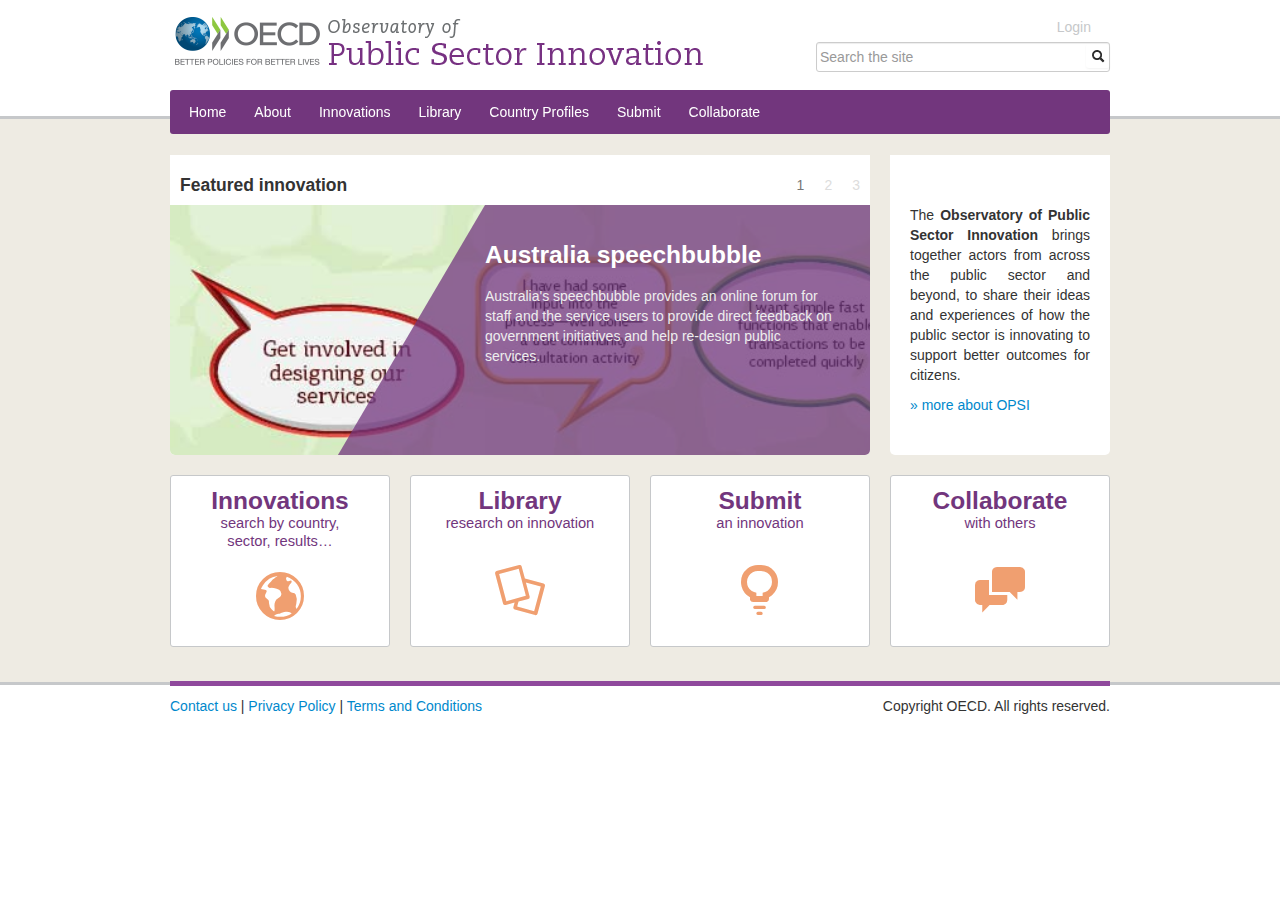
==== commit 125a584a: "added modified logo file ( logo19.png )" ====
--- a/converted-html/index.html
+++ b/converted-html/index.html
@@ -25,7 +25,7 @@
             <header>
 	<div class="container">
 		<div id="brand" class="pull-left span8">
-			<a href="index.html"><img src="assets/img/GUI/logo18.png"></a>
+			<a href="index.html"><img src="assets/img/GUI/logo19.png"></a>
 		</div>
 		<form id="custom-search-form" class="form-search form-horizontal pull-right" action="/pages/sitesearch">
 		    <div class="input-append">
--- a/converted-html/assets/css/app.css
+++ b/converted-html/assets/css/app.css
@@ -1,18 +1,39 @@
 /* [less, less, app.less] */
+/* line 7, /Users/ezka/Documents/WRK/opsi/less/app.less */
+.clearfix {
+  *zoom: 1;
+}
+/* line 9, /Users/ezka/Documents/WRK/opsi/less/app.less */
+.clearfix:before,
+.clearfix:after {
+  display: table;
+  content: "";
+  line-height: 0;
+}
+/* line 17, /Users/ezka/Documents/WRK/opsi/less/app.less */
+.clearfix:after {
+  clear: both;
+}
+/* {
+-webkit-box-sizing: border-box;
+-moz-box-sizing: border-box;
+box-sizing: border-box;
+}
+*/
 @charset "UTF-8";
 @font-face {
   font-family: "opsi-draft1";
-  src: url("../fonts/opsi-draft1.eot");
-  src: url("../fonts/opsi-draft1.eot?#iefix") format("embedded-opentype"), url("../fonts/opsi-draft1.ttf") format("truetype"), url("../fonts/opsi-draft1.svg#opsi-draft1") format("svg"), url("../fonts/opsi-draft1.woff") format("woff");
+  src: url('../fonts/opsi-draft1.eot');
+  src: url('../fonts/opsi-draft1.eot?#iefix') format("embedded-opentype"), url('../fonts/opsi-draft1.ttf') format("truetype"), url('../fonts/opsi-draft1.svg#opsi-draft1') format("svg"), url('../fonts/opsi-draft1.woff') format("woff");
   font-weight: normal;
   font-style: normal;
 }
-/* line 15, /Users/ezka/Documents/WRK/ITN/OPSI/reborn1/less/app/common/fonts.less */
+/* line 15, /Users/ezka/Documents/WRK/opsi/less/app/common/fonts.less */
 #fontTest {
   font-family: "opsi-draft1";
   font-size: 45px;
 }
-/* line 20, /Users/ezka/Documents/WRK/ITN/OPSI/reborn1/less/app/common/fonts.less */
+/* line 20, /Users/ezka/Documents/WRK/opsi/less/app/common/fonts.less */
 [data-icon]:before {
   font-family: "opsi-draft1";
   content: attr(data-icon);
@@ -27,7 +48,7 @@
   line-height: 1em;
   -webkit-font-smoothing: antialiased;
 }
-/* line 35, /Users/ezka/Documents/WRK/ITN/OPSI/reborn1/less/app/common/fonts.less */
+/* line 35, /Users/ezka/Documents/WRK/opsi/less/app/common/fonts.less */
 [class^="icon-"]:before,
 [class*=" icon-"]:before {
   font-family: "opsi-draft1";
@@ -42,96 +63,75 @@
   line-height: 1em;
   -webkit-font-smoothing: antialiased;
 }
-/* line 50, /Users/ezka/Documents/WRK/ITN/OPSI/reborn1/less/app/common/fonts.less */
+/* line 50, /Users/ezka/Documents/WRK/opsi/less/app/common/fonts.less */
 .icon {
   font-family: "opsi-draft1";
 }
-/* line 54, /Users/ezka/Documents/WRK/ITN/OPSI/reborn1/less/app/common/fonts.less */
+/* line 54, /Users/ezka/Documents/WRK/opsi/less/app/common/fonts.less */
 .icon-network:before {
   content: "a";
 }
-/* line 58, /Users/ezka/Documents/WRK/ITN/OPSI/reborn1/less/app/common/fonts.less */
+/* line 58, /Users/ezka/Documents/WRK/opsi/less/app/common/fonts.less */
 .icon-globe:before {
   content: "b";
 }
-/* line 62, /Users/ezka/Documents/WRK/ITN/OPSI/reborn1/less/app/common/fonts.less */
+/* line 62, /Users/ezka/Documents/WRK/opsi/less/app/common/fonts.less */
 .icon-chat:before {
   content: "c";
 }
-/* line 66, /Users/ezka/Documents/WRK/ITN/OPSI/reborn1/less/app/common/fonts.less */
+/* line 66, /Users/ezka/Documents/WRK/opsi/less/app/common/fonts.less */
 .icon-popup:before {
   content: "d";
 }
-/* line 70, /Users/ezka/Documents/WRK/ITN/OPSI/reborn1/less/app/common/fonts.less */
+/* line 70, /Users/ezka/Documents/WRK/opsi/less/app/common/fonts.less */
 .icon-docs:before {
   content: "e";
 }
-/* line 74, /Users/ezka/Documents/WRK/ITN/OPSI/reborn1/less/app/common/fonts.less */
+/* line 74, /Users/ezka/Documents/WRK/opsi/less/app/common/fonts.less */
 .icon-right-open:before {
   content: "f";
 }
-/* line 78, /Users/ezka/Documents/WRK/ITN/OPSI/reborn1/less/app/common/fonts.less */
+/* line 78, /Users/ezka/Documents/WRK/opsi/less/app/common/fonts.less */
 .icon-right-bold:before {
   content: "g";
 }
-/* line 82, /Users/ezka/Documents/WRK/ITN/OPSI/reborn1/less/app/common/fonts.less */
+/* line 82, /Users/ezka/Documents/WRK/opsi/less/app/common/fonts.less */
 .icon-target:before {
   content: "h";
 }
-/* line 86, /Users/ezka/Documents/WRK/ITN/OPSI/reborn1/less/app/common/fonts.less */
+/* line 86, /Users/ezka/Documents/WRK/opsi/less/app/common/fonts.less */
 .icon-gallary:before {
   content: "i";
 }
-/* line 90, /Users/ezka/Documents/WRK/ITN/OPSI/reborn1/less/app/common/fonts.less */
+/* line 90, /Users/ezka/Documents/WRK/opsi/less/app/common/fonts.less */
 .icon-globe-1:before {
   content: "j";
 }
-/* line 94, /Users/ezka/Documents/WRK/ITN/OPSI/reborn1/less/app/common/fonts.less */
+/* line 94, /Users/ezka/Documents/WRK/opsi/less/app/common/fonts.less */
 .icon-light-bulb:before {
   content: "k";
 }
-/* line 98, /Users/ezka/Documents/WRK/ITN/OPSI/reborn1/less/app/common/fonts.less */
+/* line 98, /Users/ezka/Documents/WRK/opsi/less/app/common/fonts.less */
 .icon-lamp:before {
   content: "l";
 }
-/* line 102, /Users/ezka/Documents/WRK/ITN/OPSI/reborn1/less/app/common/fonts.less */
+/* line 102, /Users/ezka/Documents/WRK/opsi/less/app/common/fonts.less */
 .icon-content-41:before {
   content: "m";
 }
-/* line 106, /Users/ezka/Documents/WRK/ITN/OPSI/reborn1/less/app/common/fonts.less */
+/* line 106, /Users/ezka/Documents/WRK/opsi/less/app/common/fonts.less */
 .icon-content-44:before {
   content: "n";
 }
-/* line 110, /Users/ezka/Documents/WRK/ITN/OPSI/reborn1/less/app/common/fonts.less */
+/* line 110, /Users/ezka/Documents/WRK/opsi/less/app/common/fonts.less */
 .icon-lightbulb-shine:before {
   content: "o";
 }
-/* line 114, /Users/ezka/Documents/WRK/ITN/OPSI/reborn1/less/app/common/fonts.less */
+/* line 114, /Users/ezka/Documents/WRK/opsi/less/app/common/fonts.less */
 .icon-right-circled:before {
   content: "p";
 }
-/* line 10, /Users/ezka/Documents/WRK/ITN/OPSI/reborn1/less/app.less */
-.clearfix {
-  *zoom: 1;
-}
-/* line 12, /Users/ezka/Documents/WRK/ITN/OPSI/reborn1/less/app.less */
-.clearfix:before,
-.clearfix:after {
-  display: table;
-  content: "";
-  line-height: 0;
-}
-/* line 20, /Users/ezka/Documents/WRK/ITN/OPSI/reborn1/less/app.less */
-.clearfix:after {
-  clear: both;
-}
-/* {
--webkit-box-sizing: border-box;
--moz-box-sizing: border-box;
-box-sizing: border-box;
-}
-*/
-/* line 1, /Users/ezka/Documents/WRK/ITN/OPSI/reborn1/less/app/common/main.less */
+/* line 1, /Users/ezka/Documents/WRK/opsi/less/app/common/main.less */
 header {
   position: fixed;
   width: 100%;
@@ -139,121 +139,1046 @@
   background: white;
   z-index: 3333;
 }
-/* line 7, /Users/ezka/Documents/WRK/ITN/OPSI/reborn1/less/app/common/main.less */
+/* line 7, /Users/ezka/Documents/WRK/opsi/less/app/common/main.less */
 header .container {
   position: relative;
 }
-/* line 10, /Users/ezka/Documents/WRK/ITN/OPSI/reborn1/less/app/common/main.less */
+/* line 10, /Users/ezka/Documents/WRK/opsi/less/app/common/main.less */
 header #brand {
   margin-left: 5px;
 }
-/* line 13, /Users/ezka/Documents/WRK/ITN/OPSI/reborn1/less/app/common/main.less */
+/* line 13, /Users/ezka/Documents/WRK/opsi/less/app/common/main.less */
 header nav {
-  background: #72367d url('../img/GUI/opsi_bg.png') no-repeat right center;
+  background: #72367d url('@opsi_bg') no-repeat right center;
   float: left;
   overflow: hiddden;
   width: 100%;
   border-radius: 3px;
   margin-bottom: -1.3em;
 }
-/* line 20, /Users/ezka/Documents/WRK/ITN/OPSI/reborn1/less/app/common/main.less */
+/* line 20, /Users/ezka/Documents/WRK/opsi/less/app/common/main.less */
 header nav ul {
   position: relative;
   margin: 0;
   padding: 5px;
   list-style-type: none;
 }
-/* line 25, /Users/ezka/Documents/WRK/ITN/OPSI/reborn1/less/app/common/main.less */
+/* line 25, /Users/ezka/Documents/WRK/opsi/less/app/common/main.less */
 header nav ul li {
   float: left;
 }
-/* line 28, /Users/ezka/Documents/WRK/ITN/OPSI/reborn1/less/app/common/main.less */
-header nav ul li.current a {
+/* line 28, /Users/ezka/Documents/WRK/opsi/less/app/common/main.less */
+header nav ul li.current a,
+header nav ul li.current span.currentbranch0 {
   background: #4d1554!important;
 }
-/* line 34, /Users/ezka/Documents/WRK/ITN/OPSI/reborn1/less/app/common/main.less */
+/* line 34, /Users/ezka/Documents/WRK/opsi/less/app/common/main.less */
 header nav ul.browse {
   float: left;
 }
-/* line 37, /Users/ezka/Documents/WRK/ITN/OPSI/reborn1/less/app/common/main.less */
+/* line 37, /Users/ezka/Documents/WRK/opsi/less/app/common/main.less */
 header nav ul.community {
   float: right;
 }
-/* line 40, /Users/ezka/Documents/WRK/ITN/OPSI/reborn1/less/app/common/main.less */
+/* line 40, /Users/ezka/Documents/WRK/opsi/less/app/common/main.less */
 header nav ul.action {
   position: absolute;
   top: 5px;
   right: 0;
 }
-/* line 44, /Users/ezka/Documents/WRK/ITN/OPSI/reborn1/less/app/common/main.less */
+/* line 44, /Users/ezka/Documents/WRK/opsi/less/app/common/main.less */
 header nav ul.action li {
   float: right;
 }
-/* line 47, /Users/ezka/Documents/WRK/ITN/OPSI/reborn1/less/app/common/main.less */
+/* line 47, /Users/ezka/Documents/WRK/opsi/less/app/common/main.less */
 header nav ul.action a {
   color: #c6c8ca;
 }
-/* line 49, /Users/ezka/Documents/WRK/ITN/OPSI/reborn1/less/app/common/main.less */
+/* line 49, /Users/ezka/Documents/WRK/opsi/less/app/common/main.less */
 header nav ul.action a:hover {
   background: none;
   color: #72367d;
 }
-/* line 56, /Users/ezka/Documents/WRK/ITN/OPSI/reborn1/less/app/common/main.less */
+/* line 56, /Users/ezka/Documents/WRK/opsi/less/app/common/main.less */
 header nav a {
   display: block;
   padding: .5em 1em;
   color: white;
   border-radius: 5px;
 }
-/* line 61, /Users/ezka/Documents/WRK/ITN/OPSI/reborn1/less/app/common/main.less */
+/* line 61, /Users/ezka/Documents/WRK/opsi/less/app/common/main.less */
 header nav a:hover {
   background: #63296d;
   text-decoration: none;
   color: white;
 }
-/* line 70, /Users/ezka/Documents/WRK/ITN/OPSI/reborn1/less/app/common/main.less */
+/* line 70, /Users/ezka/Documents/WRK/opsi/less/app/common/main.less */
 footer {
   border-top: 3px solid #c6c8ca;
 }
-/* line 72, /Users/ezka/Documents/WRK/ITN/OPSI/reborn1/less/app/common/main.less */
+/* line 72, /Users/ezka/Documents/WRK/opsi/less/app/common/main.less */
 footer .container {
   position: relative;
   border-top: 5px solid #8f499c;
   margin-top: -4px;
   padding: 10px 0;
 }
-/* line 77, /Users/ezka/Documents/WRK/ITN/OPSI/reborn1/less/app/common/main.less */
+/* line 77, /Users/ezka/Documents/WRK/opsi/less/app/common/main.less */
 footer .container #oecd-footer {
   position: absolute;
   right: 0;
   top: 5px;
   z-index: 10;
 }
-/* line 88, /Users/ezka/Documents/WRK/ITN/OPSI/reborn1/less/app/common/main.less */
-.cNews p {
+/* line 1, /Users/ezka/Documents/WRK/opsi/less/app/pageContent.less */
+#pageContent {
+  padding-top: 155px;
+  padding-bottom: 35px;
+  background: #ededed;
+  background: #F7EEDD;
+  background: #968B6E;
+  background: #BABD97;
+  background: #F2F2DA;
+  background: #D5E2DD;
+  background: #F2E4C0;
+  background: #EBE2D2;
+  background: #EEEBE3;
+}
+/* line 16, /Users/ezka/Documents/WRK/opsi/less/app/pageContent.less */
+.padded nav {
+  margin-top: 10px;
+}
+/* line 19, /Users/ezka/Documents/WRK/opsi/less/app/pageContent.less */
+.padded #pageContent {
+  padding-top: 170px;
+}
+/* line 24, /Users/ezka/Documents/WRK/opsi/less/app/pageContent.less */
+.saved_innovations {
+  border-top: 1px solid #c6c8ca;
+  width: 100%;
+  margin-bottom: 20px;
+}
+/* line 28, /Users/ezka/Documents/WRK/opsi/less/app/pageContent.less */
+.saved_innovations td {
+  border-bottom: 1px solid #c6c8ca;
+}
+/* line 31, /Users/ezka/Documents/WRK/opsi/less/app/pageContent.less */
+.saved_innovations td.inno {
+  width: 80%;
+}
+/* line 34, /Users/ezka/Documents/WRK/opsi/less/app/pageContent.less */
+.saved_innovations td.state {
+  width: 20%;
+}
+/* line 38, /Users/ezka/Documents/WRK/opsi/less/app/pageContent.less */
+.white-block,
+.tab-pane {
+  *zoom: 1;
+  background: white;
+  border-radius: 3px;
+  padding: 10px;
+}
+/* line 9, /Users/ezka/Documents/WRK/opsi/less/app.less */
+.white-block:before,
+.tab-pane:before,
+.white-block:after,
+.tab-pane:after {
+  display: table;
+  content: "";
+  line-height: 0;
+}
+/* line 17, /Users/ezka/Documents/WRK/opsi/less/app.less */
+.white-block:after,
+.tab-pane:after {
+  clear: both;
+}
+/* line 14, /Users/ezka/Documents/WRK/opsi/less/bootstrap/mixins.less */
+.white-block:before,
+.tab-pane:before,
+.white-block:after,
+.tab-pane:after {
+  display: table;
+  content: "";
+  line-height: 0;
+}
+/* line 22, /Users/ezka/Documents/WRK/opsi/less/bootstrap/mixins.less */
+.white-block:after,
+.tab-pane:after {
+  clear: both;
+}
+/* line 44, /Users/ezka/Documents/WRK/opsi/less/app/pageContent.less */
+#process {
+  margin: 20px 10px 0 10px;
+  border-top: 1px solid #c6c8ca;
+  border-bottom: 1px solid #72367d;
+}
+/* line 48, /Users/ezka/Documents/WRK/opsi/less/app/pageContent.less */
+#process caption {
+  border-top: 1px solid #72367d;
+  padding: 10px 0;
+}
+/* line 52, /Users/ezka/Documents/WRK/opsi/less/app/pageContent.less */
+#process td {
+  vertical-align: top;
+  width: 20%;
+  padding: 25px 0;
+  text-align: center;
+  line-height: 1.2;
+}
+/* line 60, /Users/ezka/Documents/WRK/opsi/less/app/pageContent.less */
+#process img {
+  padding: 25px 0;
+}
+/* line 63, /Users/ezka/Documents/WRK/opsi/less/app/pageContent.less */
+#process .procNum {
+  color: #72367d;
+  font-weight: 600;
+  font-size: 1.2em;
+}
+/* line 69, /Users/ezka/Documents/WRK/opsi/less/app/pageContent.less */
+.notes {
+  margin: 0 10px 10px 10px;
+  padding: 5px;
+  font-size: 0.8em;
+  color: #aaa;
+  text-align: center;
+}
+/* line 76, /Users/ezka/Documents/WRK/opsi/less/app/pageContent.less */
+.inspiList {
+  list-style-type: none;
+  margin: 0;
+  padding: 0;
+}
+/* line 80, /Users/ezka/Documents/WRK/opsi/less/app/pageContent.less */
+.inspiList li {
+  float: left;
+  width: 30%;
+  margin: 0 0 20px 4%;
+  border: 1px solid #c6c8ca;
+  border-radius: 3px;
+}
+/* line 86, /Users/ezka/Documents/WRK/opsi/less/app/pageContent.less */
+.inspiList li:first-child {
+  margin-left: 0;
+}
+/* line 89, /Users/ezka/Documents/WRK/opsi/less/app/pageContent.less */
+.inspiList li h5 {
+  margin: 0;
+  padding: 5px;
+  background: #72367d;
+  text-align: center;
+  color: white;
+}
+/* line 96, /Users/ezka/Documents/WRK/opsi/less/app/pageContent.less */
+.inspiList li p {
+  padding: 5px;
+  height: 150px;
+}
+/* line 102, /Users/ezka/Documents/WRK/opsi/less/app/pageContent.less */
+.opsiContact {
+  float: left;
+  padding: 10px 0;
+}
+/* line 107, /Users/ezka/Documents/WRK/opsi/less/app/pageContent.less */
+#innovation-page .white-block {
+  margin-left: 20px;
+  padding: 0;
+}
+/* line 109, /Users/ezka/Documents/WRK/opsi/less/app/pageContent.less */
+#innovation-page .white-block div:first-child {
+  margin-left: 0;
+}
+/* line 113, /Users/ezka/Documents/WRK/opsi/less/app/pageContent.less */
+#innovation-page .white-block h2,
+#innovation-page .white-block h3,
+#innovation-page .white-block h4,
+#innovation-page .white-block p {
+  padding-left: 10px;
+  padding-right: 10px;
+}
+/* line 118, /Users/ezka/Documents/WRK/opsi/less/app/pageContent.less */
+#innovation-page #tablist {
+  margin-bottom: 0;
+  clear: both;
+}
+/* line 123, /Users/ezka/Documents/WRK/opsi/less/app/pageContent.less */
+#innovation-page .tab-pane h4 {
+  border-top: 1px solid #c6c8ca;
+}
+/* line 128, /Users/ezka/Documents/WRK/opsi/less/app/pageContent.less */
+.innoHeader {
+  margin-bottom: 10px;
+}
+/* line 132, /Users/ezka/Documents/WRK/opsi/less/app/pageContent.less */
+.innoVignette {
+  max-height: 150px;
+  padding: .5em;
+  float: left;
+}
+/* line 137, /Users/ezka/Documents/WRK/opsi/less/app/pageContent.less */
+.backLink {
+  display: block;
+  *zoom: 1;
+  margin-top: -10px;
+  padding-bottom: 10px;
+}
+/* line 9, /Users/ezka/Documents/WRK/opsi/less/app.less */
+.backLink:before,
+.backLink:after {
+  display: table;
+  content: "";
+  line-height: 0;
+}
+/* line 17, /Users/ezka/Documents/WRK/opsi/less/app.less */
+.backLink:after {
+  clear: both;
+}
+/* line 14, /Users/ezka/Documents/WRK/opsi/less/bootstrap/mixins.less */
+.backLink:before,
+.backLink:after {
+  display: table;
+  content: "";
+  line-height: 0;
+}
+/* line 22, /Users/ezka/Documents/WRK/opsi/less/bootstrap/mixins.less */
+.backLink:after {
+  clear: both;
+}
+/* line 143, /Users/ezka/Documents/WRK/opsi/less/app/pageContent.less */
+#map-wrapper #map {
+  position: relative;
+  height: 350px;
+}
+/* [less, less/libraries, select2.less] */
+/*
+Version: 3.4.2 Timestamp: Mon Aug 12 15:04:12 PDT 2013
+*/
+/* line 4, /Users/ezka/Documents/WRK/opsi/less/libraries/select2.less */
+/* line 6, /Users/ezka/Documents/WRK/opsi/less/libraries/select2.less */
+.select2-container {
+  margin: 0;
+  position: relative;
+  display: inline-block;
+  /* inline-block for ie7 */
+
+  zoom: 1;
+  *display: inline;
+  vertical-align: middle;
+}
+/* line 14, /Users/ezka/Documents/WRK/opsi/less/libraries/select2.less */
+/* line 17, /Users/ezka/Documents/WRK/opsi/less/libraries/select2.less */
+.select2-container,
+.select2-drop,
+.select2-search,
+.select2-search input {
+  /*
+    Force border-box so that % widths fit the parent
+    container without overlap because of margin/padding.
+
+    More Info : http://www.quirksmode.org/css/box.html
+  */
+
+  -webkit-box-sizing: border-box;
+  /* webkit */
+
+  -moz-box-sizing: border-box;
+  /* firefox */
+
+  box-sizing: border-box;
+  /* css3 */
+
+}
+/* line 29, /Users/ezka/Documents/WRK/opsi/less/libraries/select2.less */
+/* line 39, /Users/ezka/Documents/WRK/opsi/less/libraries/select2.less */
+.select2-container .select2-choice {
+  display: block;
+  height: 26px;
+  padding: 0 0 0 8px;
+  overflow: hidden;
+  position: relative;
+  border: 1px solid #aaa;
+  white-space: nowrap;
+  line-height: 26px;
+  color: #444;
   text-decoration: none;
-  color: black;
-}
-/* line 2, /Users/ezka/Documents/WRK/ITN/OPSI/reborn1/less/app/common/searchElements.less */
+  border-radius: 4px;
+  background-clip: padding-box;
+  -webkit-touch-callout: none;
+  -webkit-user-select: none;
+  -khtml-user-select: none;
+  -moz-user-select: none;
+  -ms-user-select: none;
+  user-select: none;
+  background-color: #fff;
+  background-image: -webkit-gradient(linear, left bottom, left top, color-stop(0, #eeeeee), color-stop(0.5, #ffffff));
+  background-image: -webkit-linear-gradient(center bottom, #eeeeee 0%, #ffffff 50%);
+  background-image: -moz-linear-gradient(center bottom, #eeeeee 0%, #ffffff 50%);
+  background-image: -o-linear-gradient(bottom, #eeeeee 0%, #ffffff 50%);
+  background-image: -ms-linear-gradient(top, #ffffff 0%, #eeeeee 50%);
+  filter: progid:DXImageTransform.Microsoft.gradient(startColorstr='#ffffff', endColorstr='#eeeeee', GradientType=0);
+  background-image: linear-gradient(top, #ffffff 0%, #eeeeee 50%);
+}
+/* line 63, /Users/ezka/Documents/WRK/opsi/less/libraries/select2.less */
+/* line 68, /Users/ezka/Documents/WRK/opsi/less/libraries/select2.less */
+.select2-container.select2-drop-above .select2-choice {
+  border-bottom-color: #aaa;
+  border-radius: 0 0 4px 4px;
+  background-image: -webkit-gradient(linear, left bottom, left top, color-stop(0, #eeeeee), color-stop(0.9, #ffffff));
+  background-image: -webkit-linear-gradient(center bottom, #eeeeee 0%, #ffffff 90%);
+  background-image: -moz-linear-gradient(center bottom, #eeeeee 0%, #ffffff 90%);
+  background-image: -o-linear-gradient(bottom, #eeeeee 0%, #ffffff 90%);
+  background-image: -ms-linear-gradient(top, #eeeeee 0%, #ffffff 90%);
+  filter: progid:DXImageTransform.Microsoft.gradient(startColorstr='#ffffff', endColorstr='#eeeeee', GradientType=0);
+  background-image: linear-gradient(top, #eeeeee 0%, #ffffff 90%);
+}
+/* line 77, /Users/ezka/Documents/WRK/opsi/less/libraries/select2.less */
+/* line 80, /Users/ezka/Documents/WRK/opsi/less/libraries/select2.less */
+.select2-container.select2-allowclear .select2-choice .select2-chosen {
+  margin-right: 42px;
+}
+/* line 81, /Users/ezka/Documents/WRK/opsi/less/libraries/select2.less */
+/* line 84, /Users/ezka/Documents/WRK/opsi/less/libraries/select2.less */
+.select2-container .select2-choice > .select2-chosen {
+  margin-right: 26px;
+  display: block;
+  overflow: hidden;
+  white-space: nowrap;
+  text-overflow: ellipsis;
+}
+/* line 91, /Users/ezka/Documents/WRK/opsi/less/libraries/select2.less */
+/* line 92, /Users/ezka/Documents/WRK/opsi/less/libraries/select2.less */
+.select2-container .select2-choice abbr {
+  display: none;
+  width: 12px;
+  height: 12px;
+  position: absolute;
+  right: 24px;
+  top: 8px;
+  font-size: 1px;
+  text-decoration: none;
+  border: 0;
+  background: url('../img/GUI/select2.png') right top no-repeat;
+  cursor: pointer;
+  outline: 0;
+}
+/* line 108, /Users/ezka/Documents/WRK/opsi/less/libraries/select2.less */
+/* line 107, /Users/ezka/Documents/WRK/opsi/less/libraries/select2.less */
+.select2-container.select2-allowclear .select2-choice abbr {
+  display: inline-block;
+}
+/* line 112, /Users/ezka/Documents/WRK/opsi/less/libraries/select2.less */
+/* line 111, /Users/ezka/Documents/WRK/opsi/less/libraries/select2.less */
+.select2-container .select2-choice abbr:hover {
+  background-position: right -11px;
+  cursor: pointer;
+}
+/* line 117, /Users/ezka/Documents/WRK/opsi/less/libraries/select2.less */
+/* line 116, /Users/ezka/Documents/WRK/opsi/less/libraries/select2.less */
+.select2-drop-mask {
+  border: 0;
+  margin: 0;
+  padding: 0;
+  position: fixed;
+  left: 0;
+  top: 0;
+  min-height: 100%;
+  min-width: 100%;
+  height: auto;
+  width: auto;
+  z-index: 9998;
+  /* styles required for IE to work */
+
+  background-color: #fff;
+  opacity: 0;
+  filter: alpha(opacity=0);
+}
+/* line 136, /Users/ezka/Documents/WRK/opsi/less/libraries/select2.less */
+/* line 135, /Users/ezka/Documents/WRK/opsi/less/libraries/select2.less */
+.select2-drop {
+  width: 100%;
+  margin-top: -1px;
+  position: absolute;
+  z-index: 9999;
+  top: 100%;
+  background: #fff;
+  color: #000;
+  border: 1px solid #aaa;
+  border-top: 0;
+  border-radius: 0 0 4px 4px;
+  -webkit-box-shadow: 0 4px 5px rgba(0, 0, 0, 0.15);
+  box-shadow: 0 4px 5px rgba(0, 0, 0, 0.15);
+}
+/* line 154, /Users/ezka/Documents/WRK/opsi/less/libraries/select2.less */
+/* line 150, /Users/ezka/Documents/WRK/opsi/less/libraries/select2.less */
+.select2-drop-auto-width {
+  border-top: 1px solid #aaa;
+  width: auto;
+}
+/* line 159, /Users/ezka/Documents/WRK/opsi/less/libraries/select2.less */
+/* line 155, /Users/ezka/Documents/WRK/opsi/less/libraries/select2.less */
+.select2-drop-auto-width .select2-search {
+  padding-top: 4px;
+}
+/* line 163, /Users/ezka/Documents/WRK/opsi/less/libraries/select2.less */
+/* line 159, /Users/ezka/Documents/WRK/opsi/less/libraries/select2.less */
+.select2-drop.select2-drop-above {
+  margin-top: 1px;
+  border-top: 1px solid #aaa;
+  border-bottom: 0;
+  border-radius: 4px 4px 0 0;
+  -webkit-box-shadow: 0 -4px 5px rgba(0, 0, 0, 0.15);
+  box-shadow: 0 -4px 5px rgba(0, 0, 0, 0.15);
+}
+/* line 174, /Users/ezka/Documents/WRK/opsi/less/libraries/select2.less */
+/* line 168, /Users/ezka/Documents/WRK/opsi/less/libraries/select2.less */
+.select2-drop-active {
+  border: 1px solid #5897fb;
+  border-top: none;
+}
+/* line 179, /Users/ezka/Documents/WRK/opsi/less/libraries/select2.less */
+/* line 173, /Users/ezka/Documents/WRK/opsi/less/libraries/select2.less */
+.select2-drop.select2-drop-above.select2-drop-active {
+  border-top: 1px solid #5897fb;
+}
+/* line 183, /Users/ezka/Documents/WRK/opsi/less/libraries/select2.less */
+/* line 177, /Users/ezka/Documents/WRK/opsi/less/libraries/select2.less */
+.select2-container .select2-choice .select2-arrow {
+  display: inline-block;
+  width: 18px;
+  height: 100%;
+  position: absolute;
+  right: 0;
+  top: 0;
+  border-left: 1px solid #aaa;
+  border-radius: 0 4px 4px 0;
+  background-clip: padding-box;
+  background: #ccc;
+  background-image: -webkit-gradient(linear, left bottom, left top, color-stop(0, #cccccc), color-stop(0.6, #eeeeee));
+  background-image: -webkit-linear-gradient(center bottom, #cccccc 0%, #eeeeee 60%);
+  background-image: -moz-linear-gradient(center bottom, #cccccc 0%, #eeeeee 60%);
+  background-image: -o-linear-gradient(bottom, #cccccc 0%, #eeeeee 60%);
+  background-image: -ms-linear-gradient(top, #cccccc 0%, #eeeeee 60%);
+  filter: progid:DXImageTransform.Microsoft.gradient(startColorstr='#eeeeee', endColorstr='#cccccc', GradientType=0);
+  background-image: linear-gradient(top, #cccccc 0%, #eeeeee 60%);
+}
+/* line 206, /Users/ezka/Documents/WRK/opsi/less/libraries/select2.less */
+/* line 197, /Users/ezka/Documents/WRK/opsi/less/libraries/select2.less */
+.select2-container .select2-choice .select2-arrow b {
+  display: block;
+  width: 100%;
+  height: 100%;
+  background: url('../img/GUI/select2.png') no-repeat 0 1px;
+}
+/* line 213, /Users/ezka/Documents/WRK/opsi/less/libraries/select2.less */
+/* line 204, /Users/ezka/Documents/WRK/opsi/less/libraries/select2.less */
+.select2-search {
+  display: inline-block;
+  width: 100%;
+  min-height: 26px;
+  margin: 0;
+  padding-left: 4px;
+  padding-right: 4px;
+  position: relative;
+  z-index: 10000;
+  white-space: nowrap;
+}
+/* line 227, /Users/ezka/Documents/WRK/opsi/less/libraries/select2.less */
+/* line 216, /Users/ezka/Documents/WRK/opsi/less/libraries/select2.less */
+.select2-search input {
+  width: 100%;
+  height: auto !important;
+  min-height: 26px;
+  padding: 4px 20px 4px 5px;
+  margin: 0;
+  outline: 0;
+  font-family: sans-serif;
+  font-size: 1em;
+  border: 1px solid #aaa;
+  border-radius: 0;
+  -webkit-box-shadow: none;
+  box-shadow: none;
+  background: #ffffff url('../img/GUI/select2.png') no-repeat 100% -22px;
+  background: url('../img/GUI/select2.png') no-repeat 100% -22px, -webkit-gradient(linear, left bottom, left top, color-stop(0.85, #ffffff), color-stop(0.99, #eeeeee));
+  background: url('../img/GUI/select2.png') no-repeat 100% -22px, -webkit-linear-gradient(center bottom, #ffffff 85%, #eeeeee 99%);
+  background: url('../img/GUI/select2.png') no-repeat 100% -22px, -moz-linear-gradient(center bottom, #ffffff 85%, #eeeeee 99%);
+  background: url('../img/GUI/select2.png') no-repeat 100% -22px, -o-linear-gradient(bottom, #ffffff 85%, #eeeeee 99%);
+  background: url('../img/GUI/select2.png') no-repeat 100% -22px, -ms-linear-gradient(top, #ffffff 85%, #eeeeee 99%);
+  background: url('../img/GUI/select2.png') no-repeat 100% -22px, linear-gradient(top, #ffffff 85%, #eeeeee 99%);
+}
+/* line 253, /Users/ezka/Documents/WRK/opsi/less/libraries/select2.less */
+/* line 238, /Users/ezka/Documents/WRK/opsi/less/libraries/select2.less */
+.select2-drop.select2-drop-above .select2-search input {
+  margin-top: 4px;
+}
+/* line 257, /Users/ezka/Documents/WRK/opsi/less/libraries/select2.less */
+/* line 242, /Users/ezka/Documents/WRK/opsi/less/libraries/select2.less */
+.select2-search input.select2-active {
+  background: #ffffff url('../img/GUI/select2-spinner.gif') no-repeat 100%;
+  background: url('../img/GUI/select2-spinner.gif') no-repeat 100%, -webkit-gradient(linear, left bottom, left top, color-stop(0.85, #ffffff), color-stop(0.99, #eeeeee));
+  background: url('../img/GUI/select2-spinner.gif') no-repeat 100%, -webkit-linear-gradient(center bottom, #ffffff 85%, #eeeeee 99%);
+  background: url('../img/GUI/select2-spinner.gif') no-repeat 100%, -moz-linear-gradient(center bottom, #ffffff 85%, #eeeeee 99%);
+  background: url('../img/GUI/select2-spinner.gif') no-repeat 100%, -o-linear-gradient(bottom, #ffffff 85%, #eeeeee 99%);
+  background: url('../img/GUI/select2-spinner.gif') no-repeat 100%, -ms-linear-gradient(top, #ffffff 85%, #eeeeee 99%);
+  background: url('../img/GUI/select2-spinner.gif') no-repeat 100%, linear-gradient(top, #ffffff 85%, #eeeeee 99%);
+}
+/* line 267, /Users/ezka/Documents/WRK/opsi/less/libraries/select2.less */
+/* line 252, /Users/ezka/Documents/WRK/opsi/less/libraries/select2.less */
+.select2-container-active .select2-choice,
+.select2-container-active .select2-choices {
+  border: 1px solid #5897fb;
+  outline: none;
+  -webkit-box-shadow: 0 0 5px rgba(0, 0, 0, 0.3);
+  box-shadow: 0 0 5px rgba(0, 0, 0, 0.3);
+}
+/* line 276, /Users/ezka/Documents/WRK/opsi/less/libraries/select2.less */
+/* line 260, /Users/ezka/Documents/WRK/opsi/less/libraries/select2.less */
+.select2-dropdown-open .select2-choice {
+  border-bottom-color: transparent;
+  -webkit-box-shadow: 0 1px 0 #fff inset;
+  box-shadow: 0 1px 0 #fff inset;
+  border-bottom-left-radius: 0;
+  border-bottom-right-radius: 0;
+  background-color: #eee;
+  background-image: -webkit-gradient(linear, left bottom, left top, color-stop(0, #ffffff), color-stop(0.5, #eeeeee));
+  background-image: -webkit-linear-gradient(center bottom, #ffffff 0%, #eeeeee 50%);
+  background-image: -moz-linear-gradient(center bottom, #ffffff 0%, #eeeeee 50%);
+  background-image: -o-linear-gradient(bottom, #ffffff 0%, #eeeeee 50%);
+  background-image: -ms-linear-gradient(top, #ffffff 0%, #eeeeee 50%);
+  filter: progid:DXImageTransform.Microsoft.gradient(startColorstr='#eeeeee', endColorstr='#ffffff', GradientType=0);
+  background-image: linear-gradient(top, #ffffff 0%, #eeeeee 50%);
+}
+/* line 294, /Users/ezka/Documents/WRK/opsi/less/libraries/select2.less */
+/* line 276, /Users/ezka/Documents/WRK/opsi/less/libraries/select2.less */
+.select2-dropdown-open.select2-drop-above .select2-choice,
+.select2-dropdown-open.select2-drop-above .select2-choices {
+  border: 1px solid #5897fb;
+  border-top-color: transparent;
+  background-image: -webkit-gradient(linear, left top, left bottom, color-stop(0, #ffffff), color-stop(0.5, #eeeeee));
+  background-image: -webkit-linear-gradient(center top, #ffffff 0%, #eeeeee 50%);
+  background-image: -moz-linear-gradient(center top, #ffffff 0%, #eeeeee 50%);
+  background-image: -o-linear-gradient(top, #ffffff 0%, #eeeeee 50%);
+  background-image: -ms-linear-gradient(bottom, #ffffff 0%, #eeeeee 50%);
+  filter: progid:DXImageTransform.Microsoft.gradient(startColorstr='#eeeeee', endColorstr='#ffffff', GradientType=0);
+  background-image: linear-gradient(bottom, #ffffff 0%, #eeeeee 50%);
+}
+/* line 308, /Users/ezka/Documents/WRK/opsi/less/libraries/select2.less */
+/* line 289, /Users/ezka/Documents/WRK/opsi/less/libraries/select2.less */
+.select2-dropdown-open .select2-choice .select2-arrow {
+  background: transparent;
+  border-left: none;
+  filter: none;
+}
+/* line 313, /Users/ezka/Documents/WRK/opsi/less/libraries/select2.less */
+/* line 295, /Users/ezka/Documents/WRK/opsi/less/libraries/select2.less */
+.select2-dropdown-open .select2-choice .select2-arrow b {
+  background-position: -18px 1px;
+}
+/* results */
+/* line 318, /Users/ezka/Documents/WRK/opsi/less/libraries/select2.less */
+/* line 300, /Users/ezka/Documents/WRK/opsi/less/libraries/select2.less */
+.select2-results {
+  max-height: 200px;
+  padding: 0 0 0 4px;
+  margin: 4px 4px 4px 0;
+  position: relative;
+  overflow-x: hidden;
+  overflow-y: auto;
+  -webkit-tap-highlight-color: rgba(0, 0, 0, 0);
+}
+/* line 328, /Users/ezka/Documents/WRK/opsi/less/libraries/select2.less */
+/* line 310, /Users/ezka/Documents/WRK/opsi/less/libraries/select2.less */
+.select2-results ul.select2-result-sub {
+  margin: 0;
+  padding-left: 0;
+}
+/* line 333, /Users/ezka/Documents/WRK/opsi/less/libraries/select2.less */
+/* line 315, /Users/ezka/Documents/WRK/opsi/less/libraries/select2.less */
+.select2-results ul.select2-result-sub > li .select2-result-label {
+  padding-left: 20px;
+}
+/* line 334, /Users/ezka/Documents/WRK/opsi/less/libraries/select2.less */
+/* line 319, /Users/ezka/Documents/WRK/opsi/less/libraries/select2.less */
+.select2-results ul.select2-result-sub ul.select2-result-sub > li .select2-result-label {
+  padding-left: 40px;
+}
+/* line 335, /Users/ezka/Documents/WRK/opsi/less/libraries/select2.less */
+/* line 323, /Users/ezka/Documents/WRK/opsi/less/libraries/select2.less */
+.select2-results ul.select2-result-sub ul.select2-result-sub ul.select2-result-sub > li .select2-result-label {
+  padding-left: 60px;
+}
+/* line 336, /Users/ezka/Documents/WRK/opsi/less/libraries/select2.less */
+/* line 327, /Users/ezka/Documents/WRK/opsi/less/libraries/select2.less */
+.select2-results ul.select2-result-sub ul.select2-result-sub ul.select2-result-sub ul.select2-result-sub > li .select2-result-label {
+  padding-left: 80px;
+}
+/* line 337, /Users/ezka/Documents/WRK/opsi/less/libraries/select2.less */
+/* line 331, /Users/ezka/Documents/WRK/opsi/less/libraries/select2.less */
+.select2-results ul.select2-result-sub ul.select2-result-sub ul.select2-result-sub ul.select2-result-sub ul.select2-result-sub > li .select2-result-label {
+  padding-left: 100px;
+}
+/* line 338, /Users/ezka/Documents/WRK/opsi/less/libraries/select2.less */
+/* line 335, /Users/ezka/Documents/WRK/opsi/less/libraries/select2.less */
+.select2-results ul.select2-result-sub ul.select2-result-sub ul.select2-result-sub ul.select2-result-sub ul.select2-result-sub ul.select2-result-sub > li .select2-result-label {
+  padding-left: 110px;
+}
+/* line 339, /Users/ezka/Documents/WRK/opsi/less/libraries/select2.less */
+/* line 339, /Users/ezka/Documents/WRK/opsi/less/libraries/select2.less */
+.select2-results ul.select2-result-sub ul.select2-result-sub ul.select2-result-sub ul.select2-result-sub ul.select2-result-sub ul.select2-result-sub ul.select2-result-sub > li .select2-result-label {
+  padding-left: 120px;
+}
+/* line 341, /Users/ezka/Documents/WRK/opsi/less/libraries/select2.less */
+/* line 343, /Users/ezka/Documents/WRK/opsi/less/libraries/select2.less */
+.select2-results li {
+  list-style: none;
+  display: list-item;
+  background-image: none;
+}
+/* line 347, /Users/ezka/Documents/WRK/opsi/less/libraries/select2.less */
+/* line 349, /Users/ezka/Documents/WRK/opsi/less/libraries/select2.less */
+.select2-results li.select2-result-with-children > .select2-result-label {
+  font-weight: bold;
+}
+/* line 351, /Users/ezka/Documents/WRK/opsi/less/libraries/select2.less */
+/* line 353, /Users/ezka/Documents/WRK/opsi/less/libraries/select2.less */
+.select2-results .select2-result-label {
+  padding: 3px 7px 4px;
+  margin: 0;
+  cursor: pointer;
+  min-height: 1em;
+  -webkit-touch-callout: none;
+  -webkit-user-select: none;
+  -khtml-user-select: none;
+  -moz-user-select: none;
+  -ms-user-select: none;
+  user-select: none;
+}
+/* line 366, /Users/ezka/Documents/WRK/opsi/less/libraries/select2.less */
+/* line 366, /Users/ezka/Documents/WRK/opsi/less/libraries/select2.less */
+.select2-results .select2-highlighted {
+  background: #3875d7;
+  color: #fff;
+}
+/* line 371, /Users/ezka/Documents/WRK/opsi/less/libraries/select2.less */
+/* line 371, /Users/ezka/Documents/WRK/opsi/less/libraries/select2.less */
+.select2-results li em {
+  background: #feffde;
+  font-style: normal;
+}
+/* line 376, /Users/ezka/Documents/WRK/opsi/less/libraries/select2.less */
+/* line 376, /Users/ezka/Documents/WRK/opsi/less/libraries/select2.less */
+.select2-results .select2-highlighted em {
+  background: transparent;
+}
+/* line 380, /Users/ezka/Documents/WRK/opsi/less/libraries/select2.less */
+/* line 380, /Users/ezka/Documents/WRK/opsi/less/libraries/select2.less */
+.select2-results .select2-highlighted ul {
+  background: #fff;
+  color: #000;
+}
+/* line 386, /Users/ezka/Documents/WRK/opsi/less/libraries/select2.less */
+/* line 385, /Users/ezka/Documents/WRK/opsi/less/libraries/select2.less */
+.select2-results .select2-no-results,
+.select2-results .select2-searching,
+.select2-results .select2-selection-limit {
+  background: #f4f4f4;
+  display: list-item;
+}
+/*
+disabled look for disabled choices in the results dropdown
+*/
+/* line 396, /Users/ezka/Documents/WRK/opsi/less/libraries/select2.less */
+/* line 395, /Users/ezka/Documents/WRK/opsi/less/libraries/select2.less */
+.select2-results .select2-disabled.select2-highlighted {
+  color: #666;
+  background: #f4f4f4;
+  display: list-item;
+  cursor: default;
+}
+/* line 402, /Users/ezka/Documents/WRK/opsi/less/libraries/select2.less */
+/* line 402, /Users/ezka/Documents/WRK/opsi/less/libraries/select2.less */
+.select2-results .select2-disabled {
+  background: #f4f4f4;
+  display: list-item;
+  cursor: default;
+}
+/* line 408, /Users/ezka/Documents/WRK/opsi/less/libraries/select2.less */
+/* line 408, /Users/ezka/Documents/WRK/opsi/less/libraries/select2.less */
+.select2-results .select2-selected {
+  display: none;
+}
+/* line 412, /Users/ezka/Documents/WRK/opsi/less/libraries/select2.less */
+/* line 412, /Users/ezka/Documents/WRK/opsi/less/libraries/select2.less */
+.select2-more-results.select2-active {
+  background: #f4f4f4 url('../img/GUI/select2-spinner.gif') no-repeat 100%;
+}
+/* line 416, /Users/ezka/Documents/WRK/opsi/less/libraries/select2.less */
+/* line 416, /Users/ezka/Documents/WRK/opsi/less/libraries/select2.less */
+.select2-more-results {
+  background: #f4f4f4;
+  display: list-item;
+}
+/* disabled styles */
+/* line 423, /Users/ezka/Documents/WRK/opsi/less/libraries/select2.less */
+/* line 422, /Users/ezka/Documents/WRK/opsi/less/libraries/select2.less */
+.select2-container.select2-container-disabled .select2-choice {
+  background-color: #f4f4f4;
+  background-image: none;
+  border: 1px solid #ddd;
+  cursor: default;
+}
+/* line 430, /Users/ezka/Documents/WRK/opsi/less/libraries/select2.less */
+/* line 429, /Users/ezka/Documents/WRK/opsi/less/libraries/select2.less */
+.select2-container.select2-container-disabled .select2-choice .select2-arrow {
+  background-color: #f4f4f4;
+  background-image: none;
+  border-left: 0;
+}
+/* line 436, /Users/ezka/Documents/WRK/opsi/less/libraries/select2.less */
+/* line 435, /Users/ezka/Documents/WRK/opsi/less/libraries/select2.less */
+.select2-container.select2-container-disabled .select2-choice abbr {
+  display: none;
+}
+/* multiselect */
+/* line 443, /Users/ezka/Documents/WRK/opsi/less/libraries/select2.less */
+/* line 440, /Users/ezka/Documents/WRK/opsi/less/libraries/select2.less */
+.select2-container-multi .select2-choices {
+  height: auto !important;
+  height: 1%;
+  margin: 0;
+  padding: 0;
+  position: relative;
+  border: 1px solid #aaa;
+  cursor: text;
+  overflow: hidden;
+  background-color: #fff;
+  background-image: -webkit-gradient(linear, 0% 0%, 0% 100%, color-stop(1%, #eeeeee), color-stop(15%, #ffffff));
+  background-image: -webkit-linear-gradient(top, #eeeeee 1%, #ffffff 15%);
+  background-image: -moz-linear-gradient(top, #eeeeee 1%, #ffffff 15%);
+  background-image: -o-linear-gradient(top, #eeeeee 1%, #ffffff 15%);
+  background-image: -ms-linear-gradient(top, #eeeeee 1%, #ffffff 15%);
+  background-image: linear-gradient(top, #eeeeee 1%, #ffffff 15%);
+}
+/* line 463, /Users/ezka/Documents/WRK/opsi/less/libraries/select2.less */
+/* line 458, /Users/ezka/Documents/WRK/opsi/less/libraries/select2.less */
+.select2-locked {
+  padding: 3px 5px 3px 5px !important;
+}
+/* line 467, /Users/ezka/Documents/WRK/opsi/less/libraries/select2.less */
+/* line 462, /Users/ezka/Documents/WRK/opsi/less/libraries/select2.less */
+.select2-container-multi .select2-choices {
+  min-height: 26px;
+}
+/* line 471, /Users/ezka/Documents/WRK/opsi/less/libraries/select2.less */
+/* line 466, /Users/ezka/Documents/WRK/opsi/less/libraries/select2.less */
+.select2-container-multi.select2-container-active .select2-choices {
+  border: 1px solid #5897fb;
+  outline: none;
+  -webkit-box-shadow: 0 0 5px rgba(0, 0, 0, 0.3);
+  box-shadow: 0 0 5px rgba(0, 0, 0, 0.3);
+}
+/* line 478, /Users/ezka/Documents/WRK/opsi/less/libraries/select2.less */
+/* line 473, /Users/ezka/Documents/WRK/opsi/less/libraries/select2.less */
+.select2-container-multi .select2-choices li {
+  float: left;
+  list-style: none;
+}
+/* line 482, /Users/ezka/Documents/WRK/opsi/less/libraries/select2.less */
+/* line 478, /Users/ezka/Documents/WRK/opsi/less/libraries/select2.less */
+.select2-container-multi .select2-choices .select2-search-field {
+  margin: 0;
+  padding: 0;
+  white-space: nowrap;
+}
+/* line 488, /Users/ezka/Documents/WRK/opsi/less/libraries/select2.less */
+/* line 484, /Users/ezka/Documents/WRK/opsi/less/libraries/select2.less */
+.select2-container-multi .select2-choices .select2-search-field input {
+  padding: 5px;
+  margin: 1px 0;
+  font-family: sans-serif;
+  font-size: 100%;
+  color: #666;
+  outline: 0;
+  border: 0;
+  -webkit-box-shadow: none;
+  box-shadow: none;
+  background: transparent !important;
+}
+/* line 502, /Users/ezka/Documents/WRK/opsi/less/libraries/select2.less */
+/* line 497, /Users/ezka/Documents/WRK/opsi/less/libraries/select2.less */
+.select2-container-multi .select2-choices .select2-search-field input.select2-active {
+  background: #ffffff url('../img/GUI/select2-spinner.gif') no-repeat 100% !important;
+}
+/* line 506, /Users/ezka/Documents/WRK/opsi/less/libraries/select2.less */
+/* line 501, /Users/ezka/Documents/WRK/opsi/less/libraries/select2.less */
+.select2-default {
+  color: #999 !important;
+}
+/* line 510, /Users/ezka/Documents/WRK/opsi/less/libraries/select2.less */
+/* line 505, /Users/ezka/Documents/WRK/opsi/less/libraries/select2.less */
+.select2-container-multi .select2-choices .select2-search-choice {
+  padding: 3px 5px 3px 18px;
+  margin: 3px 0 3px 5px;
+  position: relative;
+  line-height: 13px;
+  color: #333;
+  cursor: default;
+  border: 1px solid #aaaaaa;
+  border-radius: 3px;
+  -webkit-box-shadow: 0 0 2px #ffffff inset, 0 1px 0 rgba(0, 0, 0, 0.05);
+  box-shadow: 0 0 2px #ffffff inset, 0 1px 0 rgba(0, 0, 0, 0.05);
+  background-clip: padding-box;
+  -webkit-touch-callout: none;
+  -webkit-user-select: none;
+  -khtml-user-select: none;
+  -moz-user-select: none;
+  -ms-user-select: none;
+  user-select: none;
+  background-color: #e4e4e4;
+  filter: progid:DXImageTransform.Microsoft.gradient(startColorstr='#eeeeee', endColorstr='#f4f4f4', GradientType=0);
+  background-image: -webkit-gradient(linear, 0% 0%, 0% 100%, color-stop(20%, #f4f4f4), color-stop(50%, #f0f0f0), color-stop(52%, #e8e8e8), color-stop(100%, #eeeeee));
+  background-image: -webkit-linear-gradient(top, #f4f4f4 20%, #f0f0f0 50%, #e8e8e8 52%, #eeeeee 100%);
+  background-image: -moz-linear-gradient(top, #f4f4f4 20%, #f0f0f0 50%, #e8e8e8 52%, #eeeeee 100%);
+  background-image: -o-linear-gradient(top, #f4f4f4 20%, #f0f0f0 50%, #e8e8e8 52%, #eeeeee 100%);
+  background-image: -ms-linear-gradient(top, #f4f4f4 20%, #f0f0f0 50%, #e8e8e8 52%, #eeeeee 100%);
+  background-image: linear-gradient(top, #f4f4f4 20%, #f0f0f0 50%, #e8e8e8 52%, #eeeeee 100%);
+}
+/* line 543, /Users/ezka/Documents/WRK/opsi/less/libraries/select2.less */
+/* line 533, /Users/ezka/Documents/WRK/opsi/less/libraries/select2.less */
+.select2-container-multi .select2-choices .select2-search-choice .select2-chosen {
+  cursor: default;
+}
+/* line 546, /Users/ezka/Documents/WRK/opsi/less/libraries/select2.less */
+/* line 537, /Users/ezka/Documents/WRK/opsi/less/libraries/select2.less */
+.select2-container-multi .select2-choices .select2-search-choice-focus {
+  background: #d4d4d4;
+}
+/* line 550, /Users/ezka/Documents/WRK/opsi/less/libraries/select2.less */
+/* line 541, /Users/ezka/Documents/WRK/opsi/less/libraries/select2.less */
+.select2-search-choice-close {
+  display: block;
+  width: 12px;
+  height: 13px;
+  position: absolute;
+  right: 3px;
+  top: 4px;
+  font-size: 1px;
+  outline: none;
+  background: url('../img/GUI/select2.png') right top no-repeat;
+}
+/* line 563, /Users/ezka/Documents/WRK/opsi/less/libraries/select2.less */
+/* line 553, /Users/ezka/Documents/WRK/opsi/less/libraries/select2.less */
+.select2-container-multi .select2-search-choice-close {
+  left: 3px;
+}
+/* line 567, /Users/ezka/Documents/WRK/opsi/less/libraries/select2.less */
+/* line 557, /Users/ezka/Documents/WRK/opsi/less/libraries/select2.less */
+.select2-container-multi .select2-choices .select2-search-choice .select2-search-choice-close:hover {
+  background-position: right -11px;
+}
+/* line 570, /Users/ezka/Documents/WRK/opsi/less/libraries/select2.less */
+/* line 561, /Users/ezka/Documents/WRK/opsi/less/libraries/select2.less */
+.select2-container-multi .select2-choices .select2-search-choice-focus .select2-search-choice-close {
+  background-position: right -11px;
+}
+/* disabled styles */
+/* line 575, /Users/ezka/Documents/WRK/opsi/less/libraries/select2.less */
+/* line 566, /Users/ezka/Documents/WRK/opsi/less/libraries/select2.less */
+.select2-container-multi.select2-container-disabled .select2-choices {
+  background-color: #f4f4f4;
+  background-image: none;
+  border: 1px solid #ddd;
+  cursor: default;
+}
+/* line 582, /Users/ezka/Documents/WRK/opsi/less/libraries/select2.less */
+/* line 573, /Users/ezka/Documents/WRK/opsi/less/libraries/select2.less */
+.select2-container-multi.select2-container-disabled .select2-choices .select2-search-choice {
+  padding: 3px 5px 3px 5px;
+  border: 1px solid #ddd;
+  background-image: none;
+  background-color: #f4f4f4;
+}
+/* line 589, /Users/ezka/Documents/WRK/opsi/less/libraries/select2.less */
+/* line 580, /Users/ezka/Documents/WRK/opsi/less/libraries/select2.less */
+.select2-container-multi.select2-container-disabled .select2-choices .select2-search-choice .select2-search-choice-close {
+  display: none;
+  background: none;
+}
+/* end multiselect */
+/* line 595, /Users/ezka/Documents/WRK/opsi/less/libraries/select2.less */
+/* line 586, /Users/ezka/Documents/WRK/opsi/less/libraries/select2.less */
+.select2-result-selectable .select2-match,
+.select2-result-unselectable .select2-match {
+  text-decoration: underline;
+}
+/* line 600, /Users/ezka/Documents/WRK/opsi/less/libraries/select2.less */
+/* line 591, /Users/ezka/Documents/WRK/opsi/less/libraries/select2.less */
+.select2-offscreen,
+.select2-offscreen:focus {
+  clip: rect(0 0 0 0) !important;
+  width: 1px !important;
+  height: 1px !important;
+  border: 0 !important;
+  margin: 0 !important;
+  padding: 0 !important;
+  overflow: hidden !important;
+  position: absolute !important;
+  outline: 0 !important;
+  left: 0px !important;
+  top: 0px !important;
+}
+/* line 614, /Users/ezka/Documents/WRK/opsi/less/libraries/select2.less */
+/* line 606, /Users/ezka/Documents/WRK/opsi/less/libraries/select2.less */
+.select2-display-none {
+  display: none;
+}
+/* line 618, /Users/ezka/Documents/WRK/opsi/less/libraries/select2.less */
+/* line 610, /Users/ezka/Documents/WRK/opsi/less/libraries/select2.less */
+.select2-measure-scrollbar {
+  position: absolute;
+  top: -10000px;
+  left: -10000px;
+  width: 100px;
+  height: 100px;
+  overflow: scroll;
+}
+/* Retina-ize icons */
+@media only screen and (-webkit-min-device-pixel-ratio: 1.5), only screen and (min-resolution: 144dpi) {
+  /* line 629, /Users/ezka/Documents/WRK/opsi/less/libraries/select2.less */
+  /* line 621, /Users/ezka/Documents/WRK/opsi/less/libraries/select2.less */
+  .select2-search input,
+  .select2-search-choice-close,
+  .select2-container .select2-choice abbr,
+  .select2-container .select2-choice .select2-arrow b {
+    background-image: url('select2x2.png') !important;
+    background-repeat: no-repeat !important;
+    background-size: 60px 40px !important;
+  }
+  /* line 634, /Users/ezka/Documents/WRK/opsi/less/libraries/select2.less */
+  /* line 630, /Users/ezka/Documents/WRK/opsi/less/libraries/select2.less */
+  .select2-search input {
+    background-position: 100% -21px !important;
+  }
+}
+/* line 2, /Users/ezka/Documents/WRK/opsi/less/app/common/searchElements.less */
 #csf_wrapper {
   float: left;
   width: 520px;
 }
-/* line 5, /Users/ezka/Documents/WRK/ITN/OPSI/reborn1/less/app/common/searchElements.less */
+/* line 5, /Users/ezka/Documents/WRK/opsi/less/app/common/searchElements.less */
 #csf_wrapper input {
   width: 490px;
 }
-/* line 9, /Users/ezka/Documents/WRK/ITN/OPSI/reborn1/less/app/common/searchElements.less */
+/* line 9, /Users/ezka/Documents/WRK/opsi/less/app/common/searchElements.less */
 #custom-search-form {
   position: relative;
   margin: 0;
   padding: 0;
 }
-/* line 15, /Users/ezka/Documents/WRK/ITN/OPSI/reborn1/less/app/common/searchElements.less */
+/* line 15, /Users/ezka/Documents/WRK/opsi/less/app/common/searchElements.less */
 header #custom-search-form {
   margin-top: 3em;
 }
-/* line 21, /Users/ezka/Documents/WRK/ITN/OPSI/reborn1/less/app/common/searchElements.less */
+/* line 21, /Users/ezka/Documents/WRK/opsi/less/app/common/searchElements.less */
 #custom-search-form .search-query {
   padding-right: 3px;
   padding-right: 4px \9;
@@ -267,7 +1192,7 @@
   border-radius: 3px;
   float: right;
 }
-/* line 35, /Users/ezka/Documents/WRK/ITN/OPSI/reborn1/less/app/common/searchElements.less */
+/* line 35, /Users/ezka/Documents/WRK/opsi/less/app/common/searchElements.less */
 #custom-search-form button {
   border: 0;
   background: none;
@@ -285,11 +1210,11 @@
   -moz-border-radius: 3px;
   border-radius: 3px;
 }
-/* line 52, /Users/ezka/Documents/WRK/ITN/OPSI/reborn1/less/app/common/searchElements.less */
+/* line 52, /Users/ezka/Documents/WRK/opsi/less/app/common/searchElements.less */
 .search-query:focus + button {
   z-index: 3;
 }
-/* line 59, /Users/ezka/Documents/WRK/ITN/OPSI/reborn1/less/app/common/searchElements.less */
+/* line 59, /Users/ezka/Documents/WRK/opsi/less/app/common/searchElements.less */
 #searchForm {
   position: relative;
   padding: 0;
@@ -301,25 +1226,25 @@
   border: 1px solid #CCCCCC;
   border-radius: 5px;
 }
-/* line 69, /Users/ezka/Documents/WRK/ITN/OPSI/reborn1/less/app/common/searchElements.less */
+/* line 69, /Users/ezka/Documents/WRK/opsi/less/app/common/searchElements.less */
 #searchForm input {
   border-color: transparent!important;
   margin: 0!important;
   outline: none;
 }
-/* line 74, /Users/ezka/Documents/WRK/ITN/OPSI/reborn1/less/app/common/searchElements.less */
+/* line 74, /Users/ezka/Documents/WRK/opsi/less/app/common/searchElements.less */
 #searchForm button {
   position: absolute;
   top: 0;
   right: 0;
 }
-/* line 78, /Users/ezka/Documents/WRK/ITN/OPSI/reborn1/less/app/common/searchElements.less */
+/* line 78, /Users/ezka/Documents/WRK/opsi/less/app/common/searchElements.less */
 #searchForm button span {
   display: block;
   position: absolute;
   left: -9999px;
 }
-/* line 87, /Users/ezka/Documents/WRK/ITN/OPSI/reborn1/less/app/common/searchElements.less */
+/* line 87, /Users/ezka/Documents/WRK/opsi/less/app/common/searchElements.less */
 #displayOptions {
   *zoom: 1;
   position: relative;
@@ -327,56 +1252,50 @@
   background: #EEEBE3;
   padding: 10px 0 0 0;
   border-radius: 3px;
-  /*
-	float: left;
-	width: 100%;
-	height: 30px;
-	*/
-
-}
-/* line 12, /Users/ezka/Documents/WRK/ITN/OPSI/reborn1/less/app.less */
+}
+/* line 9, /Users/ezka/Documents/WRK/opsi/less/app.less */
 #displayOptions:before,
 #displayOptions:after {
   display: table;
   content: "";
   line-height: 0;
 }
-/* line 20, /Users/ezka/Documents/WRK/ITN/OPSI/reborn1/less/app.less */
+/* line 17, /Users/ezka/Documents/WRK/opsi/less/app.less */
 #displayOptions:after {
   clear: both;
 }
-/* line 14, /Users/ezka/Documents/WRK/ITN/OPSI/reborn1/less/bootstrap/mixins.less */
+/* line 14, /Users/ezka/Documents/WRK/opsi/less/bootstrap/mixins.less */
 #displayOptions:before,
 #displayOptions:after {
   display: table;
   content: "";
   line-height: 0;
 }
-/* line 22, /Users/ezka/Documents/WRK/ITN/OPSI/reborn1/less/bootstrap/mixins.less */
+/* line 22, /Users/ezka/Documents/WRK/opsi/less/bootstrap/mixins.less */
 #displayOptions:after {
   clear: both;
 }
-/* line 99, /Users/ezka/Documents/WRK/ITN/OPSI/reborn1/less/app/common/searchElements.less */
+/* line 94, /Users/ezka/Documents/WRK/opsi/less/app/common/searchElements.less */
 #displayOptions h6 {
   float: left;
   margin: 0;
 }
-/* line 103, /Users/ezka/Documents/WRK/ITN/OPSI/reborn1/less/app/common/searchElements.less */
+/* line 98, /Users/ezka/Documents/WRK/opsi/less/app/common/searchElements.less */
 #displayOptions .display-actions {
   float: right;
 }
-/* line 105, /Users/ezka/Documents/WRK/ITN/OPSI/reborn1/less/app/common/searchElements.less */
+/* line 100, /Users/ezka/Documents/WRK/opsi/less/app/common/searchElements.less */
 #displayOptions .display-actions form {
   margin: 0;
   float: left;
 }
-/* line 108, /Users/ezka/Documents/WRK/ITN/OPSI/reborn1/less/app/common/searchElements.less */
+/* line 103, /Users/ezka/Documents/WRK/opsi/less/app/common/searchElements.less */
 #displayOptions .display-actions form label {
   float: left;
   padding: 0 5px;
   font-size: .8em;
 }
-/* line 113, /Users/ezka/Documents/WRK/ITN/OPSI/reborn1/less/app/common/searchElements.less */
+/* line 108, /Users/ezka/Documents/WRK/opsi/less/app/common/searchElements.less */
 #displayOptions .display-actions form select {
   width: auto;
   height: auto;
@@ -386,27 +1305,27 @@
   font-size: .8em;
   line-height: 1;
 }
-/* line 124, /Users/ezka/Documents/WRK/ITN/OPSI/reborn1/less/app/common/searchElements.less */
+/* line 119, /Users/ezka/Documents/WRK/opsi/less/app/common/searchElements.less */
 #displayOptions .icon {
   float: left;
   margin: 0 5px;
 }
-/* line 129, /Users/ezka/Documents/WRK/ITN/OPSI/reborn1/less/app/common/searchElements.less */
+/* line 124, /Users/ezka/Documents/WRK/opsi/less/app/common/searchElements.less */
 #search-infos {
   background: #fff;
   font-size: .9em;
 }
-/* line 132, /Users/ezka/Documents/WRK/ITN/OPSI/reborn1/less/app/common/searchElements.less */
+/* line 127, /Users/ezka/Documents/WRK/opsi/less/app/common/searchElements.less */
 #search-infos p {
   padding: 5px 10px;
 }
-/* line 135, /Users/ezka/Documents/WRK/ITN/OPSI/reborn1/less/app/common/searchElements.less */
+/* line 130, /Users/ezka/Documents/WRK/opsi/less/app/common/searchElements.less */
 #search-infos #compare-info {
   margin: 0;
   border-top: 1px solid #8f499c;
   color: #777;
 }
-/* line 142, /Users/ezka/Documents/WRK/ITN/OPSI/reborn1/less/app/common/searchElements.less */
+/* line 137, /Users/ezka/Documents/WRK/opsi/less/app/common/searchElements.less */
 .filter-pane {
   position: relative;
   overflow: hidden;
@@ -414,70 +1333,70 @@
   *zoom: 1;
   border-top: 1px solid #c6c8ca;
 }
-/* line 12, /Users/ezka/Documents/WRK/ITN/OPSI/reborn1/less/app.less */
+/* line 9, /Users/ezka/Documents/WRK/opsi/less/app.less */
 .filter-pane:before,
 .filter-pane:after {
   display: table;
   content: "";
   line-height: 0;
 }
-/* line 20, /Users/ezka/Documents/WRK/ITN/OPSI/reborn1/less/app.less */
+/* line 17, /Users/ezka/Documents/WRK/opsi/less/app.less */
 .filter-pane:after {
   clear: both;
 }
-/* line 14, /Users/ezka/Documents/WRK/ITN/OPSI/reborn1/less/bootstrap/mixins.less */
+/* line 14, /Users/ezka/Documents/WRK/opsi/less/bootstrap/mixins.less */
 .filter-pane:before,
 .filter-pane:after {
   display: table;
   content: "";
   line-height: 0;
 }
-/* line 22, /Users/ezka/Documents/WRK/ITN/OPSI/reborn1/less/bootstrap/mixins.less */
+/* line 22, /Users/ezka/Documents/WRK/opsi/less/bootstrap/mixins.less */
 .filter-pane:after {
   clear: both;
 }
-/* line 148, /Users/ezka/Documents/WRK/ITN/OPSI/reborn1/less/app/common/searchElements.less */
+/* line 143, /Users/ezka/Documents/WRK/opsi/less/app/common/searchElements.less */
 .filter-pane h6 {
   margin-top: 10px;
 }
-/* line 151, /Users/ezka/Documents/WRK/ITN/OPSI/reborn1/less/app/common/searchElements.less */
+/* line 146, /Users/ezka/Documents/WRK/opsi/less/app/common/searchElements.less */
 .filter-pane .collapsible.opened {
   padding-bottom: 10px;
 }
-/* line 156, /Users/ezka/Documents/WRK/ITN/OPSI/reborn1/less/app/common/searchElements.less */
+/* line 151, /Users/ezka/Documents/WRK/opsi/less/app/common/searchElements.less */
 #innovation-list {
   background: #fff;
 }
-/* line 158, /Users/ezka/Documents/WRK/ITN/OPSI/reborn1/less/app/common/searchElements.less */
+/* line 153, /Users/ezka/Documents/WRK/opsi/less/app/common/searchElements.less */
 #innovation-list .innovation-card {
   position: relative;
   border-top: 1px dotted #8f499c;
   padding: 10px;
 }
-/* line 162, /Users/ezka/Documents/WRK/ITN/OPSI/reborn1/less/app/common/searchElements.less */
+/* line 157, /Users/ezka/Documents/WRK/opsi/less/app/common/searchElements.less */
 #innovation-list .innovation-card .add-to-compare-list {
   position: absolute;
   top: 10px;
   right: 10px;
 }
-/* line 167, /Users/ezka/Documents/WRK/ITN/OPSI/reborn1/less/app/common/searchElements.less */
+/* line 162, /Users/ezka/Documents/WRK/opsi/less/app/common/searchElements.less */
 #innovation-list .innovation-card .title {
   margin: 10px 0 0 0;
   padding: 0 20px 0 0;
 }
-/* line 172, /Users/ezka/Documents/WRK/ITN/OPSI/reborn1/less/app/common/searchElements.less */
+/* line 167, /Users/ezka/Documents/WRK/opsi/less/app/common/searchElements.less */
 #innovation-list .innovation-card P {
   margin-bottom: .5em;
 }
-/* line 178, /Users/ezka/Documents/WRK/ITN/OPSI/reborn1/less/app/common/searchElements.less */
+/* line 173, /Users/ezka/Documents/WRK/opsi/less/app/common/searchElements.less */
 .add-to-compare-list.selected {
   background: #939598;
 }
-/* line 183, /Users/ezka/Documents/WRK/ITN/OPSI/reborn1/less/app/common/searchElements.less */
+/* line 178, /Users/ezka/Documents/WRK/opsi/less/app/common/searchElements.less */
 .tag-list {
   margin: 5px 0;
 }
-/* line 185, /Users/ezka/Documents/WRK/ITN/OPSI/reborn1/less/app/common/searchElements.less */
+/* line 180, /Users/ezka/Documents/WRK/opsi/less/app/common/searchElements.less */
 .tag-list span {
   display: block;
   float: left;
@@ -488,7 +1407,7 @@
   font-size: .8em;
   line-height: 1;
 }
-/* line 199, /Users/ezka/Documents/WRK/ITN/OPSI/reborn1/less/app/common/searchElements.less */
+/* line 194, /Users/ezka/Documents/WRK/opsi/less/app/common/searchElements.less */
 #researchList a.docItem {
   display: block;
   color: #333;
@@ -496,49 +1415,49 @@
   padding: 10px 0;
   margin-top: 10px;
 }
-/* line 205, /Users/ezka/Documents/WRK/ITN/OPSI/reborn1/less/app/common/searchElements.less */
+/* line 200, /Users/ezka/Documents/WRK/opsi/less/app/common/searchElements.less */
 #researchList a.docItem img {
   float: left;
   width: 32px;
   margin: 5px 10px;
 }
-/* line 210, /Users/ezka/Documents/WRK/ITN/OPSI/reborn1/less/app/common/searchElements.less */
+/* line 205, /Users/ezka/Documents/WRK/opsi/less/app/common/searchElements.less */
 #researchList a.docItem h4 {
   border-top: none;
   color: #04629a;
   padding: 5px 10px 0 50px;
   margin: 0;
 }
-/* line 216, /Users/ezka/Documents/WRK/ITN/OPSI/reborn1/less/app/common/searchElements.less */
+/* line 211, /Users/ezka/Documents/WRK/opsi/less/app/common/searchElements.less */
 #researchList a.docItem p {
   padding: 5px 10px 0 50px;
   margin: 0;
   line-height: 1.2;
 }
-/* line 221, /Users/ezka/Documents/WRK/ITN/OPSI/reborn1/less/app/common/searchElements.less */
+/* line 216, /Users/ezka/Documents/WRK/opsi/less/app/common/searchElements.less */
 #researchList a.docItem p.infos {
   font-size: .9em;
 }
-/* line 226, /Users/ezka/Documents/WRK/ITN/OPSI/reborn1/less/app/common/searchElements.less */
+/* line 221, /Users/ezka/Documents/WRK/opsi/less/app/common/searchElements.less */
 #researchList a.docItem:hover {
   text-decoration: none;
 }
-/* line 229, /Users/ezka/Documents/WRK/ITN/OPSI/reborn1/less/app/common/searchElements.less */
+/* line 224, /Users/ezka/Documents/WRK/opsi/less/app/common/searchElements.less */
 #researchList a.docItem:hover h4 {
   text-decoration: underline;
 }
-/* line 234, /Users/ezka/Documents/WRK/ITN/OPSI/reborn1/less/app/common/searchElements.less */
+/* line 229, /Users/ezka/Documents/WRK/opsi/less/app/common/searchElements.less */
 #researchList a.docItem span.resSrc {
   font-style: italic;
 }
-/* line 240, /Users/ezka/Documents/WRK/ITN/OPSI/reborn1/less/app/common/searchElements.less */
+/* line 235, /Users/ezka/Documents/WRK/opsi/less/app/common/searchElements.less */
 .zkFilter {
   position: relative;
   overflow: hidden;
   line-height: 1;
   padding: 1px 0;
 }
-/* line 245, /Users/ezka/Documents/WRK/ITN/OPSI/reborn1/less/app/common/searchElements.less */
+/* line 240, /Users/ezka/Documents/WRK/opsi/less/app/common/searchElements.less */
 .zkFilter a.addFilter {
   display: block;
   background: white;
@@ -549,13 +1468,13 @@
   margin-right: 20px;
   padding: 3px 5px;
 }
-/* line 254, /Users/ezka/Documents/WRK/ITN/OPSI/reborn1/less/app/common/searchElements.less */
+/* line 249, /Users/ezka/Documents/WRK/opsi/less/app/common/searchElements.less */
 .zkFilter a.addFilter:hover {
   background: #037bc1;
   color: white;
   text-decoration: none;
 }
-/* line 261, /Users/ezka/Documents/WRK/ITN/OPSI/reborn1/less/app/common/searchElements.less */
+/* line 256, /Users/ezka/Documents/WRK/opsi/less/app/common/searchElements.less */
 .zkFilter a.fNot {
   display: block;
   position: absolute;
@@ -572,18 +1491,18 @@
   font-weight: 600;
   color: #ba131a;
 }
-/* line 276, /Users/ezka/Documents/WRK/ITN/OPSI/reborn1/less/app/common/searchElements.less */
+/* line 271, /Users/ezka/Documents/WRK/opsi/less/app/common/searchElements.less */
 .zkFilter a.fNot:hover {
   background: #ba131a;
   color: white;
   text-decoration: none;
 }
-/* line 285, /Users/ezka/Documents/WRK/ITN/OPSI/reborn1/less/app/common/searchElements.less */
+/* line 280, /Users/ezka/Documents/WRK/opsi/less/app/common/searchElements.less */
 .tags-group .zkFilter {
   float: left;
   margin-right: 5px;
 }
-/* line 289, /Users/ezka/Documents/WRK/ITN/OPSI/reborn1/less/app/common/searchElements.less */
+/* line 284, /Users/ezka/Documents/WRK/opsi/less/app/common/searchElements.less */
 .tags-group .zkFilter .addFilter {
   margin-right: 5px;
   margin-bottom: 5px;
@@ -591,166 +1510,166 @@
   border-right-width: 1px;
   border-radius: 3px;
 }
-/* line 295, /Users/ezka/Documents/WRK/ITN/OPSI/reborn1/less/app/common/searchElements.less */
+/* line 290, /Users/ezka/Documents/WRK/opsi/less/app/common/searchElements.less */
 .tags-group .zkFilter .addFilter .categoryStat {
   padding: 0!important;
 }
-/* line 303, /Users/ezka/Documents/WRK/ITN/OPSI/reborn1/less/app/common/searchElements.less */
+/* line 298, /Users/ezka/Documents/WRK/opsi/less/app/common/searchElements.less */
 #mapFilter #tablist {
   margin-bottom: 0;
 }
-/* line 306, /Users/ezka/Documents/WRK/ITN/OPSI/reborn1/less/app/common/searchElements.less */
+/* line 301, /Users/ezka/Documents/WRK/opsi/less/app/common/searchElements.less */
 #mapFilter .tab-pane {
   border: 1px solid #ededed;
   border-top: none;
   padding: 10px;
 }
-/* line 311, /Users/ezka/Documents/WRK/ITN/OPSI/reborn1/less/app/common/searchElements.less */
+/* line 306, /Users/ezka/Documents/WRK/opsi/less/app/common/searchElements.less */
 #mapFilter label {
   border-bottom: 1px solid #ededed;
   padding-bottom: 5px;
 }
-/* line 314, /Users/ezka/Documents/WRK/ITN/OPSI/reborn1/less/app/common/searchElements.less */
+/* line 309, /Users/ezka/Documents/WRK/opsi/less/app/common/searchElements.less */
 #mapFilter label em {
   color: #939598;
 }
-/* line 321, /Users/ezka/Documents/WRK/ITN/OPSI/reborn1/less/app/common/searchElements.less */
+/* line 316, /Users/ezka/Documents/WRK/opsi/less/app/common/searchElements.less */
 .pagination {
   text-align: center;
 }
-/* line 323, /Users/ezka/Documents/WRK/ITN/OPSI/reborn1/less/app/common/searchElements.less */
+/* line 318, /Users/ezka/Documents/WRK/opsi/less/app/common/searchElements.less */
 #resFilter {
   font-size: 12px;
 }
-/* line 325, /Users/ezka/Documents/WRK/ITN/OPSI/reborn1/less/app/common/searchElements.less */
+/* line 320, /Users/ezka/Documents/WRK/opsi/less/app/common/searchElements.less */
 #resFilter h4 {
   border-top: 1px solid #8f499c;
   padding-top: 20px;
 }
-/* line 329, /Users/ezka/Documents/WRK/ITN/OPSI/reborn1/less/app/common/searchElements.less */
+/* line 324, /Users/ezka/Documents/WRK/opsi/less/app/common/searchElements.less */
 #resFilter ul {
   list-style-type: none;
   padding: 0;
   margin: 0;
   *zoom: 1;
 }
-/* line 12, /Users/ezka/Documents/WRK/ITN/OPSI/reborn1/less/app.less */
+/* line 9, /Users/ezka/Documents/WRK/opsi/less/app.less */
 #resFilter ul:before,
 #resFilter ul:after {
   display: table;
   content: "";
   line-height: 0;
 }
-/* line 20, /Users/ezka/Documents/WRK/ITN/OPSI/reborn1/less/app.less */
+/* line 17, /Users/ezka/Documents/WRK/opsi/less/app.less */
 #resFilter ul:after {
   clear: both;
 }
-/* line 14, /Users/ezka/Documents/WRK/ITN/OPSI/reborn1/less/bootstrap/mixins.less */
+/* line 14, /Users/ezka/Documents/WRK/opsi/less/bootstrap/mixins.less */
 #resFilter ul:before,
 #resFilter ul:after {
   display: table;
   content: "";
   line-height: 0;
 }
-/* line 22, /Users/ezka/Documents/WRK/ITN/OPSI/reborn1/less/bootstrap/mixins.less */
+/* line 22, /Users/ezka/Documents/WRK/opsi/less/bootstrap/mixins.less */
 #resFilter ul:after {
   clear: both;
 }
-/* line 334, /Users/ezka/Documents/WRK/ITN/OPSI/reborn1/less/app/common/searchElements.less */
+/* line 329, /Users/ezka/Documents/WRK/opsi/less/app/common/searchElements.less */
 #resFilter ul#currentFilters {
   background: white;
   padding: 0 10px 10px 10px;
   margin-bottom: 10px;
 }
-/* line 339, /Users/ezka/Documents/WRK/ITN/OPSI/reborn1/less/app/common/searchElements.less */
+/* line 334, /Users/ezka/Documents/WRK/opsi/less/app/common/searchElements.less */
 #resFilter ul#currentFilters h6 {
   margin-bottom: 0;
   text-indent: 5px;
   color: #6d6f71;
 }
-/* line 344, /Users/ezka/Documents/WRK/ITN/OPSI/reborn1/less/app/common/searchElements.less */
+/* line 339, /Users/ezka/Documents/WRK/opsi/less/app/common/searchElements.less */
 #resFilter ul#currentFilters .category {
   background: #f4f4f4;
   border: 1px solid white;
   border-radius: 3px;
   padding: 3px 0 3px 5px;
 }
-/* line 350, /Users/ezka/Documents/WRK/ITN/OPSI/reborn1/less/app/common/searchElements.less */
+/* line 345, /Users/ezka/Documents/WRK/opsi/less/app/common/searchElements.less */
 #resFilter ul#currentFilters .removeLink {
   display: block;
   float: right;
   padding: 0;
   width: 20px;
 }
-/* line 358, /Users/ezka/Documents/WRK/ITN/OPSI/reborn1/less/app/common/searchElements.less */
+/* line 353, /Users/ezka/Documents/WRK/opsi/less/app/common/searchElements.less */
 #resFilter ul#groups {
   border-bottom: 1px solid #c6c8ca;
 }
-/* line 360, /Users/ezka/Documents/WRK/ITN/OPSI/reborn1/less/app/common/searchElements.less */
+/* line 355, /Users/ezka/Documents/WRK/opsi/less/app/common/searchElements.less */
 #resFilter ul#groups h6 {
   margin-top: 0;
 }
-/* line 363, /Users/ezka/Documents/WRK/ITN/OPSI/reborn1/less/app/common/searchElements.less */
+/* line 358, /Users/ezka/Documents/WRK/opsi/less/app/common/searchElements.less */
 #resFilter ul#groups .refineGroup {
   *zoom: 1;
   position: relative;
   border-top: 1px solid #c6c8ca;
   padding: 10px 0;
 }
-/* line 12, /Users/ezka/Documents/WRK/ITN/OPSI/reborn1/less/app.less */
+/* line 9, /Users/ezka/Documents/WRK/opsi/less/app.less */
 #resFilter ul#groups .refineGroup:before,
 #resFilter ul#groups .refineGroup:after {
   display: table;
   content: "";
   line-height: 0;
 }
-/* line 20, /Users/ezka/Documents/WRK/ITN/OPSI/reborn1/less/app.less */
+/* line 17, /Users/ezka/Documents/WRK/opsi/less/app.less */
 #resFilter ul#groups .refineGroup:after {
   clear: both;
 }
-/* line 14, /Users/ezka/Documents/WRK/ITN/OPSI/reborn1/less/bootstrap/mixins.less */
+/* line 14, /Users/ezka/Documents/WRK/opsi/less/bootstrap/mixins.less */
 #resFilter ul#groups .refineGroup:before,
 #resFilter ul#groups .refineGroup:after {
   display: table;
   content: "";
   line-height: 0;
 }
-/* line 22, /Users/ezka/Documents/WRK/ITN/OPSI/reborn1/less/bootstrap/mixins.less */
+/* line 22, /Users/ezka/Documents/WRK/opsi/less/bootstrap/mixins.less */
 #resFilter ul#groups .refineGroup:after {
   clear: both;
 }
-/* line 368, /Users/ezka/Documents/WRK/ITN/OPSI/reborn1/less/app/common/searchElements.less */
+/* line 363, /Users/ezka/Documents/WRK/opsi/less/app/common/searchElements.less */
 #resFilter ul#groups .refineGroup li {
   border-top: 1px solid #ededed;
   padding: 3px 0 3px 35px;
 }
-/* line 378, /Users/ezka/Documents/WRK/ITN/OPSI/reborn1/less/app/common/searchElements.less */
+/* line 373, /Users/ezka/Documents/WRK/opsi/less/app/common/searchElements.less */
 #resFilter ul h6 {
   margin-top: 0;
 }
-/* line 383, /Users/ezka/Documents/WRK/ITN/OPSI/reborn1/less/app/common/searchElements.less */
+/* line 378, /Users/ezka/Documents/WRK/opsi/less/app/common/searchElements.less */
 #resFilter.row li {
   border-top: none;
 }
-/* line 387, /Users/ezka/Documents/WRK/ITN/OPSI/reborn1/less/app/common/searchElements.less */
+/* line 382, /Users/ezka/Documents/WRK/opsi/less/app/common/searchElements.less */
 #resFilter .categoryStat {
   font-style: italic;
   color: #939598;
   padding: 0 10px;
 }
-/* line 394, /Users/ezka/Documents/WRK/ITN/OPSI/reborn1/less/app/common/searchElements.less */
+/* line 389, /Users/ezka/Documents/WRK/opsi/less/app/common/searchElements.less */
 #resFilter #custom-search-form {
   margin: 5px 0;
 }
-/* line 397, /Users/ezka/Documents/WRK/ITN/OPSI/reborn1/less/app/common/searchElements.less */
+/* line 392, /Users/ezka/Documents/WRK/opsi/less/app/common/searchElements.less */
 #resFilter #custom-search-form .search-query {
   width: 294px;
 }
-/* line 400, /Users/ezka/Documents/WRK/ITN/OPSI/reborn1/less/app/common/searchElements.less */
+/* line 395, /Users/ezka/Documents/WRK/opsi/less/app/common/searchElements.less */
 #resFilter .collapsible {
   width: 100%;
 }
-/* line 404, /Users/ezka/Documents/WRK/ITN/OPSI/reborn1/less/app/common/searchElements.less */
+/* line 399, /Users/ezka/Documents/WRK/opsi/less/app/common/searchElements.less */
 .excludeLink {
   font-size: .7em
 	padding: 0;
@@ -759,309 +1678,43 @@
   line-height: 1;
   background: #037bc1;
 }
-/* iCheck plugin Line skin, purple
------------------------------------ */
-/* line 3, /Users/ezka/Documents/WRK/ITN/OPSI/reborn1/less/app/common/check-radio.less */
-.icheckbox_line-purple,
-.iradio_line-purple {
-  position: relative;
-  display: block;
-  margin: 0;
-  padding: 5px 15px 5px 38px;
-  font-size: 13px;
-  line-height: 17px;
-  color: #fff;
-  background: #6a5a8c;
-  border: none;
-  -webkit-border-radius: 3px;
-  -moz-border-radius: 3px;
-  border-radius: 3px;
-  cursor: pointer;
-}
-/* line 19, /Users/ezka/Documents/WRK/ITN/OPSI/reborn1/less/app/common/check-radio.less */
-.icheckbox_line-purple .icheck_line-icon,
-.iradio_line-purple .icheck_line-icon {
-  position: absolute;
-  top: 50%;
-  left: 13px;
-  width: 13px;
-  height: 11px;
-  margin: -5px 0 0 0;
-  padding: 0;
-  overflow: hidden;
-  background: url(line.png) no-repeat;
-  border: none;
-}
-/* line 32, /Users/ezka/Documents/WRK/ITN/OPSI/reborn1/less/app/common/check-radio.less */
-.icheckbox_line-purple.hover,
-.icheckbox_line-purple.checked.hover,
-.iradio_line-purple.hover {
-  background: #8677A7;
-}
-/* line 37, /Users/ezka/Documents/WRK/ITN/OPSI/reborn1/less/app/common/check-radio.less */
-.icheckbox_line-purple.checked,
-.iradio_line-purple.checked {
-  background: #6a5a8c;
-}
-/* line 41, /Users/ezka/Documents/WRK/ITN/OPSI/reborn1/less/app/common/check-radio.less */
-.icheckbox_line-purple.checked .icheck_line-icon,
-.iradio_line-purple.checked .icheck_line-icon {
-  background-position: -15px 0;
-}
-/* line 45, /Users/ezka/Documents/WRK/ITN/OPSI/reborn1/less/app/common/check-radio.less */
-.icheckbox_line-purple.disabled,
-.iradio_line-purple.disabled {
-  background: #D2CCDE;
-  cursor: default;
-}
-/* line 50, /Users/ezka/Documents/WRK/ITN/OPSI/reborn1/less/app/common/check-radio.less */
-.icheckbox_line-purple.disabled .icheck_line-icon,
-.iradio_line-purple.disabled .icheck_line-icon {
-  background-position: -30px 0;
-}
-/* line 54, /Users/ezka/Documents/WRK/ITN/OPSI/reborn1/less/app/common/check-radio.less */
-.icheckbox_line-purple.checked.disabled,
-.iradio_line-purple.checked.disabled {
-  background: #D2CCDE;
-}
-/* line 58, /Users/ezka/Documents/WRK/ITN/OPSI/reborn1/less/app/common/check-radio.less */
-.icheckbox_line-purple.checked.disabled .icheck_line-icon,
-.iradio_line-purple.checked.disabled .icheck_line-icon {
-  background-position: -45px 0;
-}
-/* Retina support */
-@media only screen and (-webkit-min-device-pixel-ratio: 1.5), only screen and (-moz-min-device-pixel-ratio: 1.5), only screen and (-o-min-device-pixel-ratio: 3/2), only screen and (min-device-pixel-ratio: 1.5) {
-  /* line 68, /Users/ezka/Documents/WRK/ITN/OPSI/reborn1/less/app/common/check-radio.less */
-  .icheckbox_line-purple .icheck_line-icon,
-  .iradio_line-purple .icheck_line-icon {
-    background-image: url(line@2x.png);
-    -webkit-background-size: 60px 13px;
-    background-size: 60px 13px;
-  }
-}
-/* line 1, /Users/ezka/Documents/WRK/ITN/OPSI/reborn1/less/app/pageContent.less */
-#pageContent {
-  padding-top: 155px;
-  padding-bottom: 35px;
-  background: #ededed;
-  background: #F7EEDD;
-  background: #968B6E;
-  background: #BABD97;
-  background: #F2F2DA;
-  background: #D5E2DD;
-  background: #F2E4C0;
-  background: #EBE2D2;
-  background: #EEEBE3;
-}
-/* line 16, /Users/ezka/Documents/WRK/ITN/OPSI/reborn1/less/app/pageContent.less */
-.padded nav {
-  margin-top: 10px;
-}
-/* line 19, /Users/ezka/Documents/WRK/ITN/OPSI/reborn1/less/app/pageContent.less */
-.padded #pageContent {
-  padding-top: 170px;
-}
-/* line 24, /Users/ezka/Documents/WRK/ITN/OPSI/reborn1/less/app/pageContent.less */
-.saved_innovations {
-  border-top: 1px solid #c6c8ca;
-  width: 100%;
-  margin-bottom: 20px;
-}
-/* line 28, /Users/ezka/Documents/WRK/ITN/OPSI/reborn1/less/app/pageContent.less */
-.saved_innovations td {
-  border-bottom: 1px solid #c6c8ca;
-}
-/* line 31, /Users/ezka/Documents/WRK/ITN/OPSI/reborn1/less/app/pageContent.less */
-.saved_innovations td.inno {
-  width: 80%;
-}
-/* line 34, /Users/ezka/Documents/WRK/ITN/OPSI/reborn1/less/app/pageContent.less */
-.saved_innovations td.state {
-  width: 20%;
-}
-/* line 38, /Users/ezka/Documents/WRK/ITN/OPSI/reborn1/less/app/pageContent.less */
-.white-block,
-.tab-pane {
-  *zoom: 1;
-  background: white;
-  border-radius: 3px;
-  padding: 10px;
-}
-/* line 12, /Users/ezka/Documents/WRK/ITN/OPSI/reborn1/less/app.less */
-.white-block:before,
-.tab-pane:before,
-.white-block:after,
-.tab-pane:after {
-  display: table;
-  content: "";
-  line-height: 0;
-}
-/* line 20, /Users/ezka/Documents/WRK/ITN/OPSI/reborn1/less/app.less */
-.white-block:after,
-.tab-pane:after {
-  clear: both;
-}
-/* line 14, /Users/ezka/Documents/WRK/ITN/OPSI/reborn1/less/bootstrap/mixins.less */
-.white-block:before,
-.tab-pane:before,
-.white-block:after,
-.tab-pane:after {
-  display: table;
-  content: "";
-  line-height: 0;
-}
-/* line 22, /Users/ezka/Documents/WRK/ITN/OPSI/reborn1/less/bootstrap/mixins.less */
-.white-block:after,
-.tab-pane:after {
-  clear: both;
-}
-/* line 44, /Users/ezka/Documents/WRK/ITN/OPSI/reborn1/less/app/pageContent.less */
-#process {
-  margin: 20px 10px 0 10px;
-  border-top: 1px solid #c6c8ca;
-  border-bottom: 1px solid #72367d;
-}
-/* line 48, /Users/ezka/Documents/WRK/ITN/OPSI/reborn1/less/app/pageContent.less */
-#process caption {
-  border-top: 1px solid #72367d;
-  padding: 10px 0;
-}
-/* line 52, /Users/ezka/Documents/WRK/ITN/OPSI/reborn1/less/app/pageContent.less */
-#process td {
-  vertical-align: top;
-  width: 20%;
-  padding: 25px 0;
-  text-align: center;
-  line-height: 1.2;
-}
-/* line 60, /Users/ezka/Documents/WRK/ITN/OPSI/reborn1/less/app/pageContent.less */
-#process img {
-  padding: 25px 0;
-}
-/* line 63, /Users/ezka/Documents/WRK/ITN/OPSI/reborn1/less/app/pageContent.less */
-#process .procNum {
-  color: #72367d;
-  font-weight: 600;
-  font-size: 1.2em;
-}
-/* line 69, /Users/ezka/Documents/WRK/ITN/OPSI/reborn1/less/app/pageContent.less */
-.notes {
-  margin: 0 10px 10px 10px;
-  padding: 5px;
-  font-size: 0.8em;
-  color: #aaa;
-  text-align: center;
-}
-/* line 76, /Users/ezka/Documents/WRK/ITN/OPSI/reborn1/less/app/pageContent.less */
-.inspiList {
-  list-style-type: none;
-  margin: 0;
-  padding: 0;
-}
-/* line 80, /Users/ezka/Documents/WRK/ITN/OPSI/reborn1/less/app/pageContent.less */
-.inspiList li {
-  float: left;
-  width: 30%;
-  margin: 0 0 20px 4%;
-  border: 1px solid #c6c8ca;
-  border-radius: 3px;
-}
-/* line 86, /Users/ezka/Documents/WRK/ITN/OPSI/reborn1/less/app/pageContent.less */
-.inspiList li:first-child {
-  margin-left: 0;
-}
-/* line 89, /Users/ezka/Documents/WRK/ITN/OPSI/reborn1/less/app/pageContent.less */
-.inspiList li h5 {
-  margin: 0;
-  padding: 5px;
-  background: #72367d;
-  text-align: center;
-  color: white;
-}
-/* line 96, /Users/ezka/Documents/WRK/ITN/OPSI/reborn1/less/app/pageContent.less */
-.inspiList li p {
-  padding: 5px;
-  height: 150px;
-}
-/* line 102, /Users/ezka/Documents/WRK/ITN/OPSI/reborn1/less/app/pageContent.less */
-.opsiContact {
-  float: left;
-  padding: 10px 0;
-}
-/* line 107, /Users/ezka/Documents/WRK/ITN/OPSI/reborn1/less/app/pageContent.less */
-#innovation-page .white-block {
-  margin-left: 20px;
-  padding: 0;
-}
-/* line 109, /Users/ezka/Documents/WRK/ITN/OPSI/reborn1/less/app/pageContent.less */
-#innovation-page .white-block div:first-child {
-  margin-left: 0;
-}
-/* line 113, /Users/ezka/Documents/WRK/ITN/OPSI/reborn1/less/app/pageContent.less */
-#innovation-page .white-block h2,
-#innovation-page .white-block h3,
-#innovation-page .white-block h4,
-#innovation-page .white-block p {
-  padding-left: 10px;
-  padding-right: 10px;
-}
-/* line 118, /Users/ezka/Documents/WRK/ITN/OPSI/reborn1/less/app/pageContent.less */
-#innovation-page #tablist {
-  margin-bottom: 0;
-  clear: both;
-}
-/* line 123, /Users/ezka/Documents/WRK/ITN/OPSI/reborn1/less/app/pageContent.less */
-#innovation-page .tab-pane h4 {
-  border-top: 1px solid #c6c8ca;
-}
-/* line 129, /Users/ezka/Documents/WRK/ITN/OPSI/reborn1/less/app/pageContent.less */
-.innoVignette {
-  max-height: 150px;
-  padding: .5em;
-  float: left;
-}
-/* line 134, /Users/ezka/Documents/WRK/ITN/OPSI/reborn1/less/app/pageContent.less */
-#map-wrapper #map {
-  position: relative;
-  height: 350px;
-}
-/* line 2, /Users/ezka/Documents/WRK/ITN/OPSI/reborn1/less/app/home/common.less */
+/* line 2, /Users/ezka/Documents/WRK/opsi/less/app/home/common.less */
 h4 {
   padding-top: 20px;
 }
-/* line 6, /Users/ezka/Documents/WRK/ITN/OPSI/reborn1/less/app/home/common.less */
+/* line 6, /Users/ezka/Documents/WRK/opsi/less/app/home/common.less */
 .home-pane {
   background: white;
   border-radius: 0 0 5px 5px;
   overflow: hidden;
   height: 300px;
 }
-/* line 12, /Users/ezka/Documents/WRK/ITN/OPSI/reborn1/less/app/home/common.less */
+/* line 12, /Users/ezka/Documents/WRK/opsi/less/app/home/common.less */
 .home-pane h4 {
   padding-left: 10px;
   margin-top: 0;
 }
-/* line 16, /Users/ezka/Documents/WRK/ITN/OPSI/reborn1/less/app/home/common.less */
+/* line 16, /Users/ezka/Documents/WRK/opsi/less/app/home/common.less */
 .home-pane p {
   padding: 10px 10px 0 20px;
 }
-/* line 20, /Users/ezka/Documents/WRK/ITN/OPSI/reborn1/less/app/home/common.less */
+/* line 20, /Users/ezka/Documents/WRK/opsi/less/app/home/common.less */
 .opsiTile {
   padding: 10px 10px;
 }
-/* line 22, /Users/ezka/Documents/WRK/ITN/OPSI/reborn1/less/app/home/common.less */
+/* line 22, /Users/ezka/Documents/WRK/opsi/less/app/home/common.less */
 .opsiTile h4 {
   background: ;
   padding: 0 0 5px 0;
   margin: 0;
 }
-/* line 27, /Users/ezka/Documents/WRK/ITN/OPSI/reborn1/less/app/home/common.less */
+/* line 27, /Users/ezka/Documents/WRK/opsi/less/app/home/common.less */
 .opsiTile p {
   font-size: 1em;
   padding: 0 10px;
   text-align: justify;
 }
-/* line 34, /Users/ezka/Documents/WRK/ITN/OPSI/reborn1/less/app/home/common.less */
+/* line 34, /Users/ezka/Documents/WRK/opsi/less/app/home/common.less */
 .homeTile {
   position: relative;
   overflow: hidden;
@@ -1072,90 +1725,90 @@
   border-radius: 3px;
   text-align: center;
 }
-/* line 43, /Users/ezka/Documents/WRK/ITN/OPSI/reborn1/less/app/home/common.less */
+/* line 43, /Users/ezka/Documents/WRK/opsi/less/app/home/common.less */
 .homeTile h3 {
   position: relative;
   line-height: 1.2;
 }
-/* line 46, /Users/ezka/Documents/WRK/ITN/OPSI/reborn1/less/app/home/common.less */
+/* line 46, /Users/ezka/Documents/WRK/opsi/less/app/home/common.less */
 .homeTile h3 span {
   display: block;
   font-size: .6em;
   font-weight: 400;
   min-height: 2em;
 }
-/* line 53, /Users/ezka/Documents/WRK/ITN/OPSI/reborn1/less/app/home/common.less */
+/* line 53, /Users/ezka/Documents/WRK/opsi/less/app/home/common.less */
 .homeTile p {
   position: fixed;
   top: 100%;
   padding: 10px ;
   line-height: 1.2;
 }
-/* line 59, /Users/ezka/Documents/WRK/ITN/OPSI/reborn1/less/app/home/common.less */
+/* line 59, /Users/ezka/Documents/WRK/opsi/less/app/home/common.less */
 .homeTile .icon {
   font-size: 50px;
   color: #f09f70;
 }
-/* line 63, /Users/ezka/Documents/WRK/ITN/OPSI/reborn1/less/app/home/common.less */
+/* line 63, /Users/ezka/Documents/WRK/opsi/less/app/home/common.less */
 .homeTile a {
   display: block;
   height: 100%;
   color: #72367d;
   text-decoration: none;
 }
-/* line 68, /Users/ezka/Documents/WRK/ITN/OPSI/reborn1/less/app/home/common.less */
+/* line 68, /Users/ezka/Documents/WRK/opsi/less/app/home/common.less */
 .homeTile a:hover {
   text-decoration: none;
 }
-/* line 71, /Users/ezka/Documents/WRK/ITN/OPSI/reborn1/less/app/home/common.less */
+/* line 71, /Users/ezka/Documents/WRK/opsi/less/app/home/common.less */
 .homeTile a .icon {
   padding-top: 10px;
 }
-/* line 75, /Users/ezka/Documents/WRK/ITN/OPSI/reborn1/less/app/home/common.less */
+/* line 75, /Users/ezka/Documents/WRK/opsi/less/app/home/common.less */
 .homeTile:hover {
   background: #72367d;
   color: white;
 }
-/* line 78, /Users/ezka/Documents/WRK/ITN/OPSI/reborn1/less/app/home/common.less */
+/* line 78, /Users/ezka/Documents/WRK/opsi/less/app/home/common.less */
 .homeTile:hover h3 {
   display: none;
 }
-/* line 81, /Users/ezka/Documents/WRK/ITN/OPSI/reborn1/less/app/home/common.less */
+/* line 81, /Users/ezka/Documents/WRK/opsi/less/app/home/common.less */
 .homeTile:hover p {
   position: static;
   color: white;
 }
-/* line 85, /Users/ezka/Documents/WRK/ITN/OPSI/reborn1/less/app/home/common.less */
+/* line 85, /Users/ezka/Documents/WRK/opsi/less/app/home/common.less */
 .homeTile:hover .icon {
   color: #ffeed9;
 }
-/* line 2, /Users/ezka/Documents/WRK/ITN/OPSI/reborn1/less/app/home/slider.less */
+/* line 2, /Users/ezka/Documents/WRK/opsi/less/app/home/slider.less */
 .wrapper {
   position: relative;
   background: white;
 }
-/* line 5, /Users/ezka/Documents/WRK/ITN/OPSI/reborn1/less/app/home/slider.less */
+/* line 5, /Users/ezka/Documents/WRK/opsi/less/app/home/slider.less */
 .wrapper h3 {
   position: relative;
   line-height: 1.2;
 }
-/* line 9, /Users/ezka/Documents/WRK/ITN/OPSI/reborn1/less/app/home/slider.less */
+/* line 9, /Users/ezka/Documents/WRK/opsi/less/app/home/slider.less */
 .wrapper .selectorsBlock {
   position: absolute;
   top: -35px;
   right: 0;
 }
-/* line 13, /Users/ezka/Documents/WRK/ITN/OPSI/reborn1/less/app/home/slider.less */
+/* line 13, /Users/ezka/Documents/WRK/opsi/less/app/home/slider.less */
 .wrapper .selectorsBlock .item {
   float: left;
   padding: 5px 10px;
   color: #ddd;
 }
-/* line 17, /Users/ezka/Documents/WRK/ITN/OPSI/reborn1/less/app/home/slider.less */
+/* line 17, /Users/ezka/Documents/WRK/opsi/less/app/home/slider.less */
 .wrapper .selectorsBlock .item.selected {
   color: #777;
 }
-/* line 22, /Users/ezka/Documents/WRK/ITN/OPSI/reborn1/less/app/home/slider.less */
+/* line 22, /Users/ezka/Documents/WRK/opsi/less/app/home/slider.less */
 .wrapper .iosSlider {
   position: relative;
   background: #37013c;
@@ -1163,12 +1816,12 @@
   width: 100%;
   height: 250px;
 }
-/* line 28, /Users/ezka/Documents/WRK/ITN/OPSI/reborn1/less/app/home/slider.less */
+/* line 28, /Users/ezka/Documents/WRK/opsi/less/app/home/slider.less */
 .wrapper .iosSlider .slider {
   width: 100%;
   height: 100%;
 }
-/* line 31, /Users/ezka/Documents/WRK/ITN/OPSI/reborn1/less/app/home/slider.less */
+/* line 31, /Users/ezka/Documents/WRK/opsi/less/app/home/slider.less */
 .wrapper .iosSlider .slider .item {
   display: block;
   text-decoration: none!important;
@@ -1176,7 +1829,7 @@
   overflow: hidden;
   *zoom: expression(this.runtimeStyle.zoom=1,this.innerHTML = "<b></b><i></i>"+this.innerHTML);
 }
-/* line 37, /Users/ezka/Documents/WRK/ITN/OPSI/reborn1/less/app/home/slider.less */
+/* line 37, /Users/ezka/Documents/WRK/opsi/less/app/home/slider.less */
 .wrapper .iosSlider .slider .item:before,
 .wrapper .iosSlider .slider .item b {
   content: "";
@@ -1194,7 +1847,7 @@
   filter: alpha(opacity=75);
   z-index: 55;
 }
-/* line 55, /Users/ezka/Documents/WRK/ITN/OPSI/reborn1/less/app/home/slider.less */
+/* line 55, /Users/ezka/Documents/WRK/opsi/less/app/home/slider.less */
 .wrapper .iosSlider .slider .item:after,
 .wrapper .iosSlider .slider .item i {
   content: "";
@@ -1212,7 +1865,7 @@
   filter: alpha(opacity=75);
   z-index: 45;
 }
-/* line 72, /Users/ezka/Documents/WRK/ITN/OPSI/reborn1/less/app/home/slider.less */
+/* line 72, /Users/ezka/Documents/WRK/opsi/less/app/home/slider.less */
 .wrapper .iosSlider .slider .item h3,
 .wrapper .iosSlider .slider .item p {
   z-index: 55;
@@ -1224,12 +1877,12 @@
   padding-left: 45%;
   padding-right: 5%;
 }
-/* line 83, /Users/ezka/Documents/WRK/ITN/OPSI/reborn1/less/app/home/slider.less */
+/* line 83, /Users/ezka/Documents/WRK/opsi/less/app/home/slider.less */
 .wrapper .iosSlider .slider .item p {
   padding-top: .5em;
   color: #ededed;
 }
-/* line 88, /Users/ezka/Documents/WRK/ITN/OPSI/reborn1/less/app/home/slider.less */
+/* line 88, /Users/ezka/Documents/WRK/opsi/less/app/home/slider.less */
 .wrapper .iosSlider .slider .item img {
   position: absolute;
   vertical-align: top;
@@ -1237,12 +1890,12 @@
   width: auto;
   max-width: none;
 }
-/* line 1, /Users/ezka/Documents/WRK/ITN/OPSI/reborn1/less/libraries/jquery-jvectormap.less */
+/* line 1, /Users/ezka/Documents/WRK/opsi/less/libraries/jquery-jvectormap.less */
 .jvectormap-label {
   position: absolute;
   display: none;
 }
-/* line 4, /Users/ezka/Documents/WRK/ITN/OPSI/reborn1/less/libraries/jquery-jvectormap.less */
+/* line 4, /Users/ezka/Documents/WRK/opsi/less/libraries/jquery-jvectormap.less */
 .jvectormap-label .my-label {
   border: solid 1px #CDCDCD;
   -webkit-border-radius: 3px;
@@ -1254,7 +1907,7 @@
   font-size: smaller;
   padding: 3px;
 }
-/* line 17, /Users/ezka/Documents/WRK/ITN/OPSI/reborn1/less/libraries/jquery-jvectormap.less */
+/* line 17, /Users/ezka/Documents/WRK/opsi/less/libraries/jquery-jvectormap.less */
 .jvectormap-zoomin,
 .jvectormap-zoomout {
   position: absolute;
@@ -1271,43 +1924,43 @@
   line-height: 10px;
   text-align: center;
 }
-/* line 33, /Users/ezka/Documents/WRK/ITN/OPSI/reborn1/less/libraries/jquery-jvectormap.less */
+/* line 33, /Users/ezka/Documents/WRK/opsi/less/libraries/jquery-jvectormap.less */
 .jvectormap-zoomin {
   top: 10px;
 }
-/* line 37, /Users/ezka/Documents/WRK/ITN/OPSI/reborn1/less/libraries/jquery-jvectormap.less */
+/* line 37, /Users/ezka/Documents/WRK/opsi/less/libraries/jquery-jvectormap.less */
 .jvectormap-zoomout {
   top: 30px;
 }
-/* line 41, /Users/ezka/Documents/WRK/ITN/OPSI/reborn1/less/libraries/jquery-jvectormap.less */
+/* line 41, /Users/ezka/Documents/WRK/opsi/less/libraries/jquery-jvectormap.less */
 #world-wrap {
   *zoom: 1;
   padding: 20px 0;
   position: relative;
 }
-/* line 12, /Users/ezka/Documents/WRK/ITN/OPSI/reborn1/less/app.less */
+/* line 9, /Users/ezka/Documents/WRK/opsi/less/app.less */
 #world-wrap:before,
 #world-wrap:after {
   display: table;
   content: "";
   line-height: 0;
 }
-/* line 20, /Users/ezka/Documents/WRK/ITN/OPSI/reborn1/less/app.less */
+/* line 17, /Users/ezka/Documents/WRK/opsi/less/app.less */
 #world-wrap:after {
   clear: both;
 }
-/* line 14, /Users/ezka/Documents/WRK/ITN/OPSI/reborn1/less/bootstrap/mixins.less */
+/* line 14, /Users/ezka/Documents/WRK/opsi/less/bootstrap/mixins.less */
 #world-wrap:before,
 #world-wrap:after {
   display: table;
   content: "";
   line-height: 0;
 }
-/* line 22, /Users/ezka/Documents/WRK/ITN/OPSI/reborn1/less/bootstrap/mixins.less */
+/* line 22, /Users/ezka/Documents/WRK/opsi/less/bootstrap/mixins.less */
 #world-wrap:after {
   clear: both;
 }
-/* line 46, /Users/ezka/Documents/WRK/ITN/OPSI/reborn1/less/libraries/jquery-jvectormap.less */
+/* line 46, /Users/ezka/Documents/WRK/opsi/less/libraries/jquery-jvectormap.less */
 #map-bar {
   position: absolute;
   background: white;
@@ -1316,15 +1969,15 @@
   bottom: 25px;
   line-height: 1;
 }
-/* line 53, /Users/ezka/Documents/WRK/ITN/OPSI/reborn1/less/libraries/jquery-jvectormap.less */
+/* line 53, /Users/ezka/Documents/WRK/opsi/less/libraries/jquery-jvectormap.less */
 #map-bar .min {
   float: left;
 }
-/* line 56, /Users/ezka/Documents/WRK/ITN/OPSI/reborn1/less/libraries/jquery-jvectormap.less */
+/* line 56, /Users/ezka/Documents/WRK/opsi/less/libraries/jquery-jvectormap.less */
 #map-bar .max {
   float: right;
 }
-/* line 58, /Users/ezka/Documents/WRK/ITN/OPSI/reborn1/less/libraries/jquery-jvectormap.less */
+/* line 58, /Users/ezka/Documents/WRK/opsi/less/libraries/jquery-jvectormap.less */
 #map-bar .rule {
   position: relative;
   float: left;
@@ -1357,7 +2010,7 @@
   /* IE6-9 */
 
 }
-/* line 76, /Users/ezka/Documents/WRK/ITN/OPSI/reborn1/less/libraries/jquery-jvectormap.less */
+/* line 76, /Users/ezka/Documents/WRK/opsi/less/libraries/jquery-jvectormap.less */
 #map-bar #curs {
   position: absolute;
   top: -10px;
@@ -1369,158 +2022,157 @@
   border-width: 10px 5px 0 5px;
   border-color: #333 transparent transparent transparent;
 }
-/* line 2, /Users/ezka/Documents/WRK/ITN/OPSI/reborn1/less/app/countries.less */
+/* line 2, /Users/ezka/Documents/WRK/opsi/less/app/countries.less */
 .countryList .countryblock {
   margin: 0 0 20px 40px;
   list-style-type: none;
   border-bottom: 1px solid #ededed;
 }
-/* line 6, /Users/ezka/Documents/WRK/ITN/OPSI/reborn1/less/app/countries.less */
+/* line 6, /Users/ezka/Documents/WRK/opsi/less/app/countries.less */
 .countryList .countryblock li {
   border-top: 1px solid #ededed;
 }
-/* line 9, /Users/ezka/Documents/WRK/ITN/OPSI/reborn1/less/app/countries.less */
+/* line 9, /Users/ezka/Documents/WRK/opsi/less/app/countries.less */
 .countryList .countryblock a {
   display: block;
   padding: 5px 0;
 }
-/* line 12, /Users/ezka/Documents/WRK/ITN/OPSI/reborn1/less/app/countries.less */
+/* line 12, /Users/ezka/Documents/WRK/opsi/less/app/countries.less */
 .countryList .countryblock a[href="#"] {
   color: #939598;
   text-decoration: none!important;
   cursor: default;
 }
-/* line 20, /Users/ezka/Documents/WRK/ITN/OPSI/reborn1/less/app/countries.less */
-.cFlag {
+/* line 21, /Users/ezka/Documents/WRK/opsi/less/app/countries.less */
+#cMain .cFlag {
   float: left;
   padding: 5px;
   margin: 5px;
   background: #ededed;
 }
-/* line 27, /Users/ezka/Documents/WRK/ITN/OPSI/reborn1/less/app/countries.less */
+/* line 29, /Users/ezka/Documents/WRK/opsi/less/app/countries.less */
 .cFocus h4 {
   border-top: 1px solid #8f499c;
   padding-top: 20px;
 }
-/* line 31, /Users/ezka/Documents/WRK/ITN/OPSI/reborn1/less/app/countries.less */
-.cFocus div {
-  padding-bottom: 20px;
-}
-/* line 36, /Users/ezka/Documents/WRK/ITN/OPSI/reborn1/less/app/countries.less */
-#innovation-list h5 {
-  padding: 35px 10px 5px 10px;
+/* line 33, /Users/ezka/Documents/WRK/opsi/less/app/countries.less */
+.cFocus .cNews {
+  display: block;
+  padding-bottom: 10px;
+}
+/* line 37, /Users/ezka/Documents/WRK/opsi/less/app/countries.less */
+.cFocus .cNews img {
+  float: left;
+  padding-right: 10px;
+}
+/* line 41, /Users/ezka/Documents/WRK/opsi/less/app/countries.less */
+.cFocus .cNews p {
+  color: black;
+  margin-left: 120px;
+}
+/* line 45, /Users/ezka/Documents/WRK/opsi/less/app/countries.less */
+.cFocus .cNews:hover {
+  text-decoration: none;
+}
+/* line 47, /Users/ezka/Documents/WRK/opsi/less/app/countries.less */
+.cFocus .cNews:hover h5 {
+  text-decoration: underline;
+}
+/* line 53, /Users/ezka/Documents/WRK/opsi/less/app/countries.less */
+.cMore {
+  padding-top: 20px;
+}
+/* line 57, /Users/ezka/Documents/WRK/opsi/less/app/countries.less */
+#cSide h4 {
+  padding: 25px 0 5px 0;
   margin: 0;
-}
-/* line 42, /Users/ezka/Documents/WRK/ITN/OPSI/reborn1/less/app/countries.less */
-#otherDocs h5 {
+  border-bottom: 1px dotted #8f499c;
+}
+/* line 63, /Users/ezka/Documents/WRK/opsi/less/app/countries.less */
+#cSide .cInno a.item {
+  display: block;
+  text-decoration: none;
+}
+/* line 66, /Users/ezka/Documents/WRK/opsi/less/app/countries.less */
+#cSide .cInno a.item h5.title {
+  padding: 15px 5px 0 0;
+  margin: 0;
+}
+/* line 70, /Users/ezka/Documents/WRK/opsi/less/app/countries.less */
+#cSide .cInno a.item p {
+  color: black;
+}
+/* line 72, /Users/ezka/Documents/WRK/opsi/less/app/countries.less */
+#cSide .cInno a.item p.type {
+  font-size: .9em;
+  line-height: 1.2;
+}
+/* line 77, /Users/ezka/Documents/WRK/opsi/less/app/countries.less */
+#cSide .cInno a.item:hover {
+  text-decoration: none;
+}
+/* line 79, /Users/ezka/Documents/WRK/opsi/less/app/countries.less */
+#cSide .cInno a.item:hover h5 {
+  text-decoration: underline;
+}
+/* line 86, /Users/ezka/Documents/WRK/opsi/less/app/countries.less */
+#otherDocs {
+  padding: 10px 0 20px 0;
   border-top: 1px solid #8f499c;
-  padding-top: 20px;
-}
-/* line 46, /Users/ezka/Documents/WRK/ITN/OPSI/reborn1/less/app/countries.less */
+  *zoom: 1;
+}
+/* line 9, /Users/ezka/Documents/WRK/opsi/less/app.less */
+#otherDocs:before,
+#otherDocs:after {
+  display: table;
+  content: "";
+  line-height: 0;
+}
+/* line 17, /Users/ezka/Documents/WRK/opsi/less/app.less */
+#otherDocs:after {
+  clear: both;
+}
+/* line 14, /Users/ezka/Documents/WRK/opsi/less/bootstrap/mixins.less */
+#otherDocs:before,
+#otherDocs:after {
+  display: table;
+  content: "";
+  line-height: 0;
+}
+/* line 22, /Users/ezka/Documents/WRK/opsi/less/bootstrap/mixins.less */
+#otherDocs:after {
+  clear: both;
+}
+/* line 92, /Users/ezka/Documents/WRK/opsi/less/app/countries.less */
 #otherDocs a.item {
   display: block;
   float: left;
+  width: 30%;
   text-align: center!important;
   padding: 0 10px 0 0;
 }
-/* line 53, /Users/ezka/Documents/WRK/ITN/OPSI/reborn1/less/app/countries.less */
+/* line 100, /Users/ezka/Documents/WRK/opsi/less/app/countries.less */
 #cContact {
   border-top: 1px solid #8f499c;
   padding-top: 10px;
 }
-/* line 56, /Users/ezka/Documents/WRK/ITN/OPSI/reborn1/less/app/countries.less */
+/* line 103, /Users/ezka/Documents/WRK/opsi/less/app/countries.less */
 #cContact p {
   float: left;
   margin: 0 10px 10px 0;
 }
-/* line 61, /Users/ezka/Documents/WRK/ITN/OPSI/reborn1/less/app/countries.less */
+/* line 108, /Users/ezka/Documents/WRK/opsi/less/app/countries.less */
 #cContact a em {
   color: #777;
   text-decoration: none;
 }
-/*
-#compare {
-	div[class*="span"] {
-	position: relative;
-    display:table-cell;
-
-    box-sizing:border-box;
-		&:before {
-			content: "";
-			position: absolute;
-			top: -1px; left: -10px;
-			height: 100%;
-			border-left: 1px solid @oecd-grey-lighter;
-		}
-	}
-}
-.compare-block {
-	background: white;
-}
-#titlePane {
-	border-top: 1px solid @oecd-grey-light;
-	background: white;
-	font-size: 1.2em;
-	z-index: 75;
-	.clearfix;
-	.span3 {
-		position: relative;
-		padding: .5em 1em .5em 0;
-		border:none;
-		a.closePane {
-			display: box;
-			position: absolute;
-			top: 5px;
-			right: 0;
-		}
-	}
-	div:first-child {
-		margin-left: 0;
-		padding-left: 10px;
-	}
-}
-#indicGroup {
-	// border-top: 1px solid @oecd-grey-light;
-	.span3, .span2 {
-		border-top: 1px solid @oecd-grey-lighter;
-		padding: .5em 0;
-	}
-	.span3:first-child {
-		padding-left: 10px;
-	}
-}
-	.colexp {
-		position: absolute;
-		top: 1.5em;
-		right: 10px;
-	}
-
-.charPane {
-	position: relative;
-	float: left;
-	border-top: 1px solid @oecd-grey-light;
-	background: white;
-	div:first-child {
-		margin-left: 0;
-	}
-
-	.span3 {
-		border-top: 1px solid @oecd-grey-lighter;
-		padding: .5em 0;
-	}
-	.span12 {
-		padding:  .5em 0  .5em 10px;
-		border: none;
-	}
-}
-*/
-/* line 77, /Users/ezka/Documents/WRK/ITN/OPSI/reborn1/less/app/common/compare.less */
+/* line 1, /Users/ezka/Documents/WRK/opsi/less/app/common/compare.less */
 .colexp {
   position: absolute;
   top: .5em;
   right: 10px;
 }
-/* line 82, /Users/ezka/Documents/WRK/ITN/OPSI/reborn1/less/app/common/compare.less */
+/* line 6, /Users/ezka/Documents/WRK/opsi/less/app/common/compare.less */
 .collapsible {
   -webkit-transition: height .35s ease;
   -moz-transition: height .35s ease;
@@ -1530,34 +2182,40 @@
   float: left;
   overflow: hidden;
 }
-/* line 90, /Users/ezka/Documents/WRK/ITN/OPSI/reborn1/less/app/common/compare.less */
+/* line 14, /Users/ezka/Documents/WRK/opsi/less/app/common/compare.less */
 .collapsible p:first-child {
   margin-left: 0;
 }
-/* line 94, /Users/ezka/Documents/WRK/ITN/OPSI/reborn1/less/app/common/compare.less */
+/* line 18, /Users/ezka/Documents/WRK/opsi/less/app/common/compare.less */
 .opened {
   height: auto;
 }
-/* line 98, /Users/ezka/Documents/WRK/ITN/OPSI/reborn1/less/app/common/compare.less */
+/* line 22, /Users/ezka/Documents/WRK/opsi/less/app/common/compare.less */
 .backtothefuture {
   display: block;
   margin-top: -1.5em;
 }
-/* line 102, /Users/ezka/Documents/WRK/ITN/OPSI/reborn1/less/app/common/compare.less */
+/* line 27, /Users/ezka/Documents/WRK/opsi/less/app/common/compare.less */
+.inAction {
+  text-align: right;
+  padding: 0 0 10px 0;
+}
+/* line 31, /Users/ezka/Documents/WRK/opsi/less/app/common/compare.less */
 .compTitle {
   position: relative;
   background: white;
 }
-/* line 105, /Users/ezka/Documents/WRK/ITN/OPSI/reborn1/less/app/common/compare.less */
+/* line 34, /Users/ezka/Documents/WRK/opsi/less/app/common/compare.less */
 .compTitle .inAction {
   padding: 10px;
-}
-/* line 109, /Users/ezka/Documents/WRK/ITN/OPSI/reborn1/less/app/common/compare.less */
+  text-align: right;
+}
+/* line 38, /Users/ezka/Documents/WRK/opsi/less/app/common/compare.less */
 .compTitle h2 {
   margin: 10px 0 0  0;
   padding: 10px;
 }
-/* line 115, /Users/ezka/Documents/WRK/ITN/OPSI/reborn1/less/app/common/compare.less */
+/* line 44, /Users/ezka/Documents/WRK/opsi/less/app/common/compare.less */
 #compare table {
   background: white;
   border: none;
@@ -1565,16 +2223,16 @@
   border-radius: 3px;
   text-align: left;
 }
-/* line 121, /Users/ezka/Documents/WRK/ITN/OPSI/reborn1/less/app/common/compare.less */
+/* line 50, /Users/ezka/Documents/WRK/opsi/less/app/common/compare.less */
 #compare table td ul,
 #compare table td p {
   padding: 0 10px 0 20px;
 }
-/* line 124, /Users/ezka/Documents/WRK/ITN/OPSI/reborn1/less/app/common/compare.less */
+/* line 53, /Users/ezka/Documents/WRK/opsi/less/app/common/compare.less */
 #compare table span {
   display: block;
 }
-/* line 127, /Users/ezka/Documents/WRK/ITN/OPSI/reborn1/less/app/common/compare.less */
+/* line 56, /Users/ezka/Documents/WRK/opsi/less/app/common/compare.less */
 #compare table th {
   padding: 10px 10px 10px 20px;
   vertical-align: top;
@@ -1583,25 +2241,25 @@
   border: none;
   border-top: 1px solid #f1f1f1;
 }
-/* line 134, /Users/ezka/Documents/WRK/ITN/OPSI/reborn1/less/app/common/compare.less */
+/* line 63, /Users/ezka/Documents/WRK/opsi/less/app/common/compare.less */
 #compare table th.innovation-name {
   border-left: 1px solid #EEEBE3;
 }
-/* line 136, /Users/ezka/Documents/WRK/ITN/OPSI/reborn1/less/app/common/compare.less */
+/* line 65, /Users/ezka/Documents/WRK/opsi/less/app/common/compare.less */
 #compare table th.innovation-name a {
   display: block;
   float: left;
 }
-/* line 139, /Users/ezka/Documents/WRK/ITN/OPSI/reborn1/less/app/common/compare.less */
+/* line 68, /Users/ezka/Documents/WRK/opsi/less/app/common/compare.less */
 #compare table th.innovation-name a.compare-remove {
   float: right;
   padding: 0;
 }
-/* line 142, /Users/ezka/Documents/WRK/ITN/OPSI/reborn1/less/app/common/compare.less */
+/* line 71, /Users/ezka/Documents/WRK/opsi/less/app/common/compare.less */
 #compare table th.innovation-name a.compare-remove i {
   padding: 0;
 }
-/* line 149, /Users/ezka/Documents/WRK/ITN/OPSI/reborn1/less/app/common/compare.less */
+/* line 78, /Users/ezka/Documents/WRK/opsi/less/app/common/compare.less */
 #compare table td {
   padding: 10px 0;
   vertical-align: top;
@@ -1610,23 +2268,23 @@
   border-width: 1px;
   border-style: solid;
 }
-/* line 156, /Users/ezka/Documents/WRK/ITN/OPSI/reborn1/less/app/common/compare.less */
+/* line 85, /Users/ezka/Documents/WRK/opsi/less/app/common/compare.less */
 #compare table td.tag-list {
   padding: 10px 10px 10px 20px;
 }
-/* line 158, /Users/ezka/Documents/WRK/ITN/OPSI/reborn1/less/app/common/compare.less */
+/* line 87, /Users/ezka/Documents/WRK/opsi/less/app/common/compare.less */
 #compare table td.tag-list span {
   float: left;
   padding: 2px 5px;
   margin: 3px 6px 3px 0;
   font-size: 1em;
 }
-/* line 166, /Users/ezka/Documents/WRK/ITN/OPSI/reborn1/less/app/common/compare.less */
+/* line 95, /Users/ezka/Documents/WRK/opsi/less/app/common/compare.less */
 #compare table ul {
   list-style-type: none;
   margin: 0;
 }
-/* line 170, /Users/ezka/Documents/WRK/ITN/OPSI/reborn1/less/app/common/compare.less */
+/* line 99, /Users/ezka/Documents/WRK/opsi/less/app/common/compare.less */
 #compare table li,
 #compare table a.more {
   display: block;
@@ -1634,7 +2292,7 @@
   margin: 0 0 .5em 16px;
   padding: 0;
 }
-/* line 175, /Users/ezka/Documents/WRK/ITN/OPSI/reborn1/less/app/common/compare.less */
+/* line 104, /Users/ezka/Documents/WRK/opsi/less/app/common/compare.less */
 #compare table li i,
 #compare table a.more i {
   position: absolute;
@@ -1642,22 +2300,22 @@
   left: -20px;
   display: block;
 }
-/* line 12, /Users/ezka/Documents/WRK/ITN/OPSI/reborn1/less/bootstrap/mixins.less */
+/* line 12, /Users/ezka/Documents/WRK/opsi/less/bootstrap/mixins.less */
 .clearfix {
   *zoom: 1;
 }
-/* line 14, /Users/ezka/Documents/WRK/ITN/OPSI/reborn1/less/bootstrap/mixins.less */
+/* line 14, /Users/ezka/Documents/WRK/opsi/less/bootstrap/mixins.less */
 .clearfix:before,
 .clearfix:after {
   display: table;
   content: "";
   line-height: 0;
 }
-/* line 22, /Users/ezka/Documents/WRK/ITN/OPSI/reborn1/less/bootstrap/mixins.less */
+/* line 22, /Users/ezka/Documents/WRK/opsi/less/bootstrap/mixins.less */
 .clearfix:after {
   clear: both;
 }
-/* line 106, /Users/ezka/Documents/WRK/ITN/OPSI/reborn1/less/bootstrap/mixins.less */
+/* line 106, /Users/ezka/Documents/WRK/opsi/less/bootstrap/mixins.less */
 .hide-text {
   font: 0/0 a;
   color: transparent;
@@ -1665,7 +2323,7 @@
   background-color: transparent;
   border: 0;
 }
-/* line 154, /Users/ezka/Documents/WRK/ITN/OPSI/reborn1/less/bootstrap/mixins.less */
+/* line 154, /Users/ezka/Documents/WRK/opsi/less/bootstrap/mixins.less */
 .input-block-level {
   display: block;
   width: 100%;
@@ -1674,7 +2332,7 @@
   -moz-box-sizing: border-box;
   box-sizing: border-box;
 }
-/* line 6, /Users/ezka/Documents/WRK/ITN/OPSI/reborn1/less/libraries/wizard.less */
+/* line 6, /Users/ezka/Documents/WRK/opsi/less/libraries/wizard.less */
 .wizard {
   *zoom: 1;
   position: relative;
@@ -1687,29 +2345,29 @@
   box-shadow: 0 1px 4px rgba(0, 0, 0, 0.065);
   background-color: #f9f9f9;
 }
-/* line 12, /Users/ezka/Documents/WRK/ITN/OPSI/reborn1/less/app.less */
+/* line 9, /Users/ezka/Documents/WRK/opsi/less/app.less */
 .wizard:before,
 .wizard:after {
   display: table;
   content: "";
   line-height: 0;
 }
-/* line 20, /Users/ezka/Documents/WRK/ITN/OPSI/reborn1/less/app.less */
+/* line 17, /Users/ezka/Documents/WRK/opsi/less/app.less */
 .wizard:after {
   clear: both;
 }
-/* line 14, /Users/ezka/Documents/WRK/ITN/OPSI/reborn1/less/bootstrap/mixins.less */
+/* line 14, /Users/ezka/Documents/WRK/opsi/less/bootstrap/mixins.less */
 .wizard:before,
 .wizard:after {
   display: table;
   content: "";
   line-height: 0;
 }
-/* line 22, /Users/ezka/Documents/WRK/ITN/OPSI/reborn1/less/bootstrap/mixins.less */
+/* line 22, /Users/ezka/Documents/WRK/opsi/less/bootstrap/mixins.less */
 .wizard:after {
   clear: both;
 }
-/* line 16, /Users/ezka/Documents/WRK/ITN/OPSI/reborn1/less/libraries/wizard.less */
+/* line 16, /Users/ezka/Documents/WRK/opsi/less/libraries/wizard.less */
 .wizard ul {
   list-style: none outside none;
   padding: 0;
@@ -1717,7 +2375,7 @@
   /* set z-index on steps for chevron overlap */
 
 }
-/* line 21, /Users/ezka/Documents/WRK/ITN/OPSI/reborn1/less/libraries/wizard.less */
+/* line 21, /Users/ezka/Documents/WRK/opsi/less/libraries/wizard.less */
 .wizard ul li {
   float: left;
   margin: 0;
@@ -1730,7 +2388,7 @@
   font-size: 16px;
   cursor: default;
 }
-/* line 33, /Users/ezka/Documents/WRK/ITN/OPSI/reborn1/less/libraries/wizard.less */
+/* line 33, /Users/ezka/Documents/WRK/opsi/less/libraries/wizard.less */
 .wizard ul li .chevron {
   border: 24px solid transparent;
   border-left: 14px solid #939598;
@@ -1740,7 +2398,7 @@
   right: -14px;
   top: 0;
 }
-/* line 43, /Users/ezka/Documents/WRK/ITN/OPSI/reborn1/less/libraries/wizard.less */
+/* line 43, /Users/ezka/Documents/WRK/opsi/less/libraries/wizard.less */
 .wizard ul li .chevron:before {
   border: 24px solid transparent;
   border-left: 14px solid #ededed;
@@ -1751,80 +2409,80 @@
   right: 1px;
   top: -24px;
 }
-/* line 54, /Users/ezka/Documents/WRK/ITN/OPSI/reborn1/less/libraries/wizard.less */
+/* line 54, /Users/ezka/Documents/WRK/opsi/less/libraries/wizard.less */
 .wizard ul li.complete {
   background: #f3f4f5;
   color: #468847;
 }
-/* line 58, /Users/ezka/Documents/WRK/ITN/OPSI/reborn1/less/libraries/wizard.less */
+/* line 58, /Users/ezka/Documents/WRK/opsi/less/libraries/wizard.less */
 .wizard ul li.complete:hover {
   background: #e7eff8;
   cursor: pointer;
 }
-/* line 62, /Users/ezka/Documents/WRK/ITN/OPSI/reborn1/less/libraries/wizard.less */
+/* line 62, /Users/ezka/Documents/WRK/opsi/less/libraries/wizard.less */
 .wizard ul li.complete:hover .chevron:before {
   border-left: 14px solid #e7eff8;
 }
-/* line 67, /Users/ezka/Documents/WRK/ITN/OPSI/reborn1/less/libraries/wizard.less */
+/* line 67, /Users/ezka/Documents/WRK/opsi/less/libraries/wizard.less */
 .wizard ul li.complete .chevron:before {
   border-left: 14px solid #f3f4f5;
 }
-/* line 71, /Users/ezka/Documents/WRK/ITN/OPSI/reborn1/less/libraries/wizard.less */
+/* line 71, /Users/ezka/Documents/WRK/opsi/less/libraries/wizard.less */
 .wizard ul li.active {
   background: #f1f6fc;
   color: #3a87ad;
 }
-/* line 75, /Users/ezka/Documents/WRK/ITN/OPSI/reborn1/less/libraries/wizard.less */
+/* line 75, /Users/ezka/Documents/WRK/opsi/less/libraries/wizard.less */
 .wizard ul li.active .chevron:before {
   border-left: 14px solid #f1f6fc;
 }
-/* line 79, /Users/ezka/Documents/WRK/ITN/OPSI/reborn1/less/libraries/wizard.less */
+/* line 79, /Users/ezka/Documents/WRK/opsi/less/libraries/wizard.less */
 .wizard ul li .badge {
   margin-right: 8px;
 }
-/* line 85, /Users/ezka/Documents/WRK/ITN/OPSI/reborn1/less/libraries/wizard.less */
+/* line 85, /Users/ezka/Documents/WRK/opsi/less/libraries/wizard.less */
 .wizard ul li:nth-child(1) {
   border-radius: 4px 0 0 4px;
   padding-left: 20px;
   z-index: 10;
 }
-/* line 90, /Users/ezka/Documents/WRK/ITN/OPSI/reborn1/less/libraries/wizard.less */
+/* line 90, /Users/ezka/Documents/WRK/opsi/less/libraries/wizard.less */
 .wizard ul li:nth-child(2) {
   z-index: 9;
 }
-/* line 93, /Users/ezka/Documents/WRK/ITN/OPSI/reborn1/less/libraries/wizard.less */
+/* line 93, /Users/ezka/Documents/WRK/opsi/less/libraries/wizard.less */
 .wizard ul li:nth-child(3) {
   z-index: 8;
 }
-/* line 96, /Users/ezka/Documents/WRK/ITN/OPSI/reborn1/less/libraries/wizard.less */
+/* line 96, /Users/ezka/Documents/WRK/opsi/less/libraries/wizard.less */
 .wizard ul li:nth-child(4) {
   z-index: 7;
 }
-/* line 99, /Users/ezka/Documents/WRK/ITN/OPSI/reborn1/less/libraries/wizard.less */
+/* line 99, /Users/ezka/Documents/WRK/opsi/less/libraries/wizard.less */
 .wizard ul li:nth-child(5) {
   z-index: 6;
 }
-/* line 102, /Users/ezka/Documents/WRK/ITN/OPSI/reborn1/less/libraries/wizard.less */
+/* line 102, /Users/ezka/Documents/WRK/opsi/less/libraries/wizard.less */
 .wizard ul li:nth-child(6) {
   z-index: 5;
 }
-/* line 105, /Users/ezka/Documents/WRK/ITN/OPSI/reborn1/less/libraries/wizard.less */
+/* line 105, /Users/ezka/Documents/WRK/opsi/less/libraries/wizard.less */
 .wizard ul li:nth-child(7) {
   z-index: 4;
 }
-/* line 108, /Users/ezka/Documents/WRK/ITN/OPSI/reborn1/less/libraries/wizard.less */
+/* line 108, /Users/ezka/Documents/WRK/opsi/less/libraries/wizard.less */
 .wizard ul li:nth-child(8) {
   z-index: 3;
 }
-/* line 111, /Users/ezka/Documents/WRK/ITN/OPSI/reborn1/less/libraries/wizard.less */
+/* line 111, /Users/ezka/Documents/WRK/opsi/less/libraries/wizard.less */
 .wizard ul li:nth-child(9) {
   z-index: 2;
 }
-/* line 114, /Users/ezka/Documents/WRK/ITN/OPSI/reborn1/less/libraries/wizard.less */
+/* line 114, /Users/ezka/Documents/WRK/opsi/less/libraries/wizard.less */
 .wizard ul li:nth-child(10) {
   z-index: 1;
 }
-/* line 119, /Users/ezka/Documents/WRK/ITN/OPSI/reborn1/less/libraries/wizard.less */
+/* line 119, /Users/ezka/Documents/WRK/opsi/less/libraries/wizard.less */
 .wizard .actions {
   margin-top: 20px;
   right: 150px;
@@ -1835,29 +2493,29 @@
   padding-right: 15px;
   vertical-align: middle;
 }
-/* line 129, /Users/ezka/Documents/WRK/ITN/OPSI/reborn1/less/libraries/wizard.less */
+/* line 129, /Users/ezka/Documents/WRK/opsi/less/libraries/wizard.less */
 .wizard .actions a {
   line-height: 45px;
   font-size: 12px;
   margin-right: 8px;
 }
-/* line 136, /Users/ezka/Documents/WRK/ITN/OPSI/reborn1/less/libraries/wizard.less */
+/* line 136, /Users/ezka/Documents/WRK/opsi/less/libraries/wizard.less */
 .wizard .actions .btn-prev i {
   margin-right: 5px;
 }
-/* line 142, /Users/ezka/Documents/WRK/ITN/OPSI/reborn1/less/libraries/wizard.less */
+/* line 142, /Users/ezka/Documents/WRK/opsi/less/libraries/wizard.less */
 .wizard .actions .btn-next i {
   margin-left: 5px;
 }
-/* line 150, /Users/ezka/Documents/WRK/ITN/OPSI/reborn1/less/libraries/wizard.less */
+/* line 150, /Users/ezka/Documents/WRK/opsi/less/libraries/wizard.less */
 .step-content .step-pane {
   display: none;
 }
-/* line 154, /Users/ezka/Documents/WRK/ITN/OPSI/reborn1/less/libraries/wizard.less */
+/* line 154, /Users/ezka/Documents/WRK/opsi/less/libraries/wizard.less */
 .step-content .active {
   display: block;
 }
-/* line 1, /Users/ezka/Documents/WRK/ITN/OPSI/reborn1/less/app/innovation/submit.less */
+/* line 1, /Users/ezka/Documents/WRK/opsi/less/app/innovation/submit.less */
 .btn-primary {
   background-color: #72367d!important;
   background-image: -moz-linear-gradient(top, #8f499c, #72367d);
@@ -1871,51 +2529,51 @@
   border-color: rgba(0, 0, 0, 0.1) rgba(0, 0, 0, 0.1) rgba(0, 0, 0, 0.25);
   filter: progid:DXImageTransform.Microsoft.gradient(enabled=false);
 }
-/* line 15, /Users/ezka/Documents/WRK/ITN/OPSI/reborn1/less/app/innovation/submit.less */
+/* line 15, /Users/ezka/Documents/WRK/opsi/less/app/innovation/submit.less */
 #innovationSubmit .lng {
   float: right;
   padding-top: 20px;
 }
-/* line 18, /Users/ezka/Documents/WRK/ITN/OPSI/reborn1/less/app/innovation/submit.less */
+/* line 18, /Users/ezka/Documents/WRK/opsi/less/app/innovation/submit.less */
 #innovationSubmit .lng p {
   margin-right: 5px;
   color: #c6c8ca;
 }
-/* line 24, /Users/ezka/Documents/WRK/ITN/OPSI/reborn1/less/app/innovation/submit.less */
+/* line 24, /Users/ezka/Documents/WRK/opsi/less/app/innovation/submit.less */
 #innovationSubmit legend {
   margin-bottom: -1px;
   padding: .5em 0;
   border-bottom: none;
 }
-/* line 29, /Users/ezka/Documents/WRK/ITN/OPSI/reborn1/less/app/innovation/submit.less */
+/* line 29, /Users/ezka/Documents/WRK/opsi/less/app/innovation/submit.less */
 #innovationSubmit h5 {
   margin: 0!important;
   padding: 5px 0;
   border-top: 1px solid #c6c8ca;
   text-indent: 20px;
 }
-/* line 35, /Users/ezka/Documents/WRK/ITN/OPSI/reborn1/less/app/innovation/submit.less */
+/* line 35, /Users/ezka/Documents/WRK/opsi/less/app/innovation/submit.less */
 #innovationSubmit p.sep {
   border-top: 1px dotted #c6c8ca;
   margin: 0 0 0 20px;
   height: 0;
 }
-/* line 40, /Users/ezka/Documents/WRK/ITN/OPSI/reborn1/less/app/innovation/submit.less */
+/* line 40, /Users/ezka/Documents/WRK/opsi/less/app/innovation/submit.less */
 #innovationSubmit .help-block {
   padding-top: .5em;
   padding-bottom: .1em;
   font-size: 12px;
 }
-/* line 45, /Users/ezka/Documents/WRK/ITN/OPSI/reborn1/less/app/innovation/submit.less */
+/* line 45, /Users/ezka/Documents/WRK/opsi/less/app/innovation/submit.less */
 #innovationSubmit span.help-block {
   margin-top: 0;
   padding: 0 3px;
 }
-/* line 49, /Users/ezka/Documents/WRK/ITN/OPSI/reborn1/less/app/innovation/submit.less */
+/* line 49, /Users/ezka/Documents/WRK/opsi/less/app/innovation/submit.less */
 #innovationSubmit .span8 {
   background: white;
 }
-/* line 52, /Users/ezka/Documents/WRK/ITN/OPSI/reborn1/less/app/innovation/submit.less */
+/* line 52, /Users/ezka/Documents/WRK/opsi/less/app/innovation/submit.less */
 #innovationSubmit .hiddenfrom {
   width: 0;
   height: 0;
@@ -1931,31 +2589,31 @@
 
   opacity: 0;
 }
-/* line 68, /Users/ezka/Documents/WRK/ITN/OPSI/reborn1/less/app/innovation/submit.less */
+/* line 68, /Users/ezka/Documents/WRK/opsi/less/app/innovation/submit.less */
 #innovationSubmit label.error {
   color: #72367d;
   /* color to match Bootstraps error class */
 
   font-size: 0.8em;
 }
-/* line 72, /Users/ezka/Documents/WRK/ITN/OPSI/reborn1/less/app/innovation/submit.less */
+/* line 72, /Users/ezka/Documents/WRK/opsi/less/app/innovation/submit.less */
 #innovationSubmit .formIndications {
   list-style-type: none;
   margin: 0;
   padding: 0 0 20px 0;
   float: left;
 }
-/* line 77, /Users/ezka/Documents/WRK/ITN/OPSI/reborn1/less/app/innovation/submit.less */
+/* line 77, /Users/ezka/Documents/WRK/opsi/less/app/innovation/submit.less */
 #innovationSubmit .formIndications li {
   margin: 0 20px 0 70px;
   padding: 15px 0;
   border-bottom: 1px solid #c6c8ca;
 }
-/* line 78, /Users/ezka/Documents/WRK/ITN/OPSI/reborn1/less/app/innovation/submit.less */
+/* line 78, /Users/ezka/Documents/WRK/opsi/less/app/innovation/submit.less */
 #innovationSubmit .formIndications li:first-child {
   border-top: 1px solid #c6c8ca;
 }
-/* line 87, /Users/ezka/Documents/WRK/ITN/OPSI/reborn1/less/app/innovation/submit.less */
+/* line 87, /Users/ezka/Documents/WRK/opsi/less/app/innovation/submit.less */
 #innovationSubmit fieldset .badge {
   margin: 0 5px 0 0;
   padding-left: 5px;
@@ -1964,7 +2622,7 @@
   color: #fff;
   border-radius: 0 3px 3px 0;
 }
-/* line 95, /Users/ezka/Documents/WRK/ITN/OPSI/reborn1/less/app/innovation/submit.less */
+/* line 95, /Users/ezka/Documents/WRK/opsi/less/app/innovation/submit.less */
 #innovationSubmit fieldset input[type=file] {
   border: 1px solid #ededed;
   border-radius: 5px;
@@ -1973,66 +2631,66 @@
   line-height: 1;
   color: #c6c8ca;
 }
-/* line 105, /Users/ezka/Documents/WRK/ITN/OPSI/reborn1/less/app/innovation/submit.less */
+/* line 105, /Users/ezka/Documents/WRK/opsi/less/app/innovation/submit.less */
 #innovationSubmit .novelty-pane.disabled {
   display: none;
 }
-/* line 109, /Users/ezka/Documents/WRK/ITN/OPSI/reborn1/less/app/innovation/submit.less */
+/* line 109, /Users/ezka/Documents/WRK/opsi/less/app/innovation/submit.less */
 #innovationSubmit #addPractice {
   display: none;
 }
-/* line 113, /Users/ezka/Documents/WRK/ITN/OPSI/reborn1/less/app/innovation/submit.less */
+/* line 113, /Users/ezka/Documents/WRK/opsi/less/app/innovation/submit.less */
 #innovationSubmit .novelty-block.disabled {
   color: #c6c8ca !important;
 }
-/* line 116, /Users/ezka/Documents/WRK/ITN/OPSI/reborn1/less/app/innovation/submit.less */
+/* line 116, /Users/ezka/Documents/WRK/opsi/less/app/innovation/submit.less */
 #innovationSubmit .novelty-block .addPractice {
   margin: 0 0 10px 0;
 }
-/* line 119, /Users/ezka/Documents/WRK/ITN/OPSI/reborn1/less/app/innovation/submit.less */
+/* line 119, /Users/ezka/Documents/WRK/opsi/less/app/innovation/submit.less */
 #innovationSubmit .novelty-block .novelty-field {
   margin: 10px 0;
 }
-/* line 124, /Users/ezka/Documents/WRK/ITN/OPSI/reborn1/less/app/innovation/submit.less */
+/* line 124, /Users/ezka/Documents/WRK/opsi/less/app/innovation/submit.less */
 #innovationSubmit .partnership-block.disabled {
   color: #c6c8ca !important;
 }
-/* line 127, /Users/ezka/Documents/WRK/ITN/OPSI/reborn1/less/app/innovation/submit.less */
+/* line 127, /Users/ezka/Documents/WRK/opsi/less/app/innovation/submit.less */
 #innovationSubmit .partnership-block .addPractice {
   margin: 0 0 10px 0;
 }
-/* line 130, /Users/ezka/Documents/WRK/ITN/OPSI/reborn1/less/app/innovation/submit.less */
+/* line 130, /Users/ezka/Documents/WRK/opsi/less/app/innovation/submit.less */
 #innovationSubmit .partnership-block .partnership-field {
   margin: 10px 0;
 }
-/* line 134, /Users/ezka/Documents/WRK/ITN/OPSI/reborn1/less/app/innovation/submit.less */
+/* line 134, /Users/ezka/Documents/WRK/opsi/less/app/innovation/submit.less */
 #innovationSubmit .control-label {
   position: relative;
 }
-/* line 136, /Users/ezka/Documents/WRK/ITN/OPSI/reborn1/less/app/innovation/submit.less */
+/* line 136, /Users/ezka/Documents/WRK/opsi/less/app/innovation/submit.less */
 #innovationSubmit .control-label .icon-map-marker {
   position: absolute;
   top: 7px;
   right: -1.2em;
 }
-/* line 142, /Users/ezka/Documents/WRK/ITN/OPSI/reborn1/less/app/innovation/submit.less */
+/* line 142, /Users/ezka/Documents/WRK/opsi/less/app/innovation/submit.less */
 #innovationSubmit .control-group {
   margin-bottom: 0;
   padding: 10px 0;
 }
-/* line 146, /Users/ezka/Documents/WRK/ITN/OPSI/reborn1/less/app/innovation/submit.less */
+/* line 146, /Users/ezka/Documents/WRK/opsi/less/app/innovation/submit.less */
 #innovationSubmit .control-group.error .badge,
 #innovationSubmit .control-group.warning .badge {
   background: #72367d;
 }
-/* line 150, /Users/ezka/Documents/WRK/ITN/OPSI/reborn1/less/app/innovation/submit.less */
+/* line 150, /Users/ezka/Documents/WRK/opsi/less/app/innovation/submit.less */
 #innovationSubmit .control-group em {
   display: block;
   font-size: .9em;
   color: #6d6f71;
   padding-right: 10px;
 }
-/* line 157, /Users/ezka/Documents/WRK/ITN/OPSI/reborn1/less/app/innovation/submit.less */
+/* line 157, /Users/ezka/Documents/WRK/opsi/less/app/innovation/submit.less */
 #innovationSubmit .bullet-block {
   border: 1px solid #c6c8ca;
   border-radius: 3px;
@@ -2040,12 +2698,12 @@
   margin-bottom: 10px;
   width: 380px;
 }
-/* line 163, /Users/ezka/Documents/WRK/ITN/OPSI/reborn1/less/app/innovation/submit.less */
+/* line 163, /Users/ezka/Documents/WRK/opsi/less/app/innovation/submit.less */
 #innovationSubmit .bullet-block ul {
   margin: 0;
   padding: 2px 0 0;
 }
-/* line 167, /Users/ezka/Documents/WRK/ITN/OPSI/reborn1/less/app/innovation/submit.less */
+/* line 167, /Users/ezka/Documents/WRK/opsi/less/app/innovation/submit.less */
 #innovationSubmit .bullet-block textarea {
   margin: 0 2px 0 10px;
   width: 350px;
@@ -2057,11 +2715,11 @@
   box-shadow: none;
   border-radius: 0;
 }
-/* line 178, /Users/ezka/Documents/WRK/ITN/OPSI/reborn1/less/app/innovation/submit.less */
+/* line 178, /Users/ezka/Documents/WRK/opsi/less/app/innovation/submit.less */
 #innovationSubmit .bullet-block .bLine {
   position: relative;
 }
-/* line 180, /Users/ezka/Documents/WRK/ITN/OPSI/reborn1/less/app/innovation/submit.less */
+/* line 180, /Users/ezka/Documents/WRK/opsi/less/app/innovation/submit.less */
 #innovationSubmit .bullet-block .bLine:before {
   position: absolute;
   top: 0;
@@ -2071,7 +2729,7 @@
   font-size: 2em;
   line-height: 1;
 }
-/* line 195, /Users/ezka/Documents/WRK/ITN/OPSI/reborn1/less/app/innovation/submit.less */
+/* line 195, /Users/ezka/Documents/WRK/opsi/less/app/innovation/submit.less */
 .myWell {
   min-height: 20px;
   padding: 0;
@@ -2085,17 +2743,17 @@
   -moz-box-shadow: inset 0 1px 1px rgba(0, 0, 0, 0.05);
   box-shadow: inset 0 1px 1px rgba(0, 0, 0, 0.05);
 }
-/* line 209, /Users/ezka/Documents/WRK/ITN/OPSI/reborn1/less/app/innovation/submit.less */
+/* line 209, /Users/ezka/Documents/WRK/opsi/less/app/innovation/submit.less */
 #circle-process {
   *zoom: 1;
 }
-/* line 210, /Users/ezka/Documents/WRK/ITN/OPSI/reborn1/less/app/innovation/submit.less */
+/* line 210, /Users/ezka/Documents/WRK/opsi/less/app/innovation/submit.less */
 #circle-process table {
   border-collapse: separate;
   border-spacing: 10px;
   *border-collapse: expression('separate', cellSpacing='10px');
 }
-/* line 214, /Users/ezka/Documents/WRK/ITN/OPSI/reborn1/less/app/innovation/submit.less */
+/* line 214, /Users/ezka/Documents/WRK/opsi/less/app/innovation/submit.less */
 #circle-process table td {
   vertical-align: top;
   width: 20%;
@@ -2104,29 +2762,29 @@
   background: white;
   border-radius: 5px;
 }
-/* line 12, /Users/ezka/Documents/WRK/ITN/OPSI/reborn1/less/app.less */
+/* line 9, /Users/ezka/Documents/WRK/opsi/less/app.less */
 #circle-process:before,
 #circle-process:after {
   display: table;
   content: "";
   line-height: 0;
 }
-/* line 20, /Users/ezka/Documents/WRK/ITN/OPSI/reborn1/less/app.less */
+/* line 17, /Users/ezka/Documents/WRK/opsi/less/app.less */
 #circle-process:after {
   clear: both;
 }
-/* line 14, /Users/ezka/Documents/WRK/ITN/OPSI/reborn1/less/bootstrap/mixins.less */
+/* line 14, /Users/ezka/Documents/WRK/opsi/less/bootstrap/mixins.less */
 #circle-process:before,
 #circle-process:after {
   display: table;
   content: "";
   line-height: 0;
 }
-/* line 22, /Users/ezka/Documents/WRK/ITN/OPSI/reborn1/less/bootstrap/mixins.less */
+/* line 22, /Users/ezka/Documents/WRK/opsi/less/bootstrap/mixins.less */
 #circle-process:after {
   clear: both;
 }
-/* line 224, /Users/ezka/Documents/WRK/ITN/OPSI/reborn1/less/app/innovation/submit.less */
+/* line 224, /Users/ezka/Documents/WRK/opsi/less/app/innovation/submit.less */
 #circle-process .help-block {
   height: 100%;
   line-height: 1.3;
